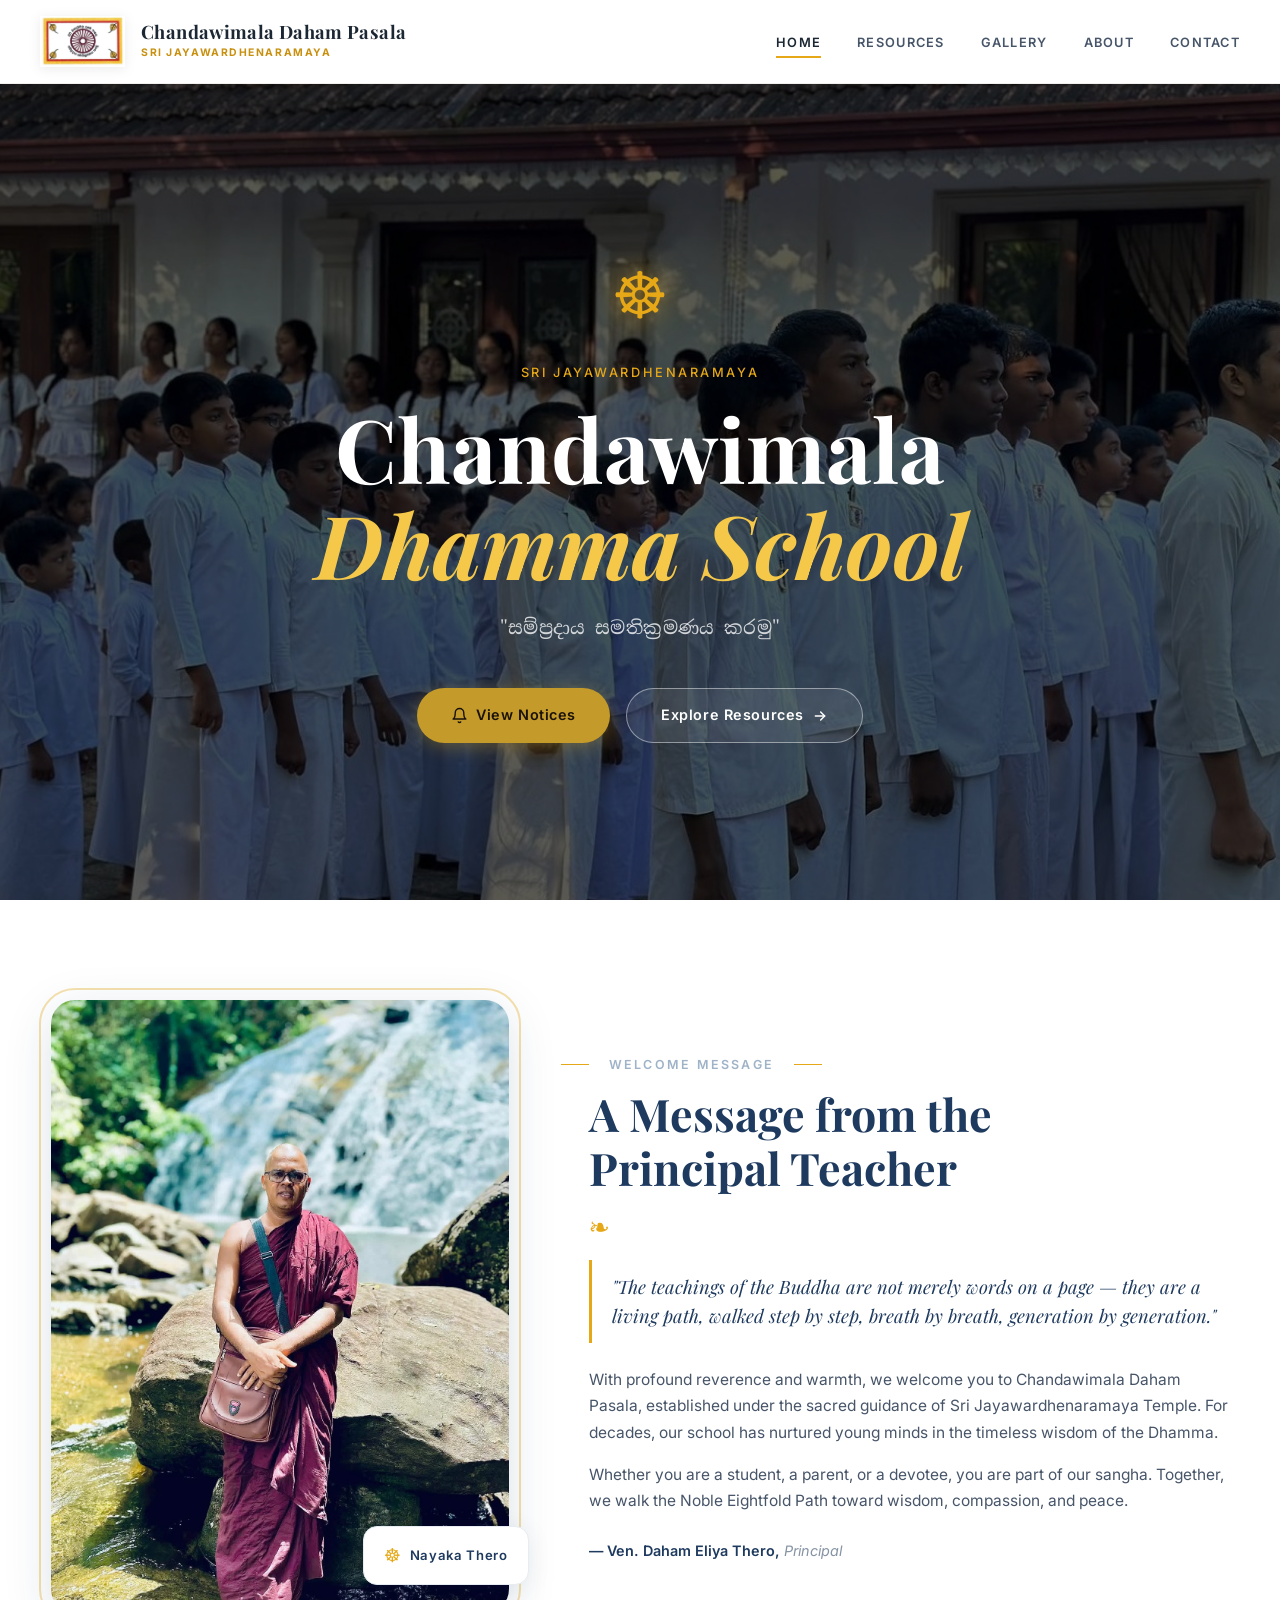
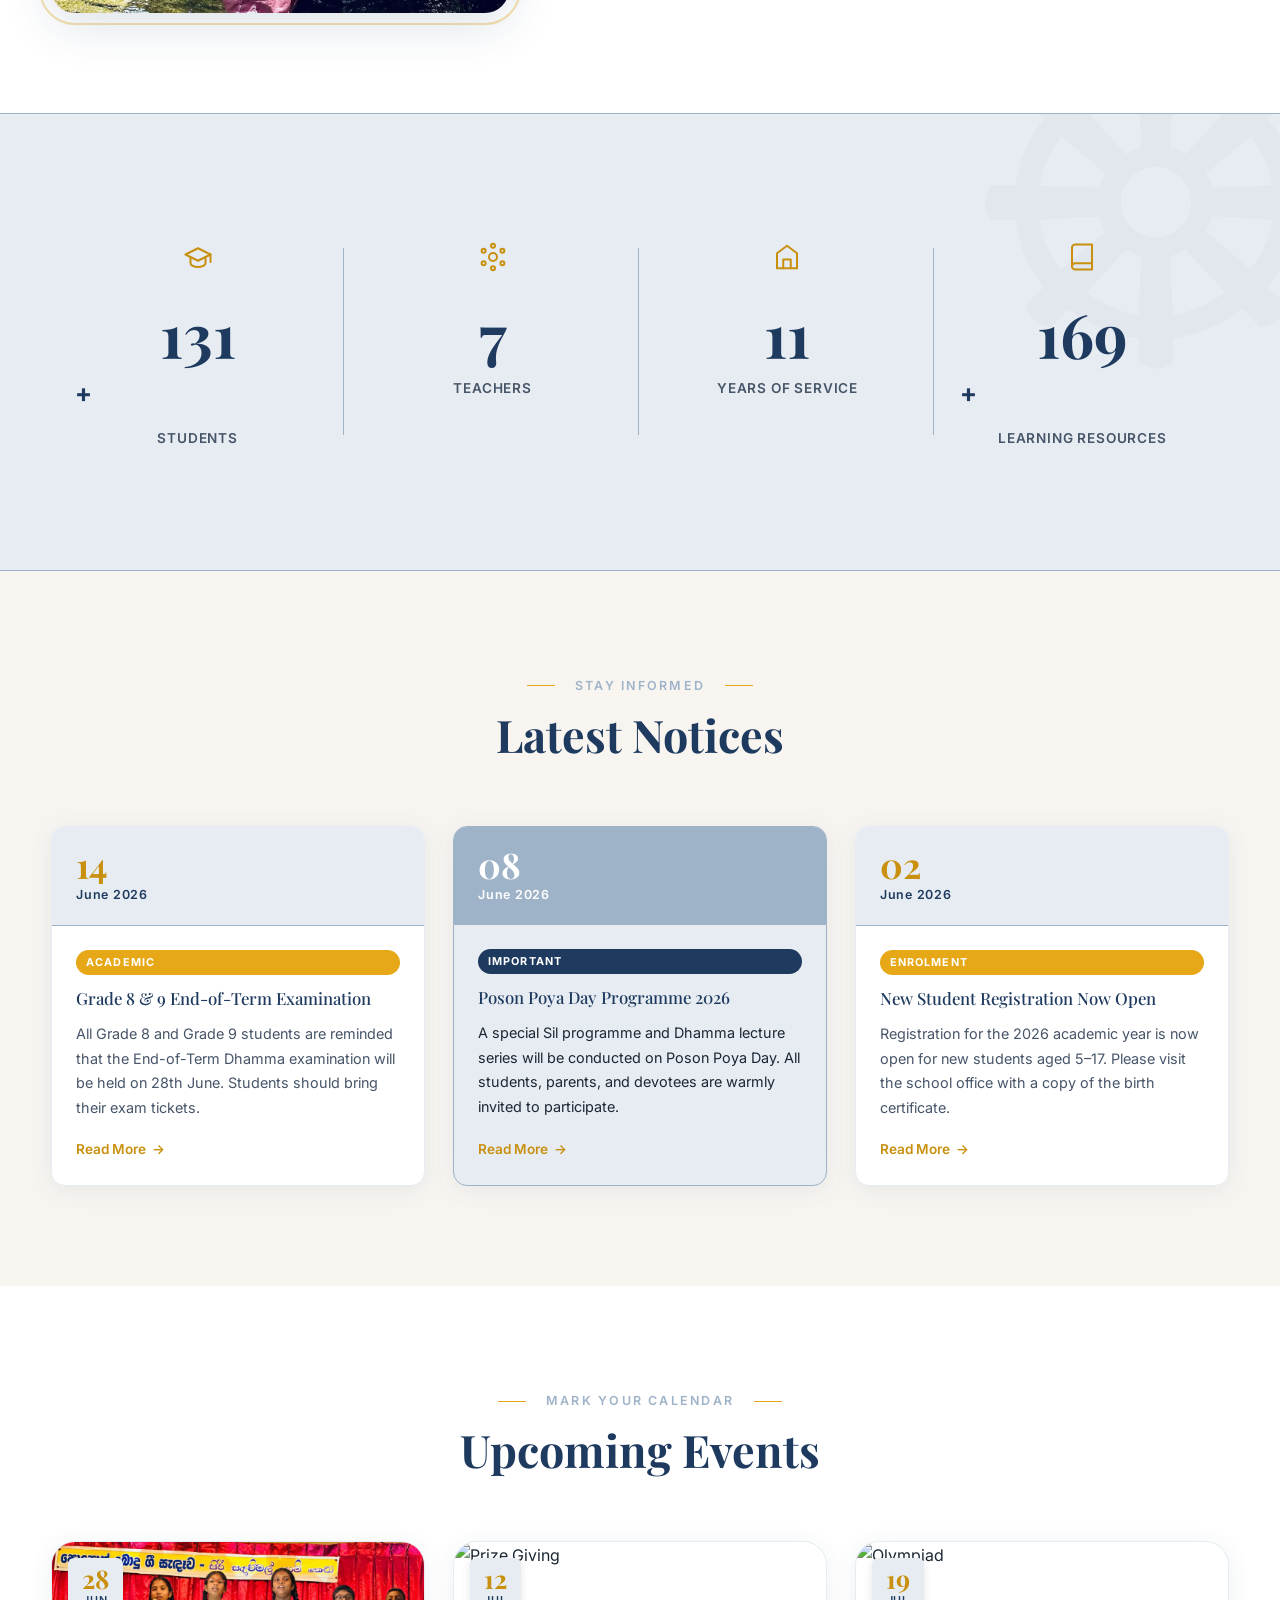
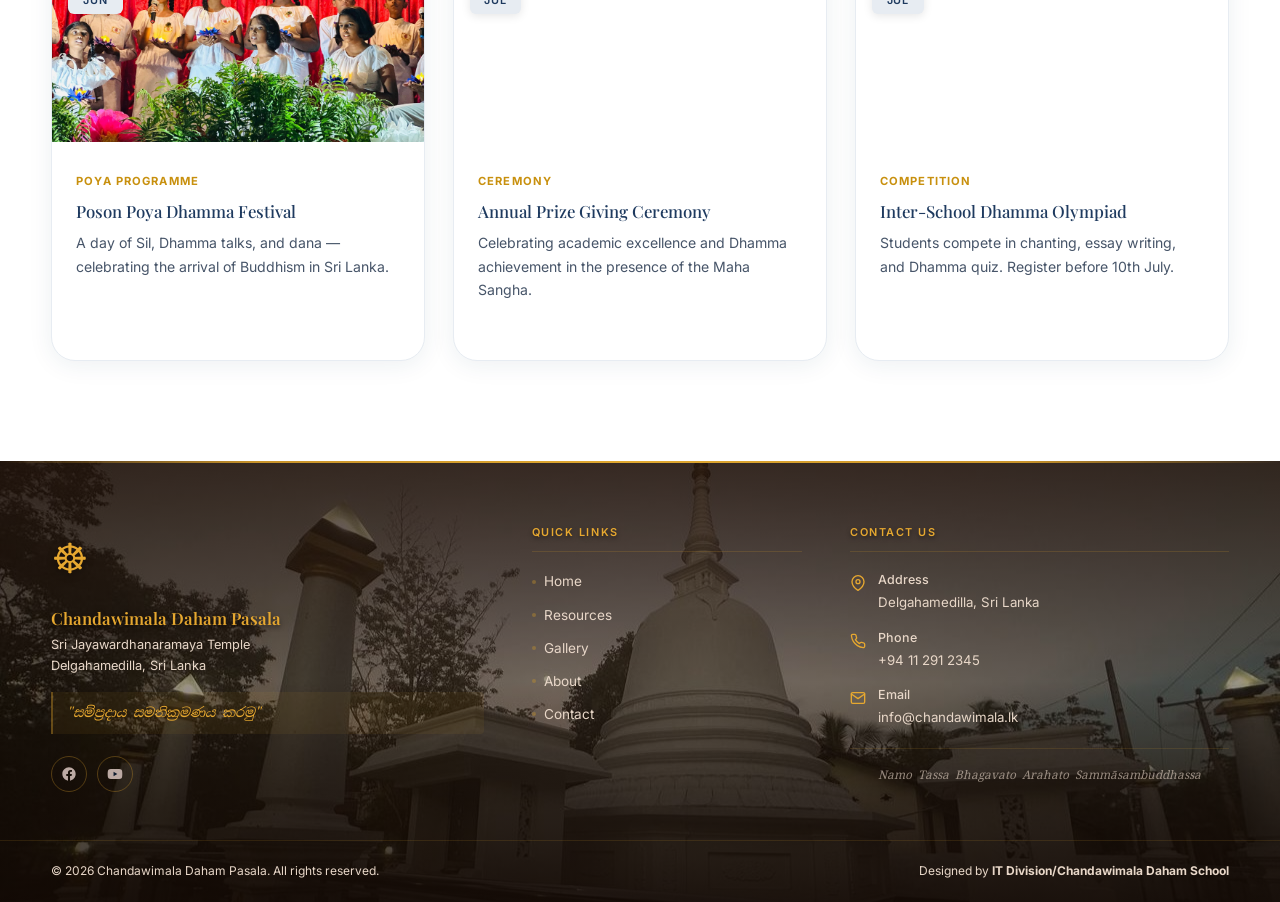
==== index.html @ 3c50608b "make the gallerypage" ====
<!DOCTYPE html>
<html lang="en">

<head>
  <meta charset="UTF-8" />
  <meta name="viewport" content="width=device-width, initial-scale=1.0" />
  <title>Chandawimala Daham Pasala | Home</title>
  <link
    href="https://fonts.googleapis.com/css2?family=Playfair+Display:ital,wght@0,500;0,700;1,500&family=Noto+Serif+Sinhala:wght@400;600&family=Inter:wght@300;400;500;600&display=swap"
    rel="stylesheet" />
  <link rel="stylesheet" href="css/style.css" />
  
</head>

<body>

  <!-- NAVIGATION -->
  <header class="site-header" id="site-header" role="banner">
    <nav class="nav-inner" aria-label="Main navigation">
      <a href="index.html" class="nav-brand" aria-label="Chandawimala Daham Pasala home">
        <img src="assets/images/school-flag.png" alt="School Flag" class="nav-logo-img">

        <div class="nav-title">
          <span class="nav-title-main">Chandawimala Daham Pasala</span>
          <span class="nav-title-sub">Sri Jayawardhenaramaya</span>
        </div>
      </a>
      <button class="hamburger" id="hamburger" aria-label="Open menu" aria-expanded="false">
        <span></span><span></span><span></span>
      </button>
      <ul class="nav-links" id="nav-links" role="list">
        <li><a href="index.html" class="nav-link active">Home</a></li>
        <li><a href="resources.html" class="nav-link">Resources</a></li>
        <li><a href="gallery.html" class="nav-link">Gallery</a></li>
        <li><a href="about.html" class="nav-link">About</a></li>
        <li><a href="contact.html" class="nav-link">Contact</a></li>
      </ul>
    </nav>
  </header>

  <main>
    <!-- HERO -->
    <section class="hero" aria-label="Hero">
      <!-- NEW SLIDER CONTAINER -->
      <div class="hero-slider" aria-hidden="true">
        <!-- Add your image paths in the inline styles below -->
        <div class="slide active" style="background-image: url('assets/images/chandawimala image homepage bg.jpeg');"></div>
       <div class="slide" style="background-image: url('assets/images/daham school-child bg.JPG');"></div>
        
        <div class="slide" style="background-image: url('assets/images/hero-bg4.jpg');"></div>
        
      </div>

      <div class="hero-overlay" aria-hidden="true"></div>
      <div class="hero-particles" id="hero-particles" aria-hidden="true"></div>
      <div class="hero-content">
        <div class="hero-dharma" aria-hidden="true">&#x2638;&#xFE0E;</div>
        <p class="hero-eyebrow">Sri Jayawardhenaramaya </p>
        <h1 class="hero-title">Chandawimala<br /><em>Dhamma School</em></h1>
        <p class="hero-motto">"සම්ප්‍රදාය සමතික්‍රමණය කරමු" </p>
        <div class="hero-actions">
          <a href="#notices" class="btn btn-primary">
            <svg class="btn-icon" width="17" height="17" viewBox="0 0 24 24" fill="none" stroke="currentColor" stroke-width="2" stroke-linecap="round" stroke-linejoin="round" aria-hidden="true"><path d="M18 8a6 6 0 0 0-12 0c0 7-3 9-3 9h18s-3-2-3-9"></path><path d="M13.73 21a2 2 0 0 1-3.46 0"></path></svg>
            <span>View Notices</span>
          </a>
          <a href="resources.html" class="btn btn-outline">
            <span>Explore Resources</span>
            <svg class="btn-icon btn-icon--end" width="16" height="16" viewBox="0 0 24 24" fill="none" stroke="currentColor" stroke-width="2.2" stroke-linecap="round" stroke-linejoin="round" aria-hidden="true"><path d="M5 12h14"></path><path d="M13 6l6 6-6 6"></path></svg>
          </a>
        </div>
      </div>
      <!-- <div class="hero-scroll" aria-hidden="true">
        <span class="scroll-line"></span>
        <span class="scroll-label">Scroll</span>
      </div> -->
    </section>

    <!-- WELCOME -->
    <section class="welcome section-pad" id="welcome" aria-labelledby="welcome-heading">
      <div class="container">
        <div class="welcome-grid">
          <div class="welcome-image-wrap">
            <div class="welcome-image-frame" aria-hidden="true">
              <img src="assets/images/principal-chandawimala.JPG" alt="Principal Teacher"
                class="welcome-image" loading="lazy" />
              <div class="welcome-image-badge">
                <span class="badge-dharma" aria-hidden="true">&#x2638;&#xFE0E;</span>
                <span>Nayaka Thero</span>
              </div>
            </div>
          </div>
          <div class="welcome-text">
            <p class="section-eyebrow">Welcome Message</p>
            <h2 id="welcome-heading" class="section-title">A Message from the<br />Principal Teacher</h2>
            <div class="divider-ornament" aria-hidden="true"><span>❧</span></div>
            <blockquote class="welcome-quote">
              "The teachings of the Buddha are not merely words on a page — they are a living path, walked step by step,
              breath by breath, generation by generation."
            </blockquote>
            <p class="welcome-body">With profound reverence and warmth, we welcome you to Chandawimala Daham Pasala,
              established under the sacred guidance of Sri Jayawardhenaramaya Temple. For decades, our school has
              nurtured young minds in the timeless wisdom of the Dhamma.</p>
            <p class="welcome-body">Whether you are a student, a parent, or a devotee, you are part of our sangha.
              Together, we walk the Noble Eightfold Path toward wisdom, compassion, and peace.</p>
            <p class="welcome-sig">— Ven. Daham Eliya Thero, <em>Principal</em></p>
          </div>
        </div>
      </div>
    </section>

    <!-- STATISTICS -->
    <section class="stats-section" aria-label="School statistics">
      <div class="container">
        <ul class="stats-grid" role="list">
          <li class="stat-card">
            <div class="stat-icon" aria-hidden="true">
              <svg width="30" height="30" viewBox="0 0 24 24" fill="none" stroke="currentColor" stroke-width="1.6" stroke-linecap="round" stroke-linejoin="round"><path d="M22 10 12 5 2 10l10 5 10-5Z"></path><path d="M6 12v5c0 1.5 2.7 3 6 3s6-1.5 6-3v-5"></path><path d="M22 10v6"></path></svg>
            </div>
            <span class="stat-number" data-target="480">0</span>
            <span class="stat-suffix">+</span>
            <span class="stat-label">Students</span>
          </li>
          <li class="stat-card">
            <div class="stat-icon" aria-hidden="true">
              <svg width="30" height="30" viewBox="0 0 24 24" fill="none" stroke="currentColor" stroke-width="1.6" stroke-linecap="round" stroke-linejoin="round"><circle cx="12" cy="12" r="3.2"></circle><circle cx="4.5" cy="7" r="1.6"></circle><circle cx="19.5" cy="7" r="1.6"></circle><circle cx="4.5" cy="17" r="1.6"></circle><circle cx="19.5" cy="17" r="1.6"></circle><circle cx="12" cy="3" r="1.6"></circle><circle cx="12" cy="21" r="1.6"></circle></svg>
            </div>
            <span class="stat-number" data-target="24">0</span>
            <span class="stat-label">Teachers</span>
          </li>
          <li class="stat-card">
            <div class="stat-icon" aria-hidden="true">
              <svg width="30" height="30" viewBox="0 0 24 24" fill="none" stroke="currentColor" stroke-width="1.6" stroke-linecap="round" stroke-linejoin="round"><path d="M4 21V9l8-6 8 6v12"></path><path d="M9 21v-7h6v7"></path><path d="M4 21h16"></path></svg>
            </div>
            <span class="stat-number" data-target="38">0</span>
            <span class="stat-label">Years of Service</span>
          </li>
          <li class="stat-card">
            <div class="stat-icon" aria-hidden="true">
              <svg width="30" height="30" viewBox="0 0 24 24" fill="none" stroke="currentColor" stroke-width="1.6" stroke-linecap="round" stroke-linejoin="round"><path d="M4 19.5A2.5 2.5 0 0 1 6.5 17H20"></path><path d="M6.5 2H20v20H6.5A2.5 2.5 0 0 1 4 19.5v-15A2.5 2.5 0 0 1 6.5 2Z"></path></svg>
            </div>
            <span class="stat-number" data-target="620">0</span>
            <span class="stat-suffix">+</span>
            <span class="stat-label">Learning Resources</span>
          </li>
        </ul>
      </div>
    </section>

    <!-- NOTICES -->
    <section class="notices section-pad" id="notices" aria-labelledby="notices-heading">
      <div class="container">
        <div class="section-header">
          <p class="section-eyebrow">Stay Informed</p>
          <h2 id="notices-heading" class="section-title">Latest Notices</h2>
        </div>
        <div class="notices-grid">
          <article class="notice-card">
            <div class="notice-date"><span class="notice-day">14</span><span class="notice-month">June 2026</span></div>
            <div class="notice-body">
              <span class="notice-tag">Academic</span>
              <h3>Grade 8 & 9 End-of-Term Examination</h3>
              <p>All Grade 8 and Grade 9 students are reminded that the End-of-Term Dhamma examination will be held on
                28th June. Students should bring their exam tickets.</p>
              <a href="#" class="notice-read-more">Read More <span aria-hidden="true">→</span></a>
            </div>
          </article>
          <article class="notice-card notice-card--featured">
            <div class="notice-date"><span class="notice-day">08</span><span class="notice-month">June 2026</span></div>
            <div class="notice-body">
              <span class="notice-tag notice-tag--important">Important</span>
              <h3>Poson Poya Day Programme 2026</h3>
              <p>A special Sil programme and Dhamma lecture series will be conducted on Poson Poya Day. All students,
                parents, and devotees are warmly invited to participate.</p>
              <a href="#" class="notice-read-more">Read More <span aria-hidden="true">→</span></a>
            </div>
          </article>
          <article class="notice-card">
            <div class="notice-date"><span class="notice-day">02</span><span class="notice-month">June 2026</span></div>
            <div class="notice-body">
              <span class="notice-tag">Enrolment</span>
              <h3>New Student Registration Now Open</h3>
              <p>Registration for the 2026 academic year is now open for new students aged 5–17. Please visit the school
                office with a copy of the birth certificate.</p>
              <a href="#" class="notice-read-more">Read More <span aria-hidden="true">→</span></a>
            </div>
          </article>
        </div>
      </div>
    </section>

    <!-- EVENTS -->
    <section class="events section-pad" id="events" aria-labelledby="events-heading">
      <div class="container">
        <div class="section-header">
          <p class="section-eyebrow">Mark Your Calendar</p>
          <h2 id="events-heading" class="section-title">Upcoming Events</h2>
        </div>
        <div class="events-grid">
          <article class="event-card">
            <div class="event-image-wrap">
              <img src="./assets/images/poson poya-bg.JPG" alt="Poson Poya Ceremony"
                class="event-image" loading="lazy" />
              <div class="event-date-badge"><span class="badge-day">28</span><span class="badge-month">Jun</span></div>
            </div>
            <div class="event-info">
              <span class="event-category">Poya Programme</span>
              <h3>Poson Poya Dhamma Festival</h3>
              <p>A day of Sil, Dhamma talks, and dana — celebrating the arrival of Buddhism in Sri Lanka.</p>
              
            </div>
          </article>
          <article class="event-card">
            <div class="event-image-wrap">
              <img src="./assets/images/prize-day bg.jpg" alt="Prize Giving"
                class="event-image" loading="lazy" />
              <div class="event-date-badge"><span class="badge-day">12</span><span class="badge-month">Jul</span></div>
            </div>
            <div class="event-info">
              <span class="event-category">Ceremony</span>
              <h3>Annual Prize Giving Ceremony</h3>
              <p>Celebrating academic excellence and Dhamma achievement in the presence of the Maha Sangha.</p>
              
            </div>
          </article>
          <article class="event-card">
            <div class="event-image-wrap">
              <img src="./assets/images/dhamma competition bg.jpg" alt="Olympiad"
                class="event-image" loading="lazy" />
              <div class="event-date-badge"><span class="badge-day">19</span><span class="badge-month">Jul</span></div>
            </div>
            <div class="event-info">
              <span class="event-category">Competition</span>
              <h3>Inter-School Dhamma Olympiad</h3>
              <p>Students compete in chanting, essay writing, and Dhamma quiz. Register before 10th July.</p>
              
            </div>
          </article>
        </div>
      </div>
    </section>
  </main>

<!-- FOOTER (Navy & Gold Theme) -->
  <footer class="site-footer" role="contentinfo">
    
    <!-- Background Layers (Controlled by your CSS) -->
    <div class="footer-bg-image" aria-hidden="true"></div>
    <div class="footer-bg-overlay" aria-hidden="true"></div>
    <div class="footer-saffron-line" aria-hidden="true"></div>
    
    <!-- Real Content sits on top -->
    <div class="footer-content">
      <div class="footer-top">
        <div class="container footer-top-grid">
          
          <!-- Column 1: Brand -->
          <div class="footer-brand">
            <div class="footer-dharma" aria-hidden="true">&#x2638;&#xFE0E;</div>
            <h3>Chandawimala Daham Pasala</h3>
            <p class="footer-tagline">Sri Jayawardhanaramaya Temple<br />Delgahamedilla, Sri Lanka</p>
            <p class="footer-quote">"සම්ප්‍රදාය සමතික්‍රමණය කරමු"</p>
            
            <div class="footer-social">
              <a href="#" class="social-link" aria-label="Facebook">
                <svg width="16" height="16" viewBox="0 0 24 24" fill="currentColor"><path d="M22 12.07C22 6.5 17.52 2 12 2S2 6.5 2 12.07c0 5 3.66 9.15 8.44 9.93v-7.03H7.9v-2.9h2.54V9.84c0-2.5 1.49-3.89 3.78-3.89 1.1 0 2.24.2 2.24.2v2.47h-1.26c-1.24 0-1.63.78-1.63 1.57v1.88h2.78l-.45 2.9h-2.33V22c4.78-.78 8.44-4.93 8.44-9.93Z"></path></svg>
              </a>
              <a href="#" class="social-link" aria-label="YouTube">
                <svg width="16" height="16" viewBox="0 0 24 24" fill="currentColor"><path d="M23 12s0-3.4-.43-5a3 3 0 0 0-2.1-2.1C18.9 4.5 12 4.5 12 4.5s-6.9 0-8.47.4A3 3 0 0 0 1.43 7C1 8.6 1 12 1 12s0 3.4.43 5a3 3 0 0 0 2.1 2.1c1.57.4 8.47.4 8.47.4s6.9 0 8.47-.4a3 3 0 0 0 2.1-2.1c.43-1.6.43-5 .43-5Z"></path><path d="M9.8 15.3 15.5 12 9.8 8.7Z" fill="#0d1b2e"></path></svg>
              </a>
            </div>
          </div>

          <!-- Column 2: Quick Links -->
          <div class="footer-links-col">
            <h4>Quick Links</h4>
            <ul role="list">
              <li><a href="index.html">Home</a></li>
              <li><a href="resources.html">Resources</a></li>
              <li><a href="gallery.html">Gallery</a></li>
              <li><a href="about.html">About</a></li>
              <li><a href="contact.html">Contact</a></li>
            </ul>
          </div>

          <!-- Column 3: Contact Info -->
          <div class="footer-contact">
            <h4>Contact Us</h4>
            
            <div class="footer-contact-row">
              <div class="footer-contact-icon">
                <!-- Location SVG -->
                <svg width="16" height="16" viewBox="0 0 24 24" fill="none" stroke="currentColor" stroke-width="2" stroke-linecap="round" stroke-linejoin="round"><path d="M21 10c0 7-9 13-9 13s-9-6-9-13a9 9 0 0 1 18 0z"></path><circle cx="12" cy="10" r="3"></circle></svg>
              </div>
              <div class="footer-contact-text">
                <strong>Address</strong>
                Delgahamedilla, Sri Lanka
              </div>
            </div>

            <div class="footer-contact-row">
              <div class="footer-contact-icon">
                <!-- Phone SVG -->
                <svg width="16" height="16" viewBox="0 0 24 24" fill="none" stroke="currentColor" stroke-width="2" stroke-linecap="round" stroke-linejoin="round"><path d="M22 16.92v3a2 2 0 0 1-2.18 2 19.79 19.79 0 0 1-8.63-3.07 19.5 19.5 0 0 1-6-6 19.79 19.79 0 0 1-3.07-8.67A2 2 0 0 1 4.11 2h3a2 2 0 0 1 2 1.72 12.84 12.84 0 0 0 .7 2.81 2 2 0 0 1-.45 2.11L8.09 9.91a16 16 0 0 0 6 6l1.27-1.27a2 2 0 0 1 2.11-.45 12.84 12.84 0 0 0 2.81.7A2 2 0 0 1 22 16.92z"></path></svg>
              </div>
              <div class="footer-contact-text">
                <strong>Phone</strong>
                +94 11 291 2345
              </div>
            </div>

            <div class="footer-contact-row">
              <div class="footer-contact-icon">
                <!-- Email SVG -->
                <svg width="16" height="16" viewBox="0 0 24 24" fill="none" stroke="currentColor" stroke-width="2" stroke-linecap="round" stroke-linejoin="round"><path d="M4 4h16c1.1 0 2 .9 2 2v12c0 1.1-.9 2-2 2H4c-1.1 0-2-.9-2-2V6c0-1.1.9-2 2-2z"></path><polyline points="22,6 12,13 2,6"></polyline></svg>
              </div>
              <div class="footer-contact-text">
                <strong>Email</strong>
                info@chandawimala.lk
              </div>
            </div>

            <p class="footer-pali">Namo Tassa Bhagavato Arahato Sammāsambuddhassa</p>
          </div>
          
        </div>
      </div>

      <!-- Bottom Bar -->
      <div class="footer-bottom">
        <div class="container footer-bottom-inner">
          <p>&copy; <span id="copy-year"></span> Chandawimala Daham Pasala. All rights reserved.</p>
          <p class="footer-heritage">Designed by <strong>IT Division/Chandawimala Daham School</strong></p>
        </div>
      </div>
    </div>
  </footer>

<button class="back-to-top" id="back-to-top" aria-label="Back to top">&#x25B2;</button>
<script src="js/script.js"></script>
<script>
  document.getElementById('copy-year').textContent = new Date().getFullYear();
</script>
 
</body>

</html>
---- css/style.css ----
/* ════════════════════════════════════════════
   CHANDAWIMALA DAHAM PASALA
   style.css — Complete Stylesheet (White & Navy Professional Theme)
   ════════════════════════════════════════════ */

/* ── DESIGN TOKENS ── */
:root {
  --saffron:      #E6A817;
  --saffron-light:#F5C84A;
  --saffron-deep: #C8900E;
  
  /* Professional Navy / Slate Theme Colors */
  --ink-pale:  #E7ECF2; /* Cool pale slate for backgrounds */
  --ink-soft:    #9FB3C8; /* Medium slate-blue for accents and borders */
  --ink-deep:   #1E3A5F; /* Deep navy for headings and contrast */
  
  --cream:        #FFFFFF; /* Base background is now pure white */
  --cream-dark:   #F8F5F1; /* Off-white for section contrast */
  --gold:         #D4AF37;
  --gold-light:   #E8D07A;
  --white:        #FFFFFF;
  
  --text-dark:    #1B2733;
  --text-mid:     #475569;
  --text-light:   #8593A3;
  
  --shadow-warm:  0 4px 24px rgba(30, 58, 95, 0.08);
  --shadow-deep:  0 12px 48px rgba(30, 58, 95, 0.15);
  --radius-sm:    6px;
  --radius-md:    14px;
  --radius-lg:    24px;
  --nav-h:        76px;
  --transition:   0.32s cubic-bezier(0.4, 0, 0.2, 1);
}

/* ── RESET & BASE ── */
*, *::before, *::after { box-sizing: border-box; margin: 0; padding: 0; }

html {
  scroll-behavior: smooth;
  font-size: 16px;
}

body {
  font-family: 'Inter', system-ui, sans-serif;
  color: var(--text-dark);
  background: var(--cream);
  line-height: 1.7;
  overflow-x: hidden;
}

img { display: block; max-width: 100%; height: auto; }
a { color: inherit; text-decoration: none; }
ul { list-style: none; }
button { cursor: pointer; border: none; background: none; font-family: inherit; }

/* ── TYPOGRAPHY ── */
h1, h2, h3 { font-family: 'Playfair Display', Georgia, serif; line-height: 1.2; }
h1 { font-size: clamp(2.6rem, 6vw, 5rem); font-weight: 700; }
h2 { font-size: clamp(1.8rem, 3.5vw, 2.8rem); font-weight: 700; }
h3 { font-size: clamp(1.1rem, 2vw, 1.4rem); font-weight: 500; }

/* ── FOCUS VISIBLE ── */
:focus-visible {
  outline: 3px solid var(--saffron);
  outline-offset: 3px;
  border-radius: 3px;
}

/* ── CONTAINER ── */
.container {
  width: 92%;
  max-width: 1220px;
  margin: 0 auto;
}

/* ── SECTION PADDING ── */
.section-pad { padding: 100px 0; }

/* ── SECTION HEADER ── */
.section-header {
  text-align: center;
  margin-bottom: 64px;
}

.section-eyebrow {
  display: inline-block;
  font-size: 0.78rem;
  font-weight: 600;
  letter-spacing: 0.18em;
  text-transform: uppercase;
  color: var(--ink-soft);
  margin-bottom: 12px;
  position: relative;
  padding: 0 20px;
}

.section-eyebrow::before,
.section-eyebrow::after {
  content: '';
  position: absolute;
  top: 50%;
  width: 28px;
  height: 1px;
  background: var(--saffron);
}
.section-eyebrow::before { right: 100%; }
.section-eyebrow::after  { left: 100%; }

.section-title {
  color: var(--ink-deep);
  margin-bottom: 16px;
}

.section-sub {
  color: var(--text-light);
  font-size: 1.05rem;
  max-width: 560px;
  margin: 0 auto;
}

.section-cta { text-align: center; margin-top: 52px; }

/* ── DIVIDER ORNAMENT ── */
.divider-ornament {
  text-align: left;
  color: var(--saffron);
  font-size: 1.6rem;
  margin: 20px 0;
  line-height: 1;
}

/* ══════════════════════════════════════════
   BUTTONS
══════════════════════════════════════════ */
.btn {
  display: inline-flex;
  align-items: center;
  gap: 8px;
  padding: 14px 34px;
  border-radius: 50px;
  font-size: 0.9rem;
  font-weight: 600;
  letter-spacing: 0.04em;
  transition: all var(--transition);
  cursor: pointer;
}

.btn-primary {
  background: #C49A2A;
  color: #1a1209;
  box-shadow: 0 4px 18px rgba(196, 154, 42, 0.38);
}
.btn-primary:hover {
  background: #D4AA35;
  box-shadow: 0 8px 28px rgba(196, 154, 42, 0.55);
  transform: translateY(-2px);
}

.btn-outline {
  background: rgba(255, 255, 255, 0.08);
  color: #fff;
  border: 1.5px solid rgba(255, 255, 255, 0.45);
}
.btn-outline:hover {
  background: rgba(255, 255, 255, 0.16);
  border-color: rgba(255, 255, 255, 0.75);
  color: #fff; /* stays white — no more disappearing text */
  transform: translateY(-2px);
}

/* Remove the override rules for span/svg — they're no longer needed */
/* ══════════════════════════════════════════
   NAVIGATION (Premium & Professional)
══════════════════════════════════════════ */
:root {
  /* Slightly taller nav bar for a premium feel */
  --nav-h: 84px; 
}

.site-header {
  position: fixed;
  top: 0;
  left: 0;
  right: 0;
  z-index: 1000;
  height: var(--nav-h);
  background: rgba(255, 255, 255, 0.98); 
  backdrop-filter: blur(16px);
  /* Softer, wider premium shadow and subtle border */
  box-shadow: 0 4px 30px rgba(122, 92, 67, 0.08); 
  border-bottom: 1px solid rgba(122, 92, 67, 0.1); 
  transition: all var(--transition);
}

.nav-inner {
  height: 100%;
  display: flex;
  align-items: center;
  justify-content: space-between;
  max-width: 1340px;
  margin: 0 auto;
  padding: 0 40px;
}

.nav-brand {
  display: flex;
  align-items: center;
  gap: 16px;
  text-decoration: none;
  transition: opacity var(--transition);
}

.nav-brand:hover {
  opacity: 0.9;
}

.nav-logo-img {
  height: 52px; 
  width: auto;
  object-fit: contain;
  filter: drop-shadow(0 2px 6px rgba(0,0,0,0.08));
}

.nav-title { 
  display: flex; 
  flex-direction: column; 
  justify-content: center; 
}

.nav-title-main {
  font-family: 'Playfair Display', serif;
  font-size: 1.15rem;
  font-weight: 700;
  color: var(--brown-dark); 
  line-height: 1.1;
  letter-spacing: 0.02em;
}

.nav-title-sub {
  font-size: 0.65rem;
  font-weight: 700;
  color: var(--saffron-deep);
  text-transform: uppercase;
  letter-spacing: 0.15em;
  margin-top: 2px;
}

.nav-links {
  display: flex;
  align-items: center;
  gap: 36px; /* Elegant spacing between links */
}

/* Premium Animated Underline Links */
.nav-link {
  position: relative;
  font-size: 0.8rem;
  font-weight: 600;
  color: var(--text-mid);
  padding: 8px 0;
  text-transform: uppercase;
  letter-spacing: 0.1em;
  transition: color var(--transition);
}

.nav-link::after {
  content: '';
  position: absolute;
  bottom: 0;
  left: 0;
  width: 100%;
  height: 2px;
  background-color: var(--saffron);
  transform: scaleX(0);
  transform-origin: right;
  transition: transform 0.4s cubic-bezier(0.4, 0, 0.2, 1);
}

.nav-link:hover,
.nav-link.active {
  color: var(--brown-dark);
}

.nav-link:hover::after,
.nav-link.active::after {
  transform: scaleX(1);
  transform-origin: left;
}


/* ══════════════════════════════════════════
   HERO (Updated for Slider)
══════════════════════════════════════════ */
.hero {
  position: relative;
  margin-top: var(--nav-h); 
  height: calc(100vh - var(--nav-h)); 
  min-height: 600px;
  display: flex;
  align-items: center;
  justify-content: center;
  overflow: hidden;
}

/* NEW SLIDER CSS */
.hero-slider {
  position: absolute;
  inset: 0;
  overflow: hidden;
  z-index: 0;
}

.hero-slider .slide {
  position: absolute;
  inset: 0;
  background-size: cover;
  background-position: center 15%;
  background-repeat: no-repeat;
  opacity: 0; /* Hide all slides by default */
  transition: opacity 1.5s ease-in-out, transform 8s linear;
  transform: scale(1.05); /* Slight zoom out start */
}

/* The active slide becomes visible and slowly zooms in */
.hero-slider .slide.active {
  opacity: 1;
  transform: scale(1.12); 
}

.hero-overlay {
  position: absolute;
  inset: 0;
  background: rgba(0, 0, 0, 0.65);
  z-index: 1;
}



.hero-particles {
  position: absolute;
  inset: 0;
  pointer-events: none;
}

.particle {
  position: absolute;
  width: 4px;
  height: 4px;
  border-radius: 50%;
  background: var(--saffron);
  opacity: 0;
  animation: float-particle var(--dur, 6s) ease-in-out var(--delay, 0s) infinite;
}

@keyframes float-particle {
  0%   { opacity: 0; transform: translateY(0) scale(0.5); }
  30%  { opacity: 0.7; }
  70%  { opacity: 0.4; }
  100% { opacity: 0; transform: translateY(-120px) scale(1); }
}

.hero-content {
  position: relative;
  z-index: 2;
  text-align: center;
  color: var(--white);
  padding: 0 24px;
  max-width: 860px;
  animation: fade-up 1.1s ease both;
}

@keyframes fade-up {
  from { opacity: 0; transform: translateY(36px); }
  to   { opacity: 1; transform: translateY(0); }
}

.hero-dharma {
  font-size: 4rem;
  color: var(--saffron);
  margin-bottom: 12px;
  display: block;
  filter: drop-shadow(0 0 16px rgba(230,168,23,0.7));
  animation: dharma-glow 3s ease-in-out infinite alternate, fade-up 1s ease both;
}

@keyframes dharma-glow {
  from { filter: drop-shadow(0 0 12px rgba(230,168,23,0.5)); }
  to   { filter: drop-shadow(0 0 28px rgba(230,168,23,0.9)); }
}

.hero-eyebrow {
  font-size: 0.8rem;
  letter-spacing: 0.2em;
  text-transform: uppercase;
  color: var(--saffron);
  margin-bottom: 16px;
  font-weight: 500;
  animation: fade-up 1s 0.2s ease both;
}

.hero-title {
  font-size: clamp(2.8rem, 7vw, 5.5rem);
  font-weight: 700;
  line-height: 1.1;
  margin-bottom: 20px;
  color: var(--white);
  animation: fade-up 1s 0.35s ease both;
}

.hero-title em {
  font-style: italic;
  color: var(--saffron-light);
}

.hero-motto {
  font-size: clamp(0.9rem, 2vw, 1.15rem);
  color: rgba(255,255,255,0.78);
  margin-bottom: 44px;
  letter-spacing: 0.02em;
  font-family: 'Noto Serif Sinhala', serif;
  animation: fade-up 1s 0.5s ease both;
}

.hero-actions {
  display: flex;
  gap: 16px;
  justify-content: center;
  flex-wrap: wrap;
  animation: fade-up 1s 0.65s ease both;
}

.hero-scroll {
  position: absolute;
  bottom: 36px;
  left: 50%;
  transform: translateX(-50%);
  display: flex;
  flex-direction: column;
  align-items: center;
  gap: 8px;
  z-index: 2;
  animation: fade-up 1s 1s ease both;
}

.scroll-line {
  width: 1px;
  height: 44px;
  background: linear-gradient(to bottom, var(--saffron), transparent);
  animation: scroll-pulse 2s ease-in-out infinite;
}

@keyframes scroll-pulse {
  0%, 100% { opacity: 0.4; transform: scaleY(1); }
  50% { opacity: 1; transform: scaleY(1.15); }
}

.scroll-label {
  font-size: 0.68rem;
  letter-spacing: 0.18em;
  text-transform: uppercase;
  color: rgba(255,255,255,0.5);
}

/* ══════════════════════════════════════════
   WELCOME
══════════════════════════════════════════ */
.welcome { background: var(--cream); }

.welcome-grid {
  display: grid;
  grid-template-columns: 1fr 1.4fr;
  gap: 80px;
  align-items: center;
}

.welcome-image-frame {
  position: relative;
}

.welcome-image {
  width: 100%;
  border-radius: var(--radius-lg);
  box-shadow: var(--shadow-deep);
  transition: transform var(--transition);
}

.welcome-image:hover { transform: translateY(-6px); }

.welcome-image-frame::before {
  content: '';
  position: absolute;
  inset: -12px;
  border: 2px solid var(--saffron);
  border-radius: calc(var(--radius-lg) + 12px);
  opacity: 0.35;
  z-index: -1;
}

.welcome-image-badge {
  position: absolute;
  bottom: 28px;
  right: -20px;
  background: var(--white);
  color: var(--ink-deep);
  padding: 12px 20px;
  border-radius: var(--radius-md);
  font-size: 0.82rem;
  font-weight: 600;
  display: flex;
  align-items: center;
  gap: 8px;
  box-shadow: var(--shadow-warm);
  letter-spacing: 0.05em;
  border: 1px solid var(--ink-pale);
}

.badge-dharma { font-size: 1.2rem; color: var(--saffron); }

.welcome-quote {
  font-family: 'Playfair Display', serif;
  font-style: italic;
  font-size: 1.15rem;
  color: var(--ink-deep);
  border-left: 3px solid var(--saffron);
  padding: 12px 0 12px 20px;
  margin: 20px 0 24px;
  line-height: 1.6;
}

.welcome-body {
  color: var(--text-mid);
  margin-bottom: 16px;
  font-size: 0.97rem;
}

.welcome-sig {
  margin-top: 24px;
  font-weight: 600;
  color: var(--ink-deep);
  font-size: 0.9rem;
}

.welcome-sig em {
  color: var(--text-light);
  font-style: italic;
  font-weight: 400;
}

/* ══════════════════════════════════════════
   STATISTICS
══════════════════════════════════════════ */
.stats-section {
  background: var(--ink-pale);
  padding: 72px 0;
  position: relative;
  overflow: hidden;
  border-top: 1px solid var(--ink-soft);
  border-bottom: 1px solid var(--ink-soft);
}

.stats-section::before {
  content: '\2638\FE0E';
  position: absolute;
  font-size: 28rem;
  color: rgba(30, 58, 95, 0.03);
  right: -6%;
  top: -30%;
  line-height: 1;
  pointer-events: none;
}

.stats-grid {
  display: grid;
  grid-template-columns: repeat(4, 1fr);
  gap: 2px;
}

.stat-card {
  display: flex;
  flex-direction: column;
  align-items: center;
  text-align: center;
  padding: 48px 24px;
  color: var(--text-mid);
  position: relative;
  transition: background var(--transition);
}

.stat-card:not(:last-child)::after {
  content: '';
  position: absolute;
  right: 0;
  top: 20%;
  height: 60%;
  width: 1px;
  background: var(--ink-soft);
}

.stat-card:hover { background: rgba(255,255,255,0.4); }

.stat-icon {
  font-size: 2rem;
  margin-bottom: 16px;
  color: var(--saffron-deep);
}

.stat-number {
  font-family: 'Playfair Display', serif;
  font-size: clamp(2.5rem, 5vw, 3.8rem);
  font-weight: 700;
  color: var(--ink-deep);
  line-height: 1;
}

.stat-suffix {
  font-size: 1.6rem;
  color: var(--ink-deep);
  font-weight: 700;
  align-self: flex-start;
  margin-top: 6px;
}

.stat-label {
  margin-top: 12px;
  font-size: 0.85rem;
  color: var(--text-mid);
  letter-spacing: 0.06em;
  text-transform: uppercase;
  font-weight: 600;
}

/* ══════════════════════════════════════════
   ABOUT
══════════════════════════════════════════ */
.about { background: var(--cream);
padding-top: 140px;
 }


.about-card {
  background: var(--white);
  border-radius: var(--radius-lg);
  padding: 44px 36px;
  box-shadow: var(--shadow-warm);
  transition: transform var(--transition), box-shadow var(--transition);
  border-top: 4px solid transparent;
  position: relative;
  overflow: hidden;
  outline: none;
  border: 1px solid var(--ink-pale);
}

.about-card::after {
  content: '';
  position: absolute;
  top: 0;
  left: 0;
  right: 0;
  height: 4px;
  background: linear-gradient(90deg, var(--saffron), var(--gold));
  transform: scaleX(0);
  transform-origin: left;
  transition: transform var(--transition);
}

.about-card:hover::after,
.about-card:focus::after { transform: scaleX(1); }

.about-card:hover,
.about-card:focus {
  transform: translateY(-8px);
  box-shadow: var(--shadow-deep);
}

.about-card-icon {
  font-size: 2.4rem;
  margin-bottom: 20px;
  display: block;
}

.about-card h3 {
  color: var(--ink-deep);
  margin-bottom: 14px;
  font-size: 1.3rem;
}

.about-card p {
  color: var(--text-mid);
  font-size: 0.95rem;
  line-height: 1.75;
}
/* ══════════════════════════════════════════
   ABOUT HISTORY PARAGRAPH & IMAGE
══════════════════════════════════════════ */
.about-history {
  display: flex;
  align-items: center;
  gap: 40px;
  margin-bottom: 60px; 
  background: var(--white);
  padding: 40px;
  border-radius: var(--radius-lg);
  box-shadow: var(--shadow-warm);
  border: 1px solid var(--ink-pale);
}

.history-content {
  flex: 1.2;
}

.history-content h3 {
  color: var(--saffron-deep);
  font-size: 1.8rem;
  margin-bottom: 16px;
}

.history-content p {
  color: var(--text-mid);
  line-height: 1.8;
  margin-bottom: 16px;
  font-size: 1.05rem;
}

.history-content p:last-child {
  margin-bottom: 0;
}

.history-image-wrap {
  flex: 1;
  border-radius: var(--radius-md);
  overflow: hidden;
  box-shadow: 0 4px 15px rgba(0,0,0,0.1);
}

.history-image {
  width: 100%;
  height: 100%;
  object-fit: cover;
  display: block;
  transition: transform 0.5s ease;
}

.about-history:hover .history-image {
  transform: scale(1.03); /* Slight zoom effect on hover */
}
/* ══════════════════════════════════════════
   EXPANDED HISTORY SECTION & PHOTO GRID
══════════════════════════════════════════ */
.about-history-elaborate {
  display: grid;
  grid-template-columns: 1fr 1fr;
  gap: 60px;
  margin-top: 90px;
  margin-bottom: 80px;
  align-items: center;
}

.history-text h3 {
  color: var(--saffron-deep, #b45309);
  font-family: 'Playfair Display', serif;
  font-size: 2.2rem;
  margin-bottom: 24px;
  position: relative;
  padding-bottom: 16px;
}

/* Elegant gold underline for the history title */
.history-text h3::after {
  content: '';
  position: absolute;
  bottom: 0;
  left: 0;
  width: 70px;
  height: 3px;
  background: linear-gradient(90deg, var(--saffron), var(--gold));
}

.history-text p {
  color: var(--text-mid);
  line-height: 1.85;
  margin-bottom: 20px;
  font-size: 1.05rem;
  text-align: justify;
}

/* 3-Image Masonry Layout */
.history-photo-grid {
  display: grid;
  grid-template-columns: repeat(2, 1fr);
  grid-template-rows: repeat(2, 1fr);
  gap: 20px;
  height: 100%;
}

.history-img-large {
  grid-row: 1 / span 2;
  width: 100%;
  height: 100%;
  object-fit: cover;
  border-radius: var(--radius-lg);
  box-shadow: var(--shadow-warm);
}

.history-img-small {
  width: 100%;
  height: 100%;
  object-fit: cover;
  border-radius: var(--radius-lg);
  box-shadow: var(--shadow-warm);
}

/* ══════════════════════════════════════════
   PROFESSIONAL VISION & MISSION CARDS
══════════════════════════════════════════ */
.professional-cards {
  display: grid;
  grid-template-columns: repeat(2, 1fr);
  gap: 40px;
  max-width: 1000px;
  margin: 0 auto;
}

.pro-card {
  background: var(--white);
  padding: 50px 40px;
  box-shadow: 0 10px 30px rgba(0,0,0,0.04);
  position: relative;
  border: 1px solid var(--ink-pale);
  transition: transform 0.4s ease, box-shadow 0.4s ease;
  text-align: center;
  border-radius: var(--radius-md); /* Subtle rounded corners */
}

/* Stylish top border instead of emojis */
.pro-card-accent {
  position: absolute;
  top: 0;
  left: 0;
  width: 100%;
  height: 5px;
  background: linear-gradient(90deg, var(--saffron), var(--gold));
  border-top-left-radius: var(--radius-md);
  border-top-right-radius: var(--radius-md);
}

.pro-card:hover {
  transform: translateY(-8px);
  box-shadow: 0 15px 40px rgba(0,0,0,0.08);
}

.pro-card h3 {
  font-family: 'Playfair Display', serif;
  font-size: 1.8rem;
  color: var(--ink-deep);
  margin-bottom: 20px;
  letter-spacing: 0.5px;
  text-transform: uppercase;
}

.pro-card p {
  color: var(--text-mid);
  font-size: 1.05rem;
  line-height: 1.8;
}





/* ══════════════════════════════════════════
   NOTICES
══════════════════════════════════════════ */
.notices { background: var(--cream-dark); }

.notices-grid {
  display: grid;
  grid-template-columns: repeat(3, 1fr);
  gap: 28px;
}

.notice-card {
  background: var(--white);
  border-radius: var(--radius-md);
  overflow: hidden;
  box-shadow: var(--shadow-warm);
  transition: transform var(--transition), box-shadow var(--transition);
  display: flex;
  flex-direction: column;
  border: 1px solid var(--ink-pale);
}

.notice-card:hover { transform: translateY(-6px); box-shadow: var(--shadow-deep); }

.notice-card--featured {
  background: var(--ink-pale);
  border-color: var(--ink-soft);
}

.notice-card--featured .notice-body h3,
.notice-card--featured .notice-body p { color: var(--text-dark); }

.notice-card--featured .notice-body h3 { color: var(--ink-deep); }

.notice-date {
  background: var(--ink-pale);
  color: var(--ink-deep);
  padding: 20px 24px;
  display: flex;
  flex-direction: column;
  align-items: flex-start;
  border-bottom: 1px solid var(--ink-soft);
}

.notice-card--featured .notice-date { background: var(--ink-soft); border-bottom: none; }

.notice-day {
  font-family: 'Playfair Display', serif;
  font-size: 2.2rem;
  font-weight: 700;
  color: var(--saffron-deep);
  line-height: 1;
}

.notice-card--featured .notice-day { color: var(--white); }

.notice-month {
  font-size: 0.78rem;
  letter-spacing: 0.06em;
  color: var(--ink-deep);
  margin-top: 2px;
  font-weight: 600;
}

.notice-card--featured .notice-month { color: var(--white); }

.notice-body { padding: 24px; flex: 1; display: flex; flex-direction: column; }

.notice-tag {
  display: inline-block;
  font-size: 0.68rem;
  font-weight: 700;
  letter-spacing: 0.1em;
  text-transform: uppercase;
  background: var(--saffron);
  color: var(--white);
  padding: 3px 10px;
  border-radius: 50px;
  margin-bottom: 12px;
}

.notice-tag--important { background: var(--ink-deep); color: var(--white); }

.notice-body h3 {
  color: var(--ink-deep);
  margin-bottom: 12px;
  font-size: 1.05rem;
  line-height: 1.4;
}

.notice-body p {
  color: var(--text-mid);
  font-size: 0.9rem;
  line-height: 1.7;
  flex: 1;
}

.notice-read-more {
  display: inline-flex;
  align-items: center;
  gap: 6px;
  margin-top: 18px;
  font-size: 0.85rem;
  font-weight: 600;
  color: var(--saffron-deep);
  transition: gap var(--transition), color var(--transition);
}

.notice-read-more:hover { gap: 10px; color: var(--ink-deep); }

/* ══════════════════════════════════════════
   EVENTS
══════════════════════════════════════════ */
.events { background: var(--cream); }

.events-grid {
  display: grid;
  grid-template-columns: repeat(3, 1fr);
  gap: 28px;
}

.event-card {
  background: var(--white);
  border-radius: var(--radius-lg);
  overflow: hidden;
  box-shadow: var(--shadow-warm);
  transition: transform var(--transition), box-shadow var(--transition);
  border: 1px solid var(--ink-pale);
}

.event-card:hover { transform: translateY(-8px); box-shadow: var(--shadow-deep); }

.event-image-wrap {
  position: relative;
  overflow: hidden;
  height: 200px;
}

.event-image {
  width: 100%;
  height: 100%;
  object-fit: cover ;
  transition: transform var(--transition);
}

.event-card:hover .event-image { transform: scale(1.06); }

.event-date-badge {
  position: absolute;
  top: 16px;
  left: 16px;
  background: var(--ink-pale);
  color: var(--ink-deep);
  border-radius: var(--radius-sm);
  padding: 8px 14px;
  text-align: center;
  line-height: 1;
  box-shadow: 0 2px 10px rgba(0,0,0,0.1);
}

.badge-day {
  display: block;
  font-family: 'Playfair Display', serif;
  font-size: 1.6rem;
  font-weight: 700;
  color: var(--saffron-deep);
}

.badge-month {
  display: block;
  font-size: 0.68rem;
  letter-spacing: 0.08em;
  text-transform: uppercase;
  margin-top: 3px;
  font-weight: 600;
}

.event-info { padding: 24px; }

.event-category {
  display: inline-block;
  font-size: 0.7rem;
  font-weight: 700;
  letter-spacing: 0.1em;
  text-transform: uppercase;
  color: var(--saffron-deep);
  margin-bottom: 10px;
}

.event-info h3 {
  color: var(--ink-deep);
  margin-bottom: 10px;
  font-size: 1.05rem;
}

.event-info p {
  color: var(--text-mid);
  font-size: 0.88rem;
  line-height: 1.65;
  margin-bottom: 35px; /* Changed from 16px to 0 so the box padding looks balanced */
}

.event-meta {
  display: flex;
  flex-wrap: wrap;
  gap: 12px;
  font-size: 0.8rem;
  color: var(--text-light);
}

/* ══════════════════════════════════════════
   RESOURCE HUB
══════════════════════════════════════════ */

.resources {
  background-color: var(--cream-dark);
  padding-top: 100px;
  /* Adds image with a slight white fade over it so text stays easy to read */
  background-image: linear-gradient(rgb(255, 255, 255), rgba(255, 255, 255, 0.164)), url('../assets/images/resources-bg.jpg');
  background-size: cover;
  background-position: center;
  background-attachment: fixed; /* Creates a cool 3D scrolling effect */
  
  position: relative;
  overflow: hidden;
  border-top: 1px solid var(--ink-pale);
  border-bottom: 1px solid var(--ink-pale);
}



.resources .section-eyebrow { color: var(--ink-soft); }
.resources .section-title   { color: var(--ink-deep); }
.resources .section-sub     { color: var(--text-mid); }
.resources-grid {
  display: grid;
  grid-template-columns: repeat(2, 1fr);
  gap: 20px;
}

.resource-card {
  background: var(--white);
  border: 1px solid var(--ink-pale);
  border-radius: 16px;
  padding: 36px 28px 30px;
  display: flex;
  flex-direction: column;
  align-items: center;
  text-align: center;
  text-decoration: none;
  color: var(--text-mid);
  transition: all var(--transition);
  position: relative;
  overflow: hidden;
}

.resource-card-bar {
  position: absolute;
  top: 0; left: 0; right: 0;
  height: 3px;
  border-radius: 16px 16px 0 0;
  opacity: 0;
  transition: opacity var(--transition);
}

.resource-card:hover {
  border-color: var(--ink-soft);
  transform: translateY(-5px);
  box-shadow: 0 16px 40px rgba(30, 58, 95, 0.1);
}

.resource-card:hover .resource-card-bar { opacity: 1; }

.resource-icon {
  width: 60px;
  height: 60px;
  border-radius: 16px;
  display: flex;
  align-items: center;
  justify-content: center;
  margin-bottom: 22px;
  transition: transform var(--transition);
}

.resource-card:hover .resource-icon { transform: scale(1.08); }

.resource-icon svg {
  width: 28px;
  height: 28px;
  fill: none;
  stroke-width: 1.6;
  stroke-linecap: round;
  stroke-linejoin: round;
}

.resource-card h3 {
  font-size: 1.5rem;
  font-weight: 600;
  margin: 0 0 8px;
  color: var(--ink-deep);
}

.resource-card p {
  font-size: 0.875rem;
  color: var(--text-mid);
  line-height: 1.65;
  flex: 1;
  margin: 0;
}

.resource-meta {
  margin-top: 22px;
  display: flex;
  align-items: center;
  gap: 6px;
}

.resource-count {
  font-size: 0.7rem;
  font-weight: 600;
  letter-spacing: 0.06em;
  text-transform: uppercase;
  padding: 4px 12px;
  border-radius: 50px;
}

.resource-arrow {
  font-size: 0.85rem;
  color: var(--ink-soft);
  opacity: 0;
  transition: transform var(--transition), opacity var(--transition);
}

.resource-card:hover .resource-arrow {
  opacity: 1;
  transform: translateX(3px);
}

/* ═══════════════════════════════════════
   GALLERY 
══════════════════════════════════════════ */
.gallery-section {
  background: var(--cream);
  margin-top:40px;
}

/* Filter Buttons */
.gallery-filters {
  display: flex;
  justify-content: center;
  flex-wrap: wrap;
  gap: 12px;
  margin-bottom: 40px;
}

.filter-btn {
  padding: 8px 24px;
  border: 1px solid var(--ink-pale);
  background: var(--white);
  color: var(--text-mid);
  border-radius: 50px;
  cursor: pointer;
  font-weight: 500;
  font-size: 0.9rem;
  transition: all var(--transition);
  font-family: 'Inter', sans-serif;
  box-shadow: 0 2px 5px rgba(0,0,0,0.02);
}

.filter-btn:hover, .filter-btn.active {
  background: var(--saffron-deep);
  color: var(--white);
  border-color: var(--saffron-deep);
  transform: translateY(-2px);
  box-shadow: 0 4px 10px rgba(217, 119, 6, 0.2);
}

/* The Photo Grid */
.gallery-grid {
  display: grid;
  /* Automatically adjusts the number of columns based on screen size */
  grid-template-columns: repeat(auto-fill, minmax(320px, 1fr));
  gap: 24px;
}

.gallery-item {
  display: block; /* Added: Forces the link to act like a structural box */
  text-decoration: none; /* Added: Removes any accidental link underlines */
  position: relative;
  border-radius: var(--radius-md);
  overflow: hidden;
  aspect-ratio: 4 / 3;
  cursor: pointer;
  box-shadow: var(--shadow-warm);
}

.gallery-item img {
  width: 100%;
  height: 100%;
  object-fit: cover;
  transition: transform 0.6s ease;
}

/* Zoom effect on hover */
.gallery-item:hover img {
  transform: scale(1.08);
}

/* Dark gradient overlay for text readability */
.gallery-overlay {
  position: absolute;
  inset: 0;
  background: linear-gradient(to top, rgba(20, 10, 5, 0.85) 0%, rgba(20, 10, 5, 0.2) 50%, transparent 100%);
  opacity: 0;
  display: flex;
  align-items: flex-end;
  padding: 24px;
  transition: opacity 0.4s ease;
}

.gallery-item:hover .gallery-overlay {
  opacity: 1;
}

/* Text animation inside the image */
.gallery-overlay span {
  color: var(--white);
  font-family: 'Playfair Display', serif;
  font-size: 1.2rem;
  letter-spacing: 0.5px;
  transform: translateY(15px);
  transition: transform 0.4s ease;
}

.gallery-item:hover .gallery-overlay span {
  transform: translateY(0);
}

/* ══════════════════════════════════════════
   TEACHERS
══════════════════════════════════════════ */
.teachers { background: var(--cream); 
margin-top: -50px;
}

.teachers-grid {
  display: grid;
  grid-template-columns: repeat(3, 1fr);
  gap: 28px;
}

.teacher-card {
  background: var(--white);
  border-radius: var(--radius-lg);
  overflow: hidden;
  box-shadow: var(--shadow-warm);
  transition: transform var(--transition), box-shadow var(--transition);
  text-align: center;
  border: 1px solid var(--ink-pale);
}

.teacher-card:hover { transform: translateY(-8px); box-shadow: var(--shadow-deep); }

.teacher-image-wrap { overflow: hidden; }

.teacher-image {
  width: 100%;
  height: 240px;
  object-fit: cover;
  transition: transform 0.5s ease;
}

.teacher-card:hover .teacher-image { transform: scale(1.05); }

.teacher-info {
  padding: 24px 20px 28px;
}

.teacher-info h3 {
  color: var(--ink-deep);
  font-size: 1.05rem;
  margin-bottom: 6px;
}

.teacher-info p {
  color: var(--text-light);
  font-size: 0.85rem;
  letter-spacing: 0.03em;
}

.teacher-dhamma {
  font-size: 1.3rem;
  color: var(--saffron);
  margin-top: 12px;
  opacity: 0.6;
  transition: opacity var(--transition), transform var(--transition);
}

.teacher-card:hover .teacher-dhamma { opacity: 1; transform: scale(1.2); }

/* ══════════════════════════════════════════
   PREFECT BOARD
══════════════════════════════════════════ */
.prefects {
  background: var(--cream-dark);
}

.prefects-layout { display: flex; flex-direction: column; align-items: center; gap: 32px; }

.prefect-tier { display: flex; gap: 28px; justify-content: center; }

.prefect-card {
  background: var(--white);
  border-radius: var(--radius-lg);
  padding: 28px 24px;
  text-align: center;
  box-shadow: var(--shadow-warm);
  transition: transform var(--transition), box-shadow var(--transition);
  position: relative;
  border: 1px solid var(--ink-pale);
}

.prefect-card:hover { transform: translateY(-6px); box-shadow: var(--shadow-deep); }

/* ══════════════════════════════════════════
   LEADER CARDS (Head & Deputy)
══════════════════════════════════════════ */
.prefect-card--leader {
  border-top: 4px solid var(--saffron);
  min-width: 240px; /* Ensures both boxes are exactly the same width */
}

.prefect-card--leader .prefect-image-wrap {
  width: 160px;
  height: 160px;
  margin: 0 auto 16px;
}

.prefect-tier--top {
  display: flex;
  gap: 30px;
  justify-content: center;
  align-items: stretch; /* Makes them equal height if names are different lengths */
  flex-wrap: wrap;
  width: 100%;
}

/* ══════════════════════════════════════════
   PREFECT GROUP CARD (Matched to Teacher size)
══════════════════════════════════════════ */
.prefect-group-card {
  background: var(--white);
  border-radius: var(--radius-lg);
  width: 100%; /* Spans the entire container, matching teachers */
  overflow: hidden;
  box-shadow: var(--shadow-warm);
  border: 1px solid var(--ink-pale);
  transition: transform var(--transition), box-shadow var(--transition);
  text-align: center;
}

.prefect-group-card:hover {
  transform: translateY(-6px);
  box-shadow: var(--shadow-deep);
}

.prefect-group-image {
  width: 100%;
  height: 400px; /* Increased from 380px to perfectly match the Teacher photo */
  object-fit: cover;
  transition: transform 0.5s ease;
}

.prefect-group-card:hover .prefect-group-image { 
  transform: scale(1.03); 
}

.prefect-group-info {
  padding: 24px 20px 28px;
}

.prefect-group-info h3 {
  color: var(--ink-deep);
  font-size: 1.2rem;
  margin-bottom: 6px;
}

.prefect-card--senior .prefect-image-wrap {
  width: 100px;
  height: 100px;
  margin: 0 auto 12px;
}

.prefect-image-wrap {
  border-radius: 50%;
  overflow: hidden;
  border: 3px solid var(--ink-soft);
}

.prefect-image {
  width: 100%;
  height: 100%;
  object-fit: cover;
}

.prefect-card h3 {
  color: var(--ink-deep);
  font-size: 1rem;
  margin-bottom: 4px;
}

.prefect-role {
  font-size: 0.78rem;
  letter-spacing: 0.06em;
  text-transform: uppercase;
  color: var(--saffron-deep);
  font-weight: 600;
}

.prefect-card--head {
  border-top: 4px solid var(--saffron);
  min-width: 200px;
}

/* ══════════════════════════════════════════
   CONTACT
══════════════════════════════════════════ */
.contact { background: var(--cream); }

.contact-grid {
  display: grid;
  grid-template-columns: 1fr 1.3fr;
  gap: 60px;
  align-items: start;
}

.contact-item {
  display: flex;
  gap: 20px;
  margin-bottom: 32px;
  align-items: flex-start;
}

.contact-icon {
  font-size: 1.6rem;
  flex-shrink: 0;
  width: 48px;
  height: 48px;
  background: var(--ink-pale);
  color: var(--ink-deep);
  border-radius: var(--radius-md);
  display: flex;
  align-items: center;
  justify-content: center;
}

.contact-item strong {
  display: block;
  color: var(--ink-deep);
  font-size: 0.82rem;
  letter-spacing: 0.08em;
  text-transform: uppercase;
  font-weight: 700;
  margin-bottom: 6px;
}

.contact-item p {
  color: var(--text-mid);
  font-size: 0.92rem;
  line-height: 1.65;
  margin: 0;
}

.contact-item a {
  color: var(--ink-deep);
  transition: color var(--transition);
  text-decoration: none;
}
.contact-item a:hover { color: var(--saffron-deep); }

.contact-map-placeholder {
  background: var(--cream-dark);
  border-radius: var(--radius-lg);
  height: 380px;
  display: flex;
  align-items: center;
  justify-content: center;
  border: 2px dashed var(--ink-soft);
  position: relative;
  overflow: hidden;
}

.contact-map-placeholder::before {
  content: '';
  position: absolute;
  inset: 0;
  background: repeating-linear-gradient(
    45deg,
    transparent,
    transparent 20px,
    rgba(159,179,200,0.1) 20px,
    rgba(159,179,200,0.1) 40px
  );
}

.map-inner {
  text-align: center;
  position: relative;
  z-index: 1;
  padding: 20px;
}

.map-pin { font-size: 3rem; margin-bottom: 12px; }
.map-inner strong { display: block; color: var(--ink-deep); font-size: 1.05rem; margin-bottom: 6px; }
.map-inner p { color: var(--text-light); font-size: 0.9rem; }

/* ══════════════════════════════════════════
   FOOTER (Gold & Brown Final Theme)
══════════════════════════════════════════ */
.site-footer {
  position: relative;
  overflow: hidden;
  background-color: #2C1810; 
  color: #bcaaa4; 
}

.footer-bg-image {
  position: absolute;
  inset: 0;
  /* IMPORTANT: Check this path to make sure it points to your background image */
  background-image: url('../assets/images/temple-background.jpg'); 
  background-size: cover;
  background-position: center 30%;
  opacity: 1; /* Fully opaque so it exists strongly */
  z-index: 0;
}

.footer-bg-overlay {
  position: absolute;
  inset: 0;
  background: linear-gradient(
    to bottom,
    rgba(35, 18, 10, 0.80) 0%,   /* Reduced from 0.92 to 0.80: Lighter top, but still protects the text */
    rgba(35, 18, 10, 0.45) 50%,  /* Reduced from 0.65 to 0.45: Much lighter middle to show the stupa clearly */
    rgba(20, 10, 5, 0.88) 100%   /* Reduced from 0.98 to 0.88: Softer dark brown at the bottom */
  );
  z-index: 1;
}

.footer-saffron-line {
  position: relative;
  z-index: 2;
  height: 2px;
  background: linear-gradient(
    90deg,
    transparent 0%,
    #c8932a 20%,
    #e0a830 50%,
    #c8932a 80%,
    transparent 100%
  );
}

.footer-content {
  position: relative;
  z-index: 2;
}

.footer-top { padding: 60px 0 48px; }

.footer-top-grid {
  display: grid;
  grid-template-columns: 1.6fr 1fr 1.4fr;
  gap: 48px;
  align-items: start;
}

.footer-dharma {
  font-size: 2.6rem;
  color: #e6a830;
  margin-bottom: 14px;
  display: block;
  text-shadow: 0 2px 8px rgba(0, 0, 0, 0.4);
}

.footer-brand h3, .footer-links-col h4, .footer-contact h4 {
  color: #e6a830; /* Vibrant Gold */
  text-shadow: 0 2px 4px rgba(0, 0, 0, 0.5);
  margin-bottom: 18px;
}

.footer-brand h3 { font-size: 1.05rem; font-weight: 600; margin-bottom: 6px; }

.footer-tagline, .footer-contact-text, .footer-contact-text strong, .footer-bottom-inner p, .footer-heritage {
  color: #e8d7c8; /* Crisp Cream for readability */
}

.footer-tagline { font-size: 0.8rem; line-height: 1.65; margin-bottom: 16px; }

.footer-quote {
  font-family: 'Noto Serif Sinhala', serif;
  font-size: 0.82rem;
  color: #e6a830;
  font-style: italic;
  margin-bottom: 22px;
  padding: 10px 14px;
  border-left: 2px solid rgba(200, 147, 42, 0.4);
  background: rgba(200, 147, 42, 0.08);
  border-radius: 0 4px 4px 0;
}

.footer-social { display: flex; gap: 10px; }

.social-link {
  width: 36px;
  height: 36px;
  border-radius: 50%;
  border: 1px solid rgba(200, 147, 42, 0.35);
  display: flex;
  align-items: center;
  justify-content: center;
  color: #bcaaa4;
  text-decoration: none;
  transition: all 0.25s ease;
}

.social-link:hover {
  border-color: #e6a830;
  color: #2C1810; 
  background: #e6a830; 
  transform: translateY(-2px);
}

.footer-links-col h4, .footer-contact h4 {
  font-size: 0.68rem;
  letter-spacing: 0.14em;
  text-transform: uppercase;
  font-weight: 600;
  font-family: 'Inter', sans-serif;
  padding-bottom: 10px;
  border-bottom: 1px solid rgba(200, 147, 42, 0.2);
}

.footer-links-col ul { list-style: none; padding: 0; margin: 0; }
.footer-links-col ul li { margin-bottom: 10px; }

.footer-links-col ul li a {
  color: #e8d7c8;
  font-size: 0.85rem;
  text-decoration: none;
  display: flex;
  align-items: center;
  gap: 8px;
  transition: color 0.2s ease;
}

.footer-links-col ul li a::before {
  content: '';
  width: 4px;
  height: 4px;
  border-radius: 50%;
  background: rgba(200, 147, 42, 0.4);
  flex-shrink: 0;
  transition: background 0.2s ease;
}

.footer-links-col ul li a:hover { color: #ffffff; }
.footer-links-col ul li a:hover::before { background: #e6a830; }

.footer-contact-row {
  display: flex;
  gap: 10px;
  margin-bottom: 14px;
  align-items: flex-start;
}

.footer-contact-icon { color: #e6a830; flex-shrink: 0; width: 18px; margin-top: 2px; }
.footer-contact-text { font-size: 0.83rem; line-height: 1.6; }
.footer-contact-text strong { display: block; font-weight: 500; font-size: 0.78rem; margin-bottom: 2px; }

.footer-pali {
  font-family: 'Noto Serif Sinhala', serif;
  font-style: italic;
  font-size: 0.74rem;
  color: rgba(232, 215, 200, 0.6);
  margin-top: 20px;
  text-align: center;
  padding-top: 16px;
  border-top: 1px solid rgba(200, 147, 42, 0.15);
}

.footer-bottom {
  border-top: 1px solid rgba(200, 147, 42, 0.15);
  padding: 20px 0;
}

.footer-bottom-inner {
  display: flex;
  justify-content: space-between;
  align-items: center;
  flex-wrap: wrap;
  gap: 10px;
}

.footer-bottom-inner p { font-size: 0.75rem; margin: 0; }


/* ══════════════════════════════════════════
   BACK TO TOP
══════════════════════════════════════════ */
.back-to-top {
  position: fixed;
  bottom: 32px;
  right: 32px;
  width: 50px;
  height: 50px;
  background: linear-gradient(135deg, var(--saffron) 0%, var(--saffron-deep) 100%);
  color: var(--white);
  border-radius: 50%;
  font-size: 1.2rem;
  display: flex;
  align-items: center;
  justify-content: center;
  box-shadow: 0 4px 20px rgba(230,168,23,0.45);
  transition: all var(--transition);
  z-index: 900;
  opacity: 0;
  transform: translateY(16px);
  pointer-events: none;
}

.back-to-top.visible {
  opacity: 1;
  transform: translateY(0);
  pointer-events: auto;
}

.back-to-top:hover { transform: translateY(-4px); box-shadow: 0 8px 28px rgba(230,168,23,0.6); }

/* ══════════════════════════════════════════
   SCROLL REVEAL ANIMATIONS
══════════════════════════════════════════ */
.reveal {
  opacity: 0;
  transform: translateY(32px);
  transition: opacity 0.7s ease, transform 0.7s ease;
}

.reveal.visible { opacity: 1; transform: translateY(0); }

.reveal-left  { opacity: 0; transform: translateX(-40px); transition: opacity 0.7s ease, transform 0.7s ease; }
.reveal-right { opacity: 0; transform: translateX(40px);  transition: opacity 0.7s ease, transform 0.7s ease; }
.reveal-left.visible,
.reveal-right.visible { opacity: 1; transform: translateX(0); }

/* ══════════════════════════════════════════
   10. GLOBAL RESPONSIVENESS (Mobile & Tablets)
══════════════════════════════════════════ */

/* Hide Hamburger by default on Desktop */
.hamburger {
  display: none;
  flex-direction: column;
  gap: 6px;
  padding: 8px;
  background: none;
  border: none;
  cursor: pointer;
  z-index: 1000;
}

.hamburger span {
  display: block;
  width: 26px;
  height: 2px;
  background: var(--ink-deep); 
  border-radius: 2px;
  transition: all var(--transition);
}

.hamburger.open span:nth-child(1) { transform: rotate(45deg) translate(5px, 6px); }
.hamburger.open span:nth-child(2) { opacity: 0; }
.hamburger.open span:nth-child(3) { transform: rotate(-45deg) translate(5px, -6px); }

/* --- 1100px: Tablets --- */
@media (max-width: 1100px) {
  .welcome-grid { grid-template-columns: 1fr; gap: 48px; }
  .welcome-image-wrap { max-width: 440px; margin: 0 auto; }
  .welcome-image-badge { right: 0; }
  .stats-grid { grid-template-columns: repeat(2, 1fr); }
  .stat-card:nth-child(2)::after { display: none; }
  .about-cards { grid-template-columns: 1fr; max-width: 620px; margin: 0 auto; }
  .notices-grid { grid-template-columns: 1fr; max-width: 580px; margin: 0 auto; }
  .events-grid  { grid-template-columns: 1fr; max-width: 560px; margin: 0 auto; }
  .resources-grid { grid-template-columns: repeat(2, 1fr); }
  .library-grid { grid-template-columns: 1fr; max-width: 640px; margin: 0 auto; }
  .teachers-grid { grid-template-columns: repeat(2, 1fr); }
  .contact-grid { grid-template-columns: 1fr; }
}

/* --- 950px: Small Tablets --- */
@media (max-width: 950px) {
  .about-history-elaborate { grid-template-columns: 1fr; gap: 40px; }
  .history-text p { text-align: left; }
  .professional-cards { grid-template-columns: 1fr; }
  .footer-top-grid { grid-template-columns: 1fr 1fr; gap: 36px; }
  .footer-brand { grid-column: 1 / -1; }
}

/* --- 900px: Mobile Nav Activation --- */
@media (max-width: 900px) {
  :root { --nav-h: 68px; }

  .hamburger { display: flex; }

  .nav-links {
    position: fixed;
    top: var(--nav-h);
    left: 0;
    right: 0;
    background: rgba(255,255,255,0.98);
    backdrop-filter: blur(14px);
    flex-direction: column;
    align-items: stretch;
    gap: 0;
    padding: 20px 0 28px;
    border-top: 1px solid var(--ink-pale);
    
    /* Hides the menu off-screen */
    transform: translateY(-150%); 
    opacity: 0;
    visibility: hidden;
    transition: all 0.4s ease;
    z-index: 990;
    max-height: calc(100vh - var(--nav-h));
    overflow-y: auto;
    box-shadow: 0 10px 20px rgba(0,0,0,0.05);
  }

  /* When JS adds .open OR .active, the menu drops down safely! */
  .nav-links.open, .nav-links.active { 
    transform: translateY(0); 
    opacity: 1;
    visibility: visible;
  }

  .nav-link {
    display: block;
    padding: 16px 32px;
    border-radius: 0;
    font-size: 1.05rem;
    color: var(--ink-deep);
    border-bottom: 1px solid rgba(0,0,0,0.05);
    text-align: center;
  }

  
  .nav-link::after {
    display: none;
  }

  .nav-link:hover, .nav-link.active {
    background-color: var(--cream);
    color: var(--saffron-deep);
  }

  .gallery-grid { grid-template-columns: 1fr 1fr; }
  .gallery-item--wide { grid-column: span 2; }
  .prefect-tier--senior { flex-wrap: wrap; }
}

/* --- 640px & 580px: Mobile Phones --- */
@media (max-width: 640px) {
  .section-pad { padding: 64px 0; }
  .stats-grid { grid-template-columns: 1fr 1fr; }
  .resources-grid { grid-template-columns: 1fr; }
  .teachers-grid { grid-template-columns: 1fr; max-width: 340px; margin: 0 auto; }
  .gallery-grid { grid-template-columns: 1fr; }
  .gallery-item--wide { grid-column: span 1; }
  
  .hero-actions { flex-direction: column; align-items: center; }
  .nav-inner { padding: 0 20px; }
  .nav-title-main { font-size: 0.88rem; }
  .back-to-top { bottom: 20px; right: 20px; }
  .welcome-image-badge { right: 12px; bottom: 12px; }
  .prefect-tier { flex-direction: column; align-items: center; }
}

@media (max-width: 580px) {
  .footer-top-grid { grid-template-columns: 1fr; gap: 40px; }
  .footer-top { padding: 40px 0 32px; }
  .footer-bottom-inner { flex-direction: column; text-align: center; gap: 12px; }
  .footer-brand, .footer-links-col, .footer-contact { text-align: left; }
  .footer-social { justify-content: flex-start; }
}

/* ── REDUCED MOTION ── */
@media (prefers-reduced-motion: reduce) {
  *, *::before, *::after {
    animation-duration: 0.01ms !important;
    transition-duration: 0.01ms !important;
  }
}



/* ══════════════════════════════════════════
   SUBPAGE HEADER BANNER
══════════════════════════════════════════ */
.hero-subpage {
  height: 40vh;
  min-height: 350px;
  position: relative;
  display: flex;
  align-items: center;
  justify-content: center;
  background: linear-gradient(160deg, rgba(30,58,95,0.8) 0%, rgba(30,58,95,0.6) 100%), url('https://placehold.co/1920x1080/1E3A5F/E6A817');
  background-size: cover;
  background-position: center;
  text-align: center;
  padding-top: var(--nav-h);
}

.hero-subpage h1 {
  color: var(--white);
  font-size: clamp(2.5rem, 5vw, 4rem);
  margin-bottom: 10px;
  animation: fade-up 0.8s ease both;
  text-shadow: 0 2px 10px rgba(0,0,0,0.3);
}

.hero-subpage p {
  color: var(--saffron-light);
  letter-spacing: 0.1em;
  text-transform: uppercase;
  font-size: 0.9rem;
  font-weight: 600;
  animation: fade-up 0.8s 0.2s ease both;
}
/* ══════════════════════════════════════════
   NEW GROUP CARDS (Teachers & Prefects)
══════════════════════════════════════════ */

/* Teacher Group Card */
.teacher-group-card {
  grid-column: 1 / -1; /* This makes the box stretch across all 3 columns */
  background: var(--white);
  border-radius: var(--radius-lg);
  overflow: hidden;
  box-shadow: var(--shadow-warm);
  transition: transform var(--transition), box-shadow var(--transition);
  text-align: center;
  border: 1px solid var(--ink-pale);
  margin-top: 10px;
}

.teacher-group-card:hover { 
  transform: translateY(-8px); 
  box-shadow: var(--shadow-deep); 
}

.teacher-group-image-wrap {
  overflow: hidden;
}

.teacher-group-image {
  width: 100%;
  height: 400px;
  object-fit: cover;
  transition: transform 0.5s ease;
}

.teacher-group-card:hover .teacher-group-image { 
  transform: scale(1.03); 
}

/* Prefect Group Card */
.prefect-group-card {
  background: var(--white);
  border-radius: var(--radius-lg);
  width: 100%;
  max-width: 900px; /* Keeps it neatly constrained in the center */
  overflow: hidden;
  box-shadow: var(--shadow-warm);
  border: 1px solid var(--ink-pale);
  transition: transform var(--transition), box-shadow var(--transition);
  text-align: center;
}

.prefect-group-card:hover {
  transform: translateY(-6px);
  box-shadow: var(--shadow-deep);
}

.prefect-group-image {
  width: 100%;
  height: 380px;
  object-fit: cover;
}

.prefect-group-info {
  padding: 24px 20px 28px;
}

.prefect-group-info h3 {
  color: var(--ink-deep);
  font-size: 1.2rem;
  margin-bottom: 6px;
}

/* Adjustments for the top two prefect boxes to align them nicely side by side */
.prefect-tier--top {
  display: flex;
  gap: 30px;
  justify-content: center;
  align-items: flex-start;
  flex-wrap: wrap;
}
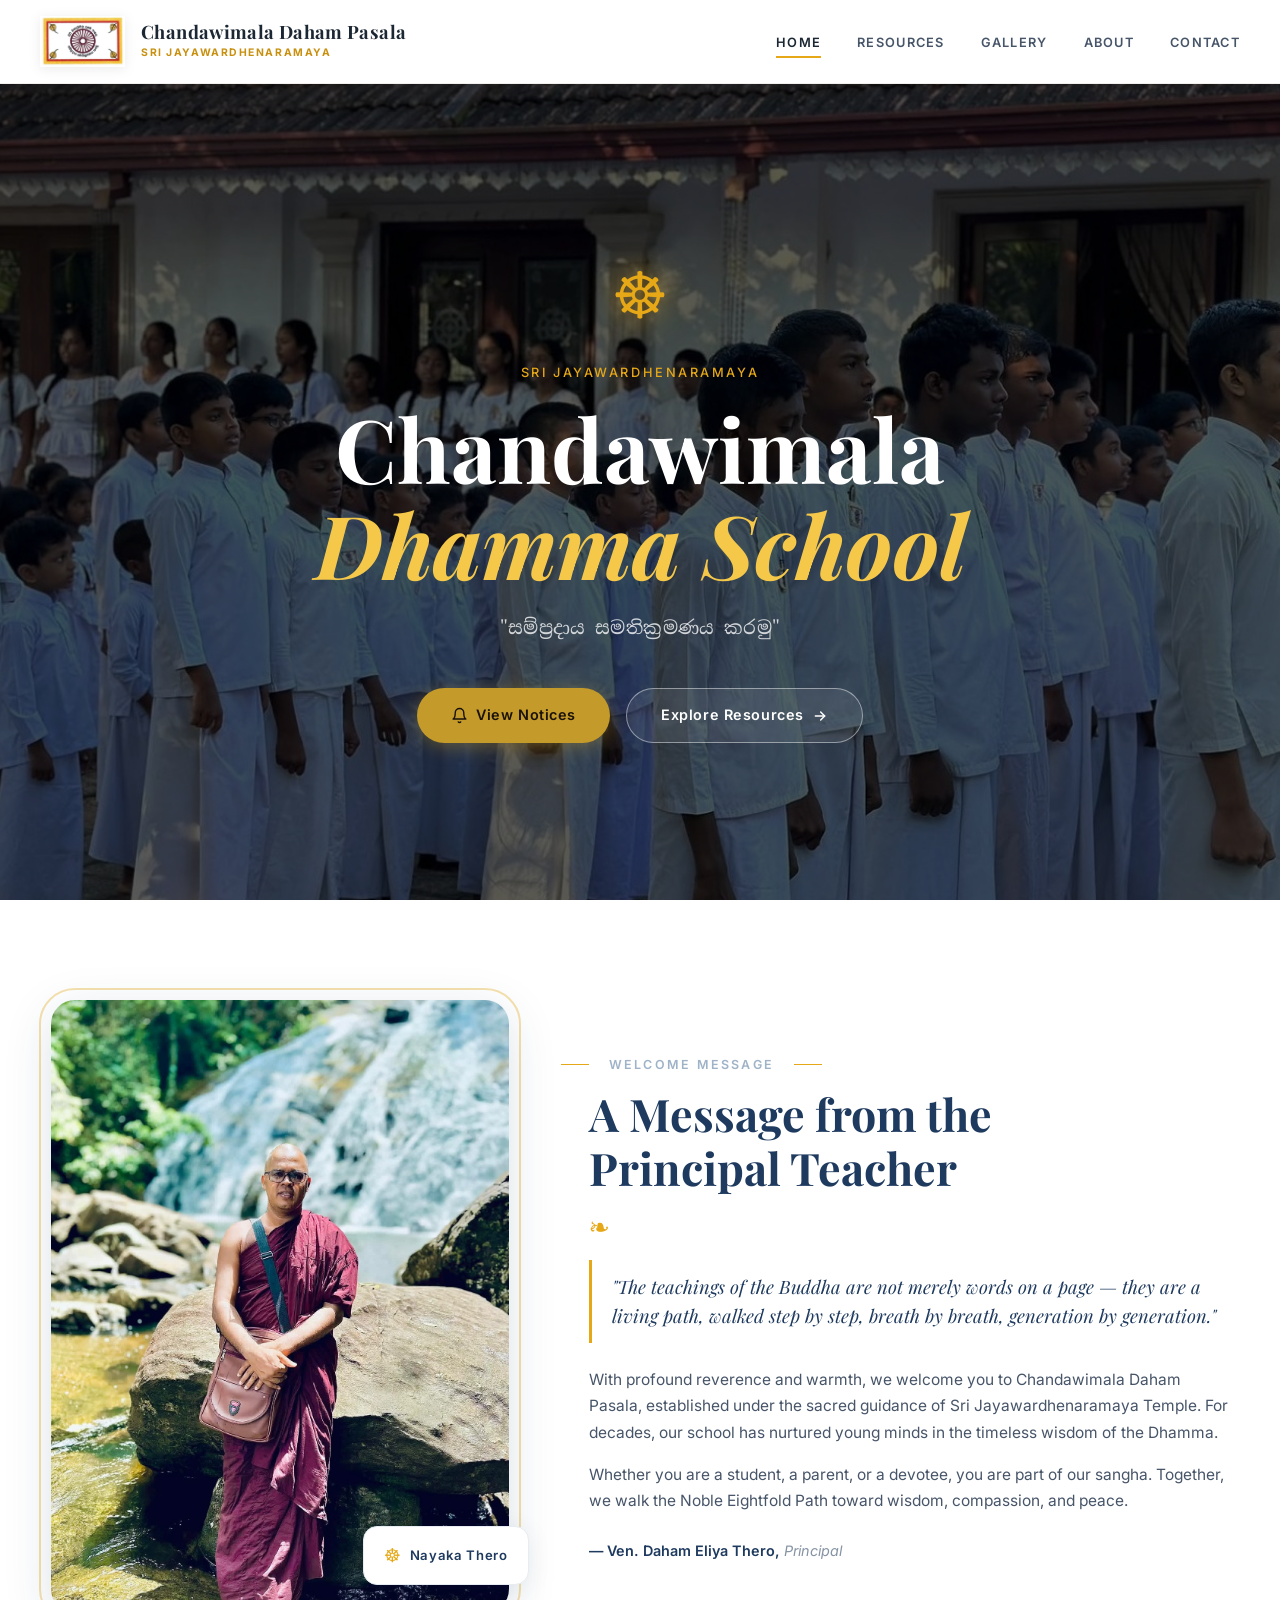
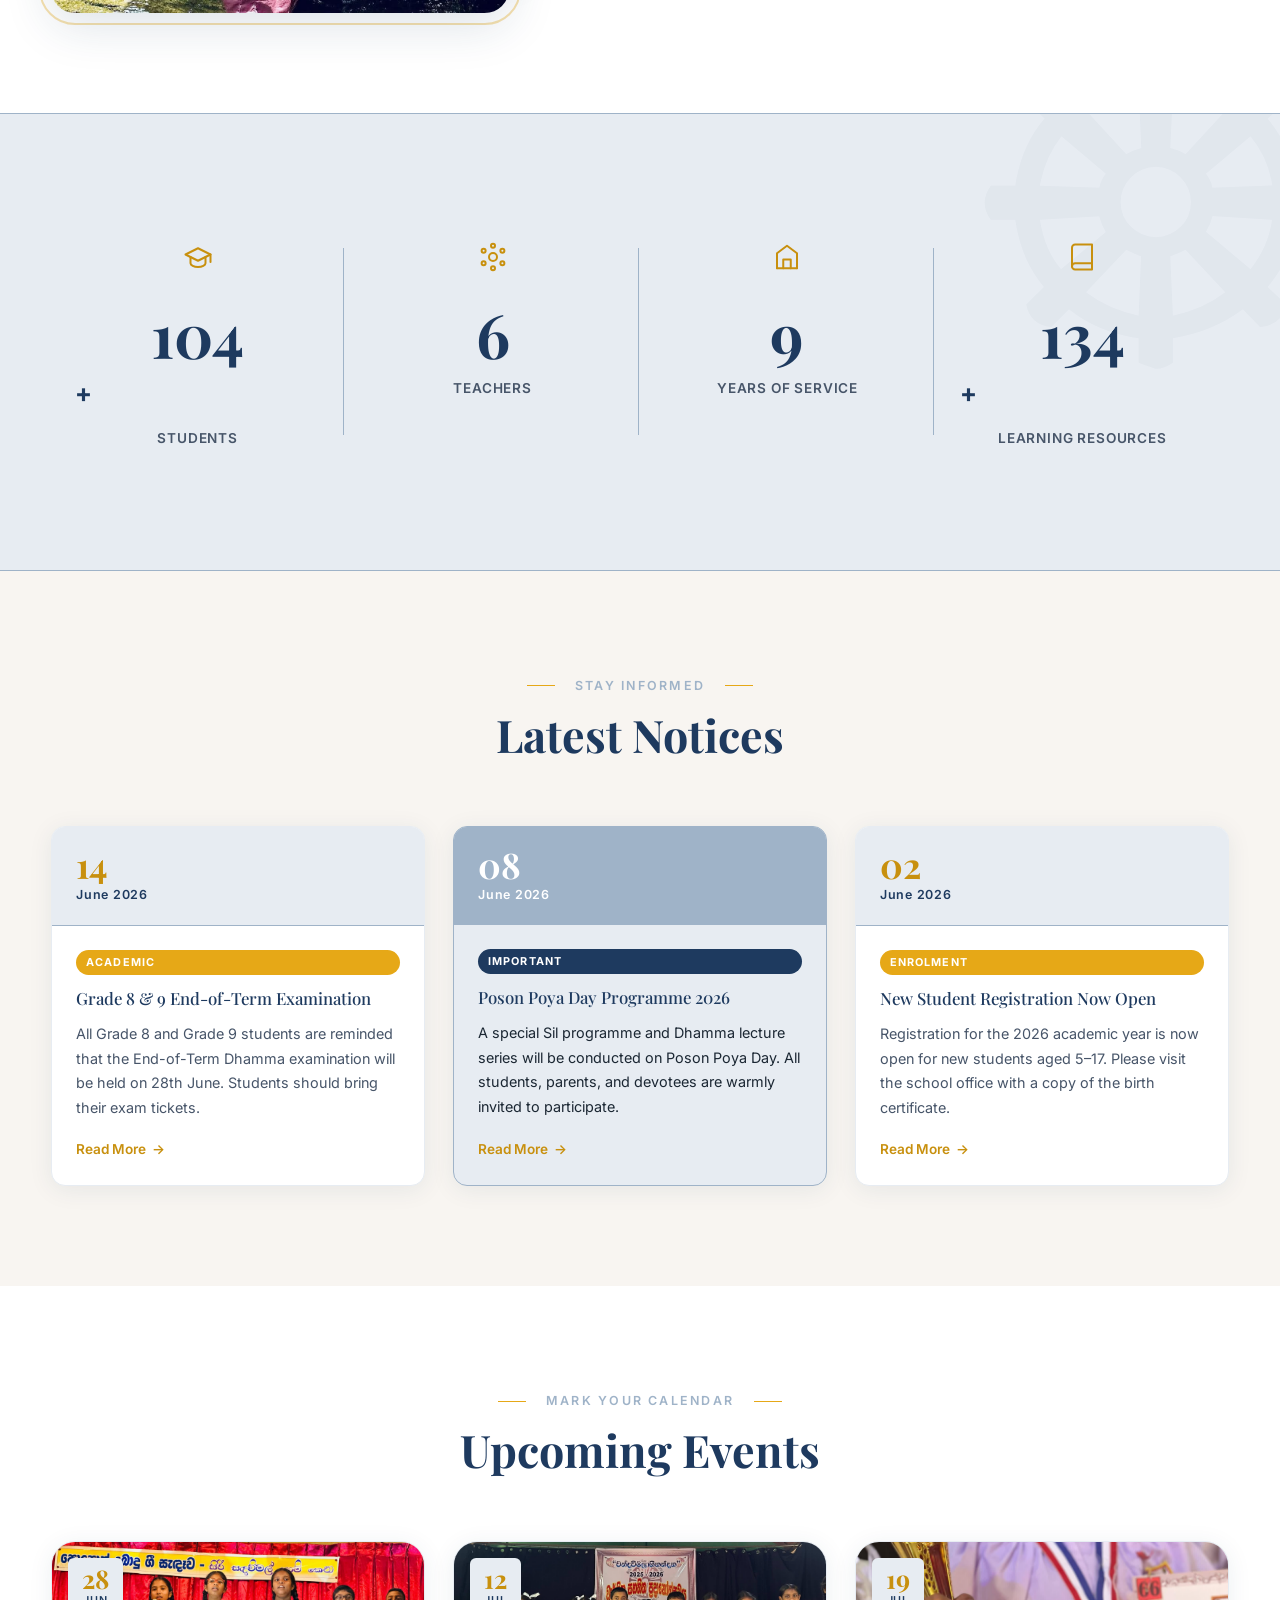
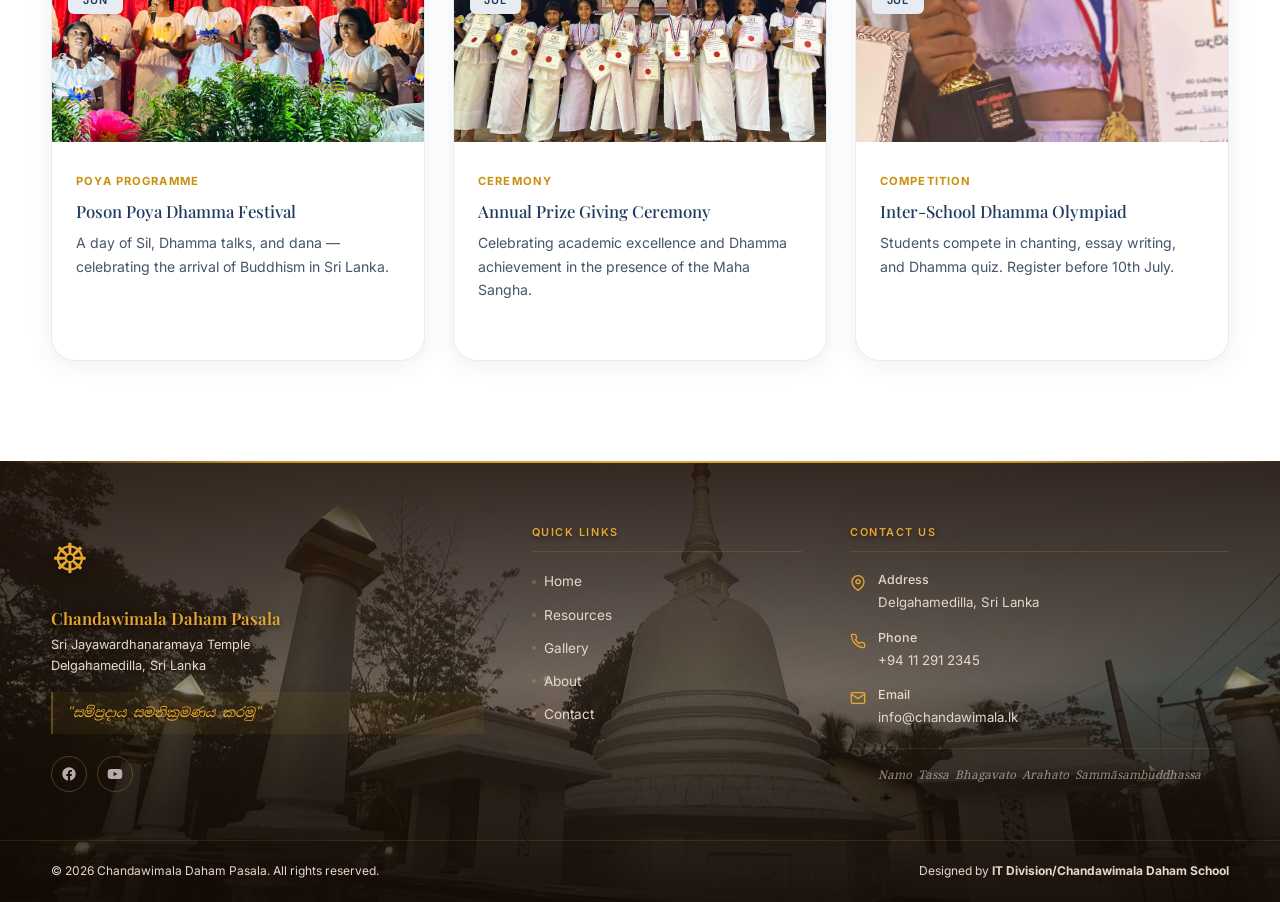
==== commit 0055a67d: "change some images" ====
--- a/index.html
+++ b/index.html
@@ -211,7 +211,7 @@
           </article>
           <article class="event-card">
             <div class="event-image-wrap">
-              <img src="./assets/images/prize-day bg.jpg" alt="Prize Giving"
+              <img src="./assets/images/prize-day bg.JPG" alt="Prize Giving"
                 class="event-image" loading="lazy" />
               <div class="event-date-badge"><span class="badge-day">12</span><span class="badge-month">Jul</span></div>
             </div>
@@ -224,7 +224,7 @@
           </article>
           <article class="event-card">
             <div class="event-image-wrap">
-              <img src="./assets/images/dhamma competition bg.jpg" alt="Olympiad"
+              <img src="./assets/images/dhamma competition bg.JPG" alt="Olympiad"
                 class="event-image" loading="lazy" />
               <div class="event-date-badge"><span class="badge-day">19</span><span class="badge-month">Jul</span></div>
             </div>
--- a/css/style.css
+++ b/css/style.css
@@ -1211,7 +1211,7 @@
 ══════════════════════════════════════════ */
 .gallery-section {
   background: var(--cream);
-  margin-top:40px;
+  margin-top:20px;
 }
 
 /* Filter Buttons */
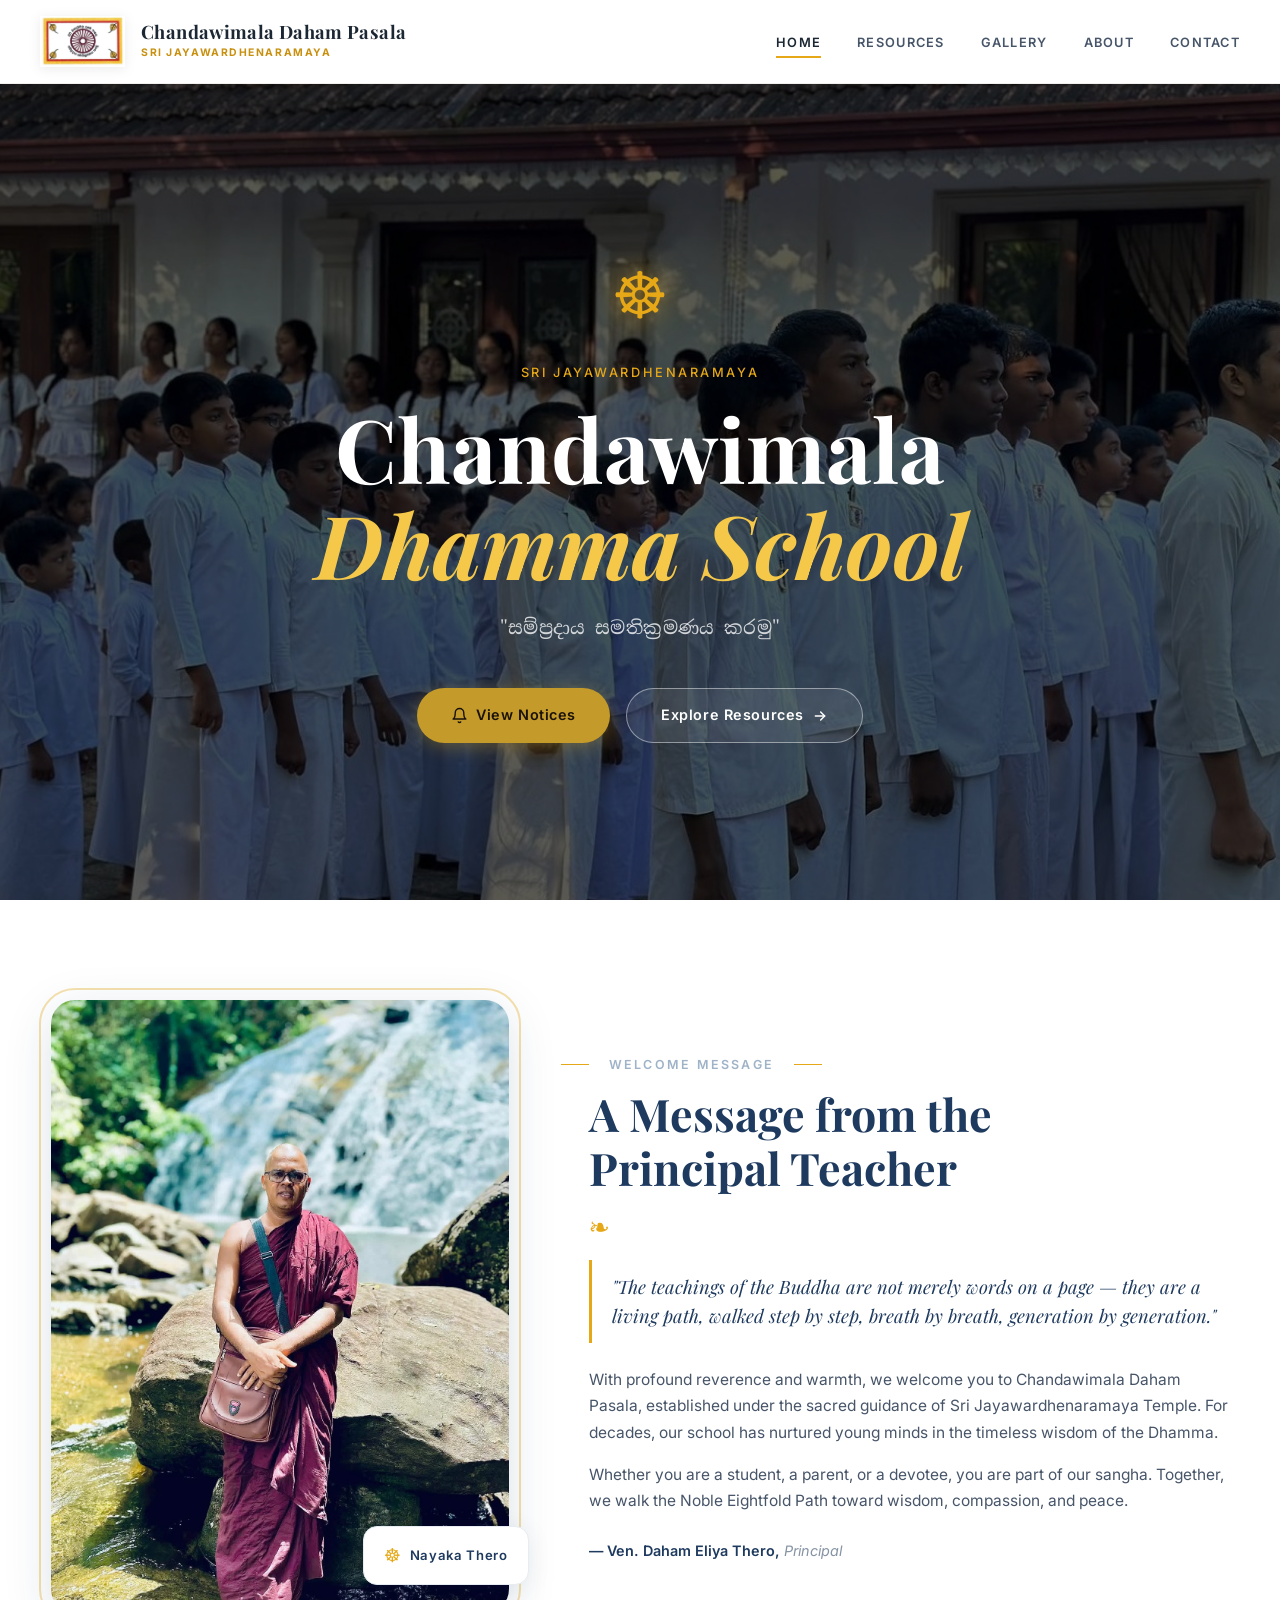
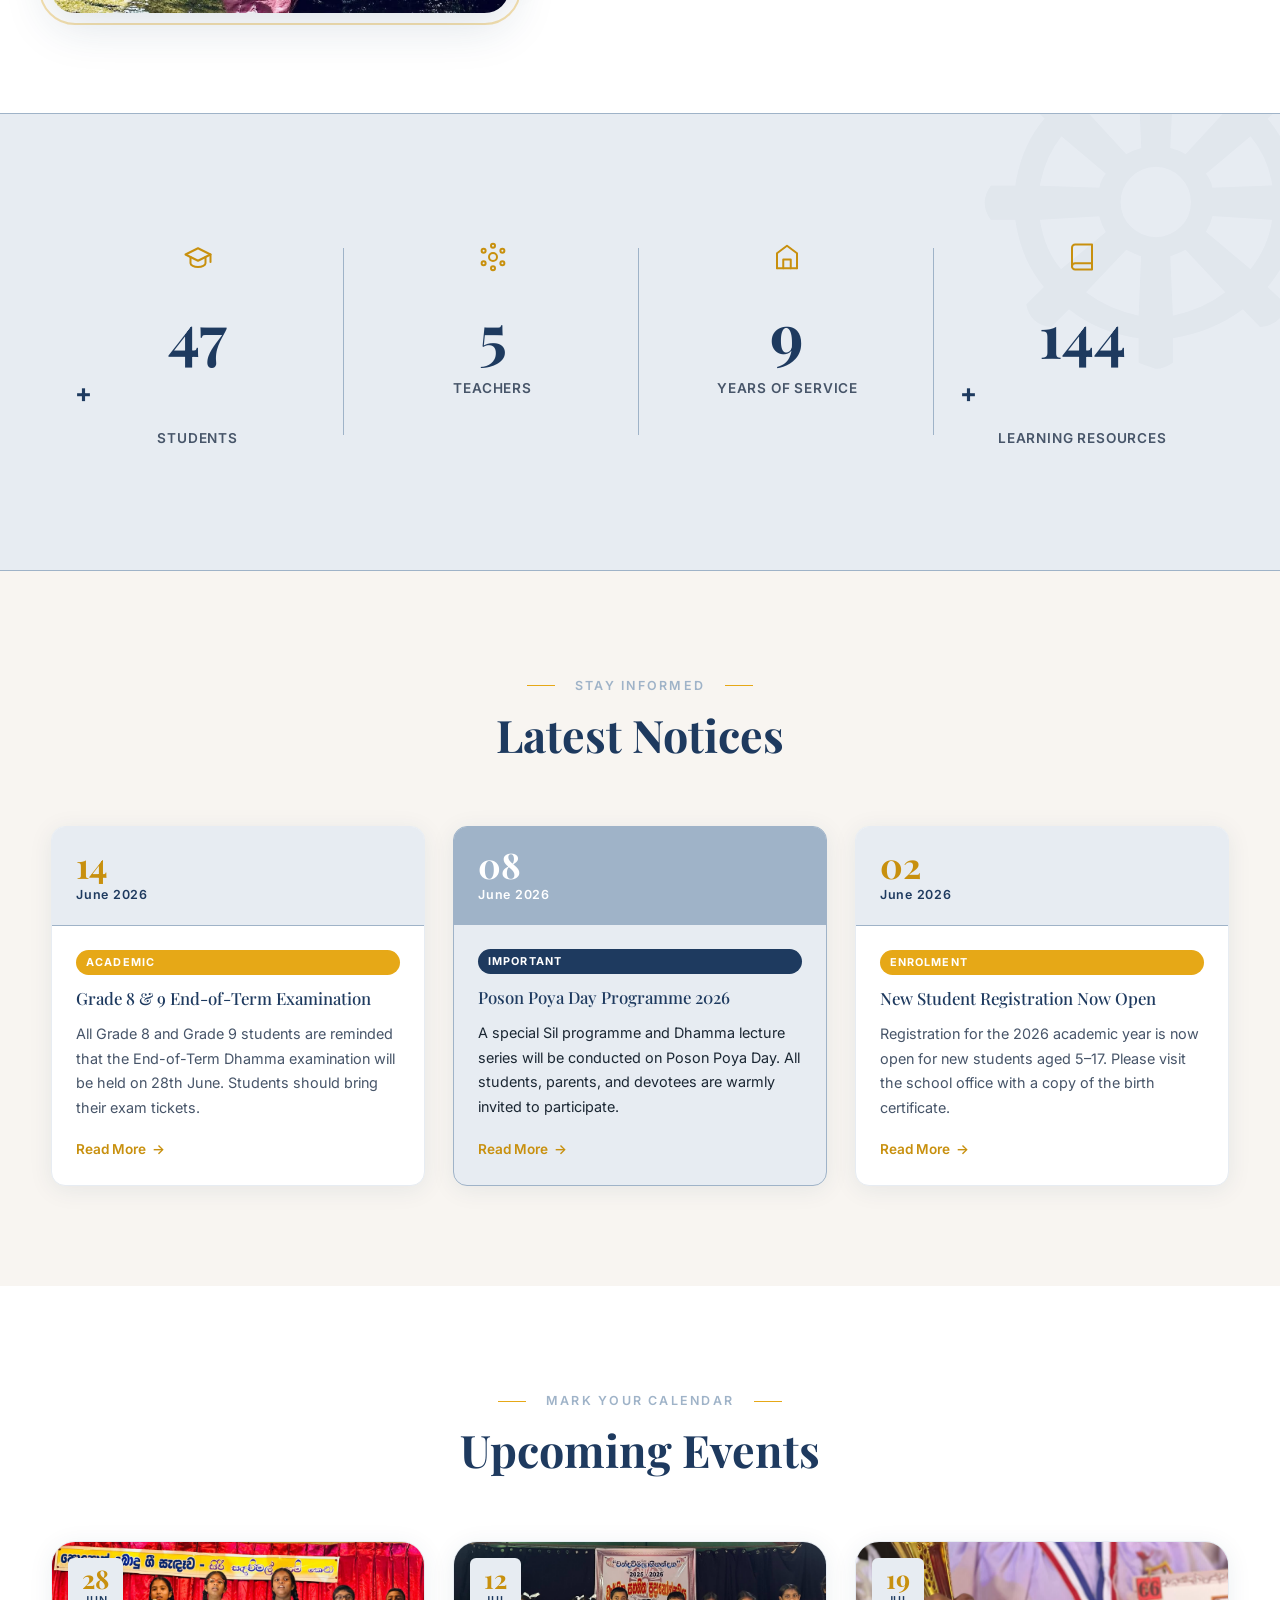
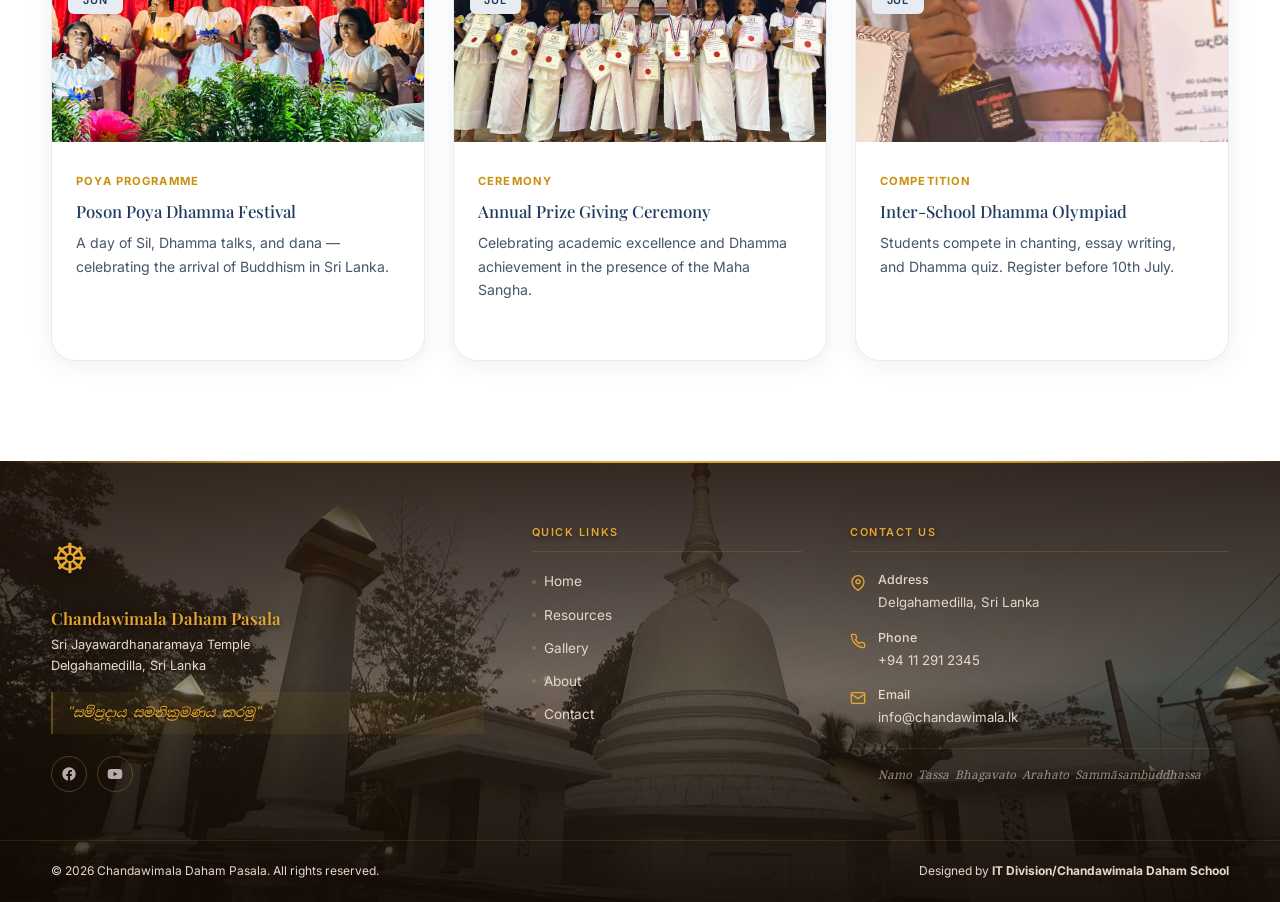
==== commit 8a203eba: "added images" ====
--- a/index.html
+++ b/index.html
@@ -8,6 +8,8 @@
   <link
     href="https://fonts.googleapis.com/css2?family=Playfair+Display:ital,wght@0,500;0,700;1,500&family=Noto+Serif+Sinhala:wght@400;600&family=Inter:wght@300;400;500;600&display=swap"
     rel="stylesheet" />
+    <!-- Favicon -->
+  <link rel="icon" type="image/png" href="./assets/images/favicon.png" />
   <link rel="stylesheet" href="css/style.css" />
   
 </head>
@@ -47,7 +49,7 @@
         <div class="slide active" style="background-image: url('assets/images/chandawimala image homepage bg.jpeg');"></div>
        <div class="slide" style="background-image: url('assets/images/daham school-child bg.JPG');"></div>
         
-        <div class="slide" style="background-image: url('assets/images/hero-bg4.jpg');"></div>
+        <div class="slide" style="background-image: url('assets/images/hero-bg4.JPG');"></div>
         
       </div>
 
@@ -116,7 +118,7 @@
             <div class="stat-icon" aria-hidden="true">
               <svg width="30" height="30" viewBox="0 0 24 24" fill="none" stroke="currentColor" stroke-width="1.6" stroke-linecap="round" stroke-linejoin="round"><path d="M22 10 12 5 2 10l10 5 10-5Z"></path><path d="M6 12v5c0 1.5 2.7 3 6 3s6-1.5 6-3v-5"></path><path d="M22 10v6"></path></svg>
             </div>
-            <span class="stat-number" data-target="480">0</span>
+            <span class="stat-number" data-target="200">0</span>
             <span class="stat-suffix">+</span>
             <span class="stat-label">Students</span>
           </li>
@@ -124,7 +126,7 @@
             <div class="stat-icon" aria-hidden="true">
               <svg width="30" height="30" viewBox="0 0 24 24" fill="none" stroke="currentColor" stroke-width="1.6" stroke-linecap="round" stroke-linejoin="round"><circle cx="12" cy="12" r="3.2"></circle><circle cx="4.5" cy="7" r="1.6"></circle><circle cx="19.5" cy="7" r="1.6"></circle><circle cx="4.5" cy="17" r="1.6"></circle><circle cx="19.5" cy="17" r="1.6"></circle><circle cx="12" cy="3" r="1.6"></circle><circle cx="12" cy="21" r="1.6"></circle></svg>
             </div>
-            <span class="stat-number" data-target="24">0</span>
+            <span class="stat-number" data-target="19">0</span>
             <span class="stat-label">Teachers</span>
           </li>
           <li class="stat-card">
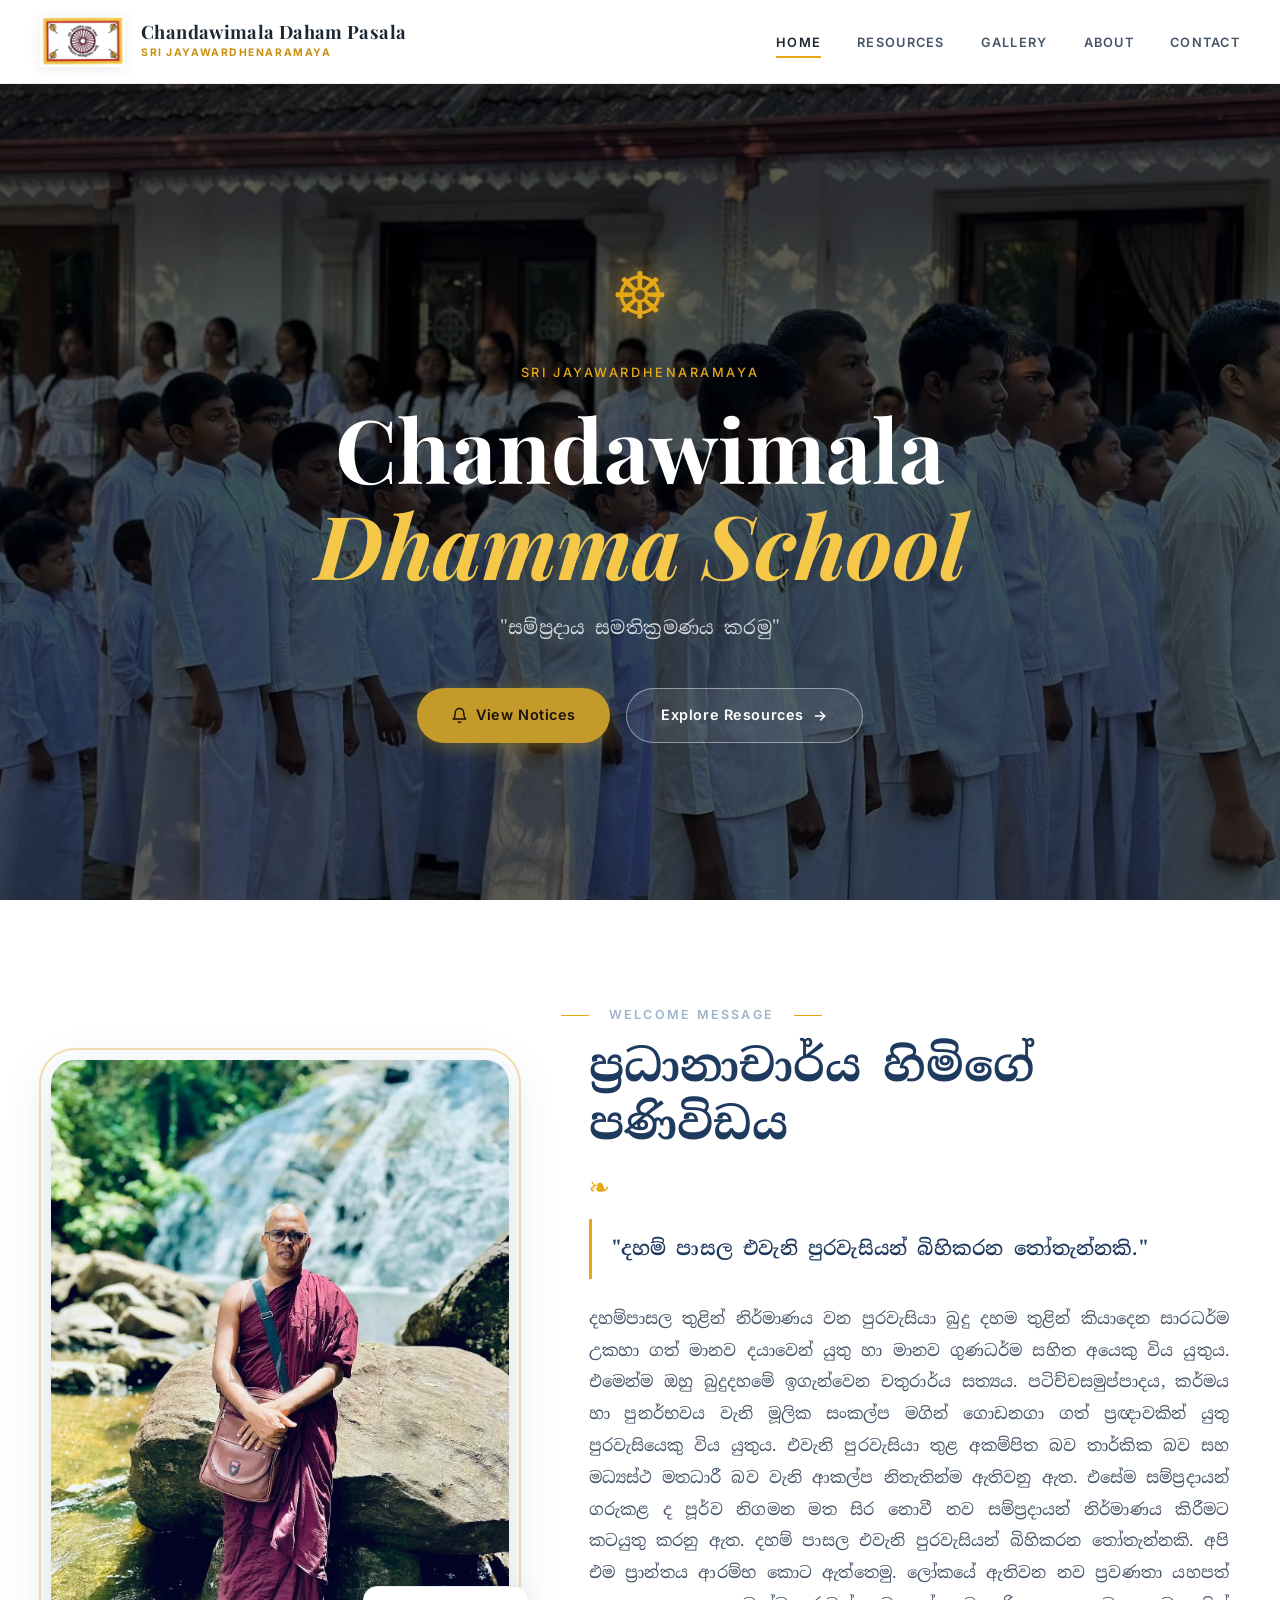
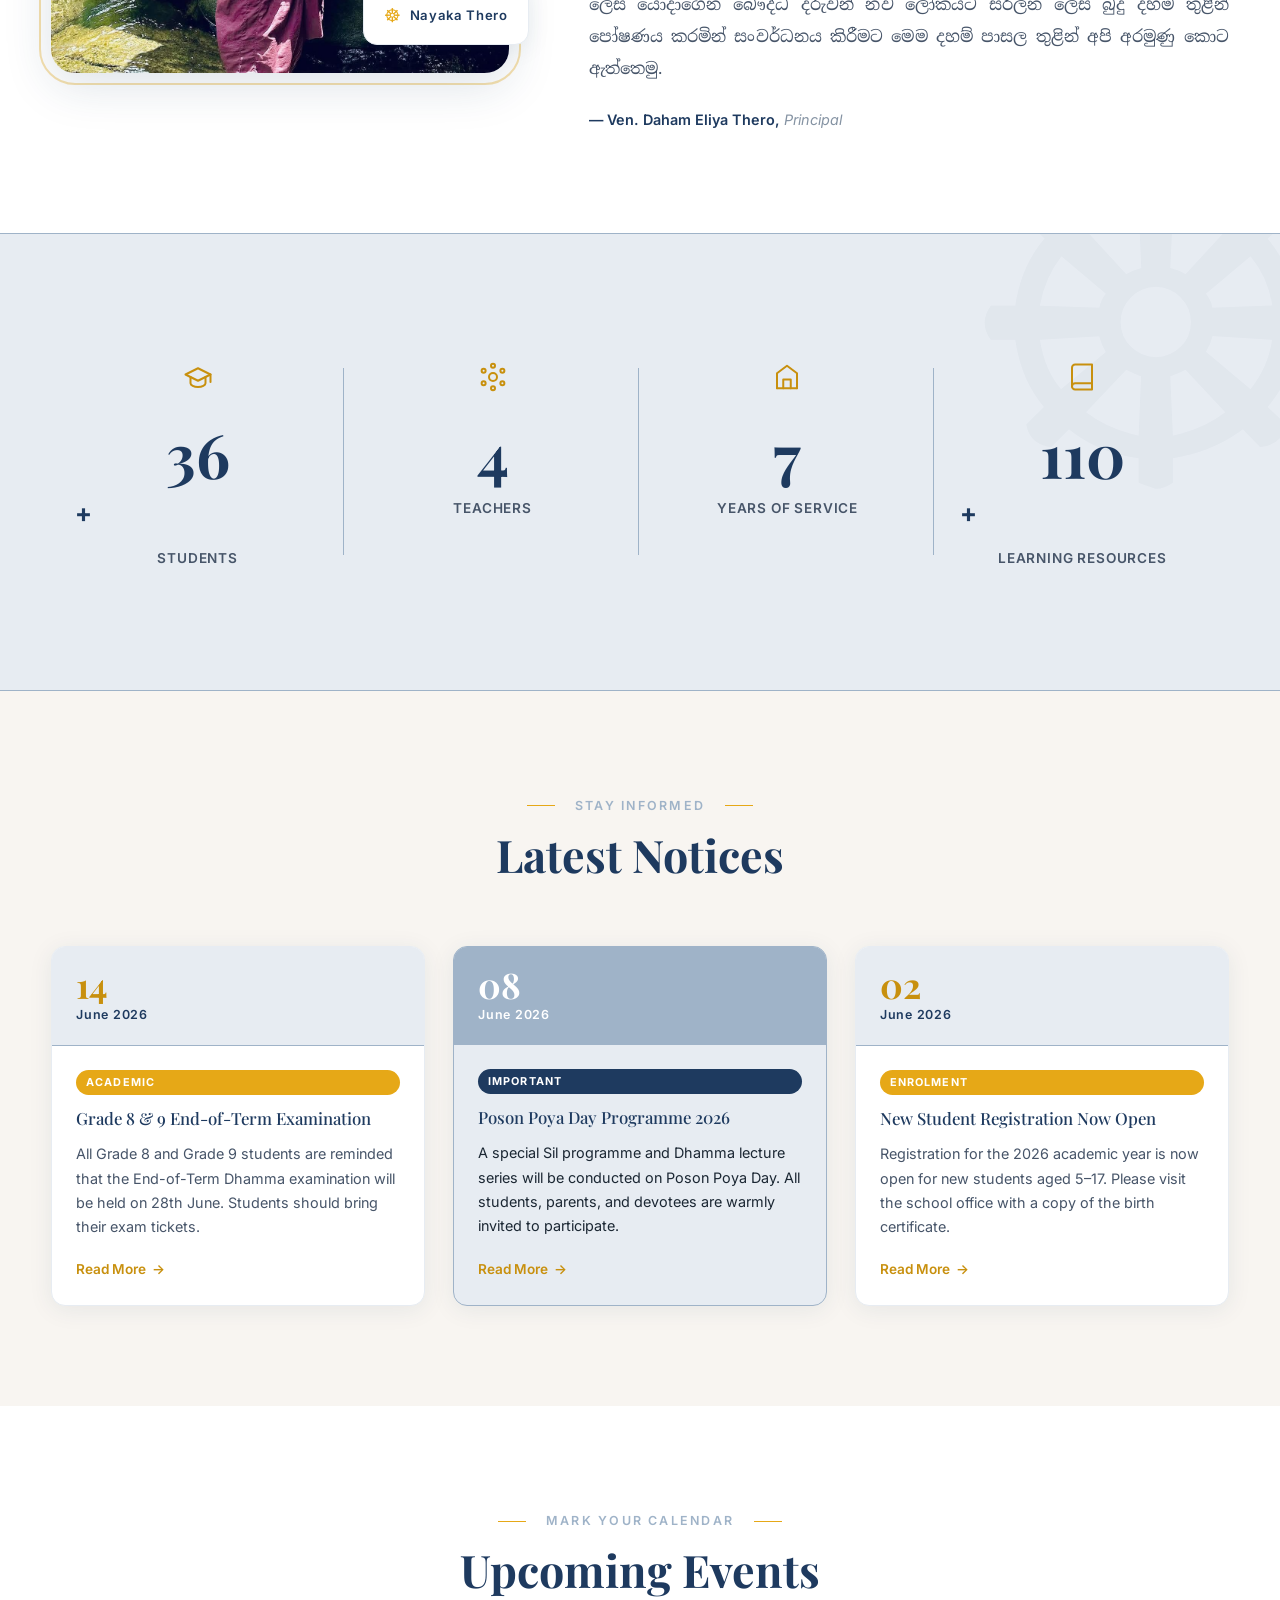
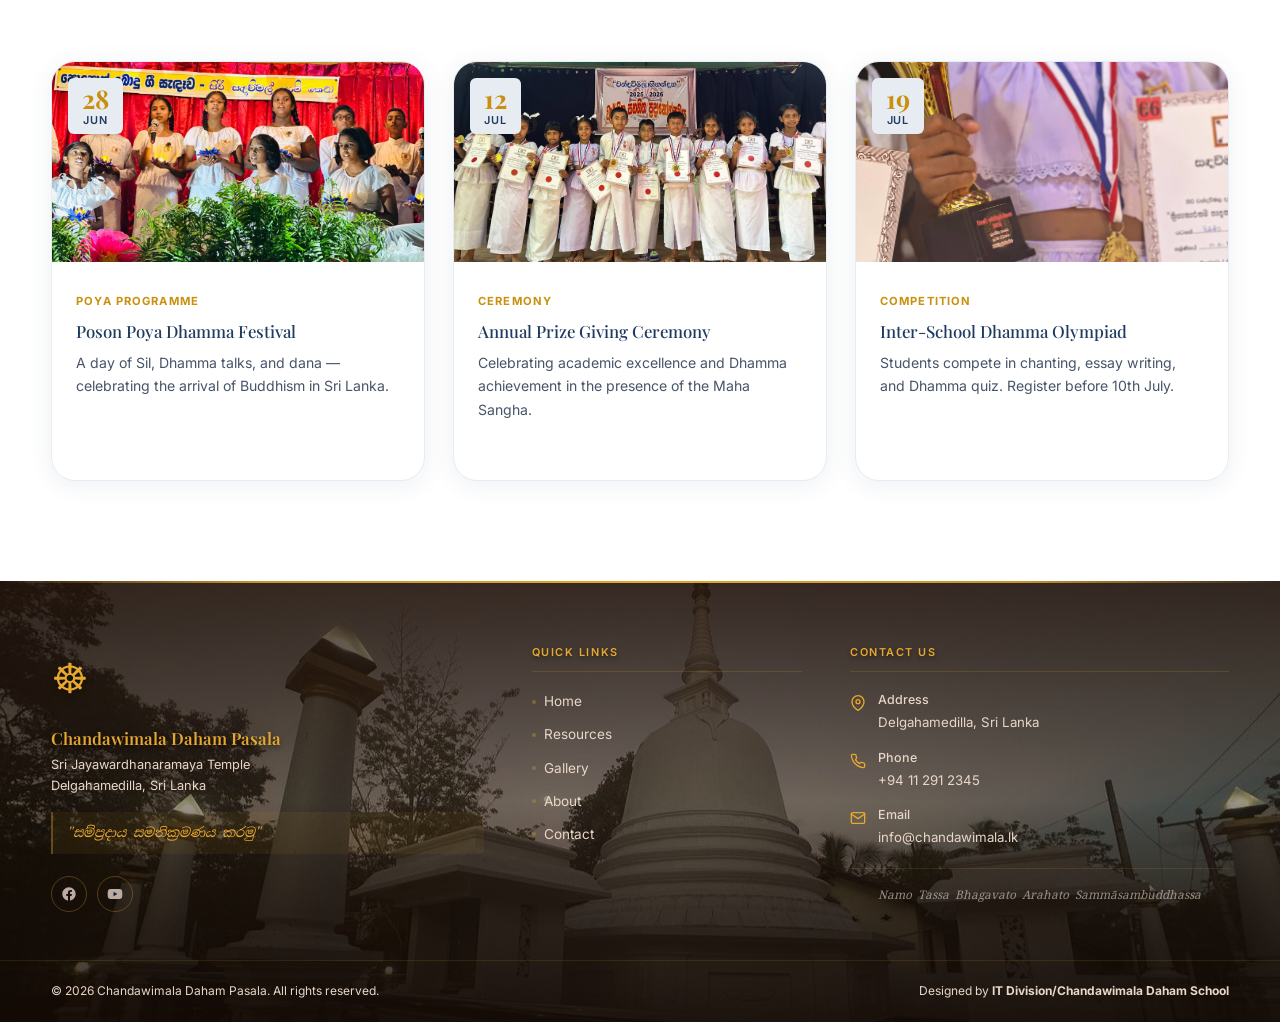
==== commit f9280c1c: "changed the homepage" ====
--- a/index.html
+++ b/index.html
@@ -93,17 +93,15 @@
           </div>
           <div class="welcome-text">
             <p class="section-eyebrow">Welcome Message</p>
-            <h2 id="welcome-heading" class="section-title">A Message from the<br />Principal Teacher</h2>
+            <h2 id="welcome-heading" class="section-title">ප්‍රධානාචාර්ය හිමිගේ <br />පණිවිඩය</h2>
             <div class="divider-ornament" aria-hidden="true"><span>❧</span></div>
-            <blockquote class="welcome-quote">
-              "The teachings of the Buddha are not merely words on a page — they are a living path, walked step by step,
-              breath by breath, generation by generation."
+            <blockquote class="welcome-quote welcome-quote--sinhala">
+              "දහම් පාසල එවැනි පුරවැසියන් බිහිකරන තෝතැන්නකි."
             </blockquote>
-            <p class="welcome-body">With profound reverence and warmth, we welcome you to Chandawimala Daham Pasala,
-              established under the sacred guidance of Sri Jayawardhenaramaya Temple. For decades, our school has
-              nurtured young minds in the timeless wisdom of the Dhamma.</p>
-            <p class="welcome-body">Whether you are a student, a parent, or a devotee, you are part of our sangha.
-              Together, we walk the Noble Eightfold Path toward wisdom, compassion, and peace.</p>
+            <p class="welcome-body welcome-body--sinhala">දහම්පාසල තුළින් නිර්මාණය වන පුරවැසියා බුදු දහම තුළින් කියාදෙන සාරධර්ම උකහා ගත් මානව දයාවෙන් යුතු හා මානව ගුණධර්ම සහිත අයෙකු විය යුතුය. එමෙන්ම ඔහු බුදුදහමේ ඉගැන්වෙන චතුරාර්ය සත්‍යය. පටිච්චසමුප්පාදය, කර්මය හා පුනර්භවය වැනි මූලික සංකල්ප මගින් ගොඩනගා ගත් ප්‍රඥාවකින් යුතු
+               පුරවැසියෙකු විය යුතුය. එවැනි පුරවැසියා තුළ අකම්පිත බව තාර්කික බව සහ මධ්‍යස්ථ මතධාරී බව වැනි ආකල්ප නිතැතින්ම ඇතිවනු ඇත. එසේම සම්ප්‍රදායන් ගරුකළ ද පූර්ව නිගමන මත සිර නොවී නව සම්ප්‍රදායන් නිර්මාණය කිරීමට කටයුතු කරනු ඇත. දහම් පාසල එවැනි පුරවැසියන් බිහිකරන තෝතැන්නකි. අපි එම ප්‍රාන්තය ආරම්භ කොට ඇත්තෙමු. ලෝකයේ ඇතිවන
+                නව ප්‍රවණතා යහපත් ලෙස යොදාගෙන බෞද්ධ දරුවන් නව ලෝකයට සරිලන ලෙස බුදු දහම තුළින් පෝෂණය කරමින් සංවර්ධනය කිරීමට මෙම දහම් පාසල තුළින් අපි අරමුණු කොට ඇත්තෙමු.</p>
+            
             <p class="welcome-sig">— Ven. Daham Eliya Thero, <em>Principal</em></p>
           </div>
         </div>
--- a/css/style.css
+++ b/css/style.css
@@ -546,6 +546,42 @@
   font-style: italic;
   font-weight: 400;
 }
+/* ══════════════════════════════════════════
+   WELCOME — Sinhala message typography
+   Additive rules; keep the existing .welcome-quote
+   and .welcome-body rules above, these refine them
+   specifically for Sinhala script (denser glyphs,
+   taller vowel marks need more breathing room).
+══════════════════════════════════════════ */
+
+.welcome-quote--sinhala {
+  font-family: 'Noto Serif Sinhala', serif;
+  font-style: normal;        /* Sinhala has no italic forms; fake-italic looks broken */
+  font-weight: 600;
+  font-size: 1.2rem;
+  line-height: 1.85;
+  letter-spacing: 0.01em;
+}
+
+.welcome-body--sinhala {
+  font-family: 'Noto Serif Sinhala', serif;
+  font-size: 1.02rem;
+  line-height: 1.95;          /* extra room for vowel signs above/below the baseline */
+  letter-spacing: 0.005em;
+  text-align: justify;
+}
+
+/* The section heading also switches to Sinhala here, so give it the
+   matching serif rather than leaving it in Playfair Display (Latin-only) */
+#welcome-heading {
+  font-family: 'Noto Serif Sinhala', serif;
+  line-height: 1.3;
+}
+
+@media (max-width: 640px) {
+  .welcome-quote--sinhala { font-size: 1.08rem; line-height: 1.75; }
+  .welcome-body--sinhala  { font-size: 0.98rem; line-height: 1.85; text-align: left; }
+}
 
 /* ══════════════════════════════════════════
    STATISTICS
@@ -629,6 +665,7 @@
   text-transform: uppercase;
   font-weight: 600;
 }
+
 
 /* ══════════════════════════════════════════
    ABOUT
@@ -747,15 +784,181 @@
 /* ══════════════════════════════════════════
    EXPANDED HISTORY SECTION & PHOTO GRID
 ══════════════════════════════════════════ */
-.about-history-elaborate {
+
+
+.heritage-block {
   display: grid;
-  grid-template-columns: 1fr 1fr;
-  gap: 60px;
+  grid-template-columns: 0.85fr 1.15fr;
+  gap: 64px;
   margin-top: 90px;
   margin-bottom: 80px;
   align-items: center;
 }
 
+/* ---------- PHOTO COLUMN ---------- */
+.heritage-photos {
+  display: flex;
+  flex-direction: column;
+  gap: 22px;
+  position: relative;
+}
+
+/* Vertical saffron-to-gold rule running behind the photos,
+   echoing a temple boundary wall rather than a plain border */
+.heritage-photos::before {
+  content: '';
+  position: absolute;
+  top: -18px;
+  bottom: -18px;
+  left: -18px;
+  width: 3px;
+  background: linear-gradient(180deg, var(--saffron-deep, #b45309), var(--gold, #e6a817));
+  border-radius: 3px;
+}
+
+.heritage-photo-frame {
+  position: relative;
+  aspect-ratio: 4 / 3;
+  border-radius: var(--radius-lg);
+  overflow: hidden;
+  box-shadow: var(--shadow-warm);
+  border: 1px solid var(--ink-pale);
+}
+
+.heritage-photo {
+  width: 100%;
+  height: 100%;
+  object-fit: cover;
+  display: block;
+  transition: transform 0.6s ease;
+}
+
+.heritage-photo-frame:hover .heritage-photo {
+  transform: scale(1.05);
+}
+
+/* Lotus-petal corner accent on the first photo, a small motif that
+   nods to the dharma theme instead of a plain shadow-only frame */
+.heritage-photo-frame:first-child::after {
+  content: '\2638\FE0E';
+  position: absolute;
+  top: 14px;
+  left: 14px;
+  font-size: 1.4rem;
+  color: var(--gold, #e6a817);
+  background: rgba(43, 24, 16, 0.55);
+  width: 40px;
+  height: 40px;
+  border-radius: 50%;
+  display: flex;
+  align-items: center;
+  justify-content: center;
+  backdrop-filter: blur(2px);
+}
+
+/* ---------- TEXT COLUMN ---------- */
+.heritage-content {
+  display: flex;
+  flex-direction: column;
+}
+
+.heritage-heading {
+  position: relative;
+  padding: 28px 32px 26px 84px;
+  margin-bottom: 32px;
+  border: 1px solid var(--ink-pale);
+  border-left: 4px solid var(--saffron-deep, #b45309);
+  border-radius: var(--radius-md);
+  background: linear-gradient(135deg, rgba(230, 168, 23, 0.06), transparent 60%);
+}
+
+.heritage-glyph {
+  position: absolute;
+  top: 50%;
+  left: 24px;
+  transform: translateY(-50%);
+  font-size: 2.6rem;
+  line-height: 1;
+  color: var(--gold, #e6a817);
+  opacity: 0.85;
+}
+
+.heritage-eyebrow {
+  font-family: 'Playfair Display', serif;
+  font-style: italic;
+  font-size: 1.05rem;
+  color: var(--saffron-deep, #b45309);
+  margin: 0 0 8px;
+  letter-spacing: 0.02em;
+}
+
+.heritage-title {
+  font-family: 'Playfair Display', serif;
+  font-weight: 700;
+  font-size: 2.1rem;
+  line-height: 1.2;
+  color: var(--ink-deep, #2c1810);
+  margin: 0;
+}
+
+.heritage-text p {
+  color: var(--text-mid);
+  line-height: 1.85;
+  margin-bottom: 18px;
+  font-size: 1.02rem;
+  text-align: justify;
+}
+
+.heritage-text p:last-child {
+  margin-bottom: 0;
+}
+
+/* ---------- RESPONSIVE ---------- */
+@media (max-width: 950px) {
+  .heritage-block {
+    grid-template-columns: 1fr;
+    gap: 40px;
+  }
+
+  .heritage-photos {
+    flex-direction: row;
+  }
+
+  .heritage-photos::before {
+    top: -18px;
+    bottom: auto;
+    left: -18px;
+    width: 3px;
+    height: calc(100% + 36px);
+  }
+
+  .heritage-heading {
+    padding: 24px 24px 22px 76px;
+  }
+
+  .heritage-text p {
+    text-align: left;
+  }
+}
+
+@media (max-width: 640px) {
+  .heritage-photos {
+    flex-direction: column;
+  }
+
+  .heritage-heading {
+    padding: 22px 20px 20px 68px;
+  }
+
+  .heritage-glyph {
+    left: 18px;
+    font-size: 2.1rem;
+  }
+
+  .heritage-title {
+    font-size: 1.7rem;
+  }
+}
 .history-text h3 {
   color: var(--saffron-deep, #b45309);
   font-family: 'Playfair Display', serif;
@@ -813,7 +1016,7 @@
 /* ══════════════════════════════════════════
    PROFESSIONAL VISION & MISSION CARDS
 ══════════════════════════════════════════ */
-.professional-cards {
+/* .professional-cards {
   display: grid;
   grid-template-columns: repeat(2, 1fr);
   gap: 40px;
@@ -830,10 +1033,10 @@
   transition: transform 0.4s ease, box-shadow 0.4s ease;
   text-align: center;
   border-radius: var(--radius-md); /* Subtle rounded corners */
-}
-
+
+ 
 /* Stylish top border instead of emojis */
-.pro-card-accent {
+/* .pro-card-accent {
   position: absolute;
   top: 0;
   left: 0;
@@ -864,7 +1067,7 @@
   line-height: 1.8;
 }
 
-
+ */
 
 
 
@@ -2085,4 +2288,101 @@
   justify-content: center;
   align-items: flex-start;
   flex-wrap: wrap;
+}
+/* ══════════════════════════════════════════
+   VISION & MISSION (Redesigned)
+   Replaces the old .vm-grid / .vm-card rules
+══════════════════════════════════════════ */
+
+.vm-grid {
+  display: grid;
+  grid-template-columns: repeat(auto-fit, minmax(320px, 1fr));
+  gap: 28px;
+  margin: 40px auto;
+}
+
+.vm-card {
+  position: relative;
+  background: var(--white, #ffffff);
+  border-radius: var(--radius-lg, 16px);
+  border: 1px solid var(--ink-pale, #e8ddd0);
+  box-shadow: var(--shadow-warm, 0 8px 24px rgba(107, 46, 26, 0.12));
+  overflow: hidden;
+  padding: 48px 40px 44px;
+  display: flex;
+  flex-direction: column;
+  align-items: center;
+  text-align: center;
+  transition: transform 0.35s ease, box-shadow 0.35s ease;
+}
+
+.vm-card:hover {
+  transform: translateY(-6px);
+  box-shadow: 0 18px 40px rgba(107, 46, 26, 0.16);
+}
+
+/* Saffron-to-gold top rule */
+.vm-card::before {
+  content: '';
+  position: absolute;
+  top: 0; left: 0; right: 0;
+  height: 5px;
+  background: linear-gradient(90deg, var(--saffron-deep, #b45309), var(--gold, #e6a817), var(--saffron-deep, #b45309));
+}
+
+/* Oversized faded glyph watermark — unique per card via data-glyph attribute,
+   so Vision and Mission read as visually distinct, not duplicated */
+.vm-card::after {
+  content: attr(data-glyph);
+  position: absolute;
+  top: -10px;
+  right: -6px;
+  font-size: 7.5rem;
+  line-height: 1;
+  color: var(--saffron-deep, #b45309);
+  opacity: 0.06;
+  pointer-events: none;
+}
+
+.vm-title {
+  font-family: 'Noto Serif Sinhala', serif;
+  font-size: 1.7rem;
+  font-weight: 700;
+  color: var(--ink-deep, #2c1810);
+  margin: 6px 0 10px;
+  position: relative;
+  z-index: 1;
+}
+
+.vm-rule {
+  width: 36px;
+  height: 3px;
+  border-radius: 2px;
+  background: linear-gradient(90deg, var(--saffron, #d9822b), var(--gold, #e6a817));
+  margin-bottom: 22px;
+}
+
+.vm-text {
+  font-family: 'Noto Serif Sinhala', serif;
+  font-size: 1.05rem;
+  font-weight: 500;
+  line-height: 1.85;
+  color: var(--text-mid, #5a4a3f);
+  max-width: 92%;
+  margin: 0 auto;
+  position: relative;
+  z-index: 1;
+}
+
+/* Vision card has shorter copy — give it slightly larger text so it
+   doesn't look empty next to Mission's longer paragraph */
+.vm-card--vision .vm-text {
+  font-size: 1.2rem;
+  line-height: 1.9;
+}
+
+@media (max-width: 640px) {
+  .vm-card { padding: 38px 26px 34px; }
+  .vm-title { font-size: 1.4rem; }
+  .vm-card::after { font-size: 5.5rem; }
 }
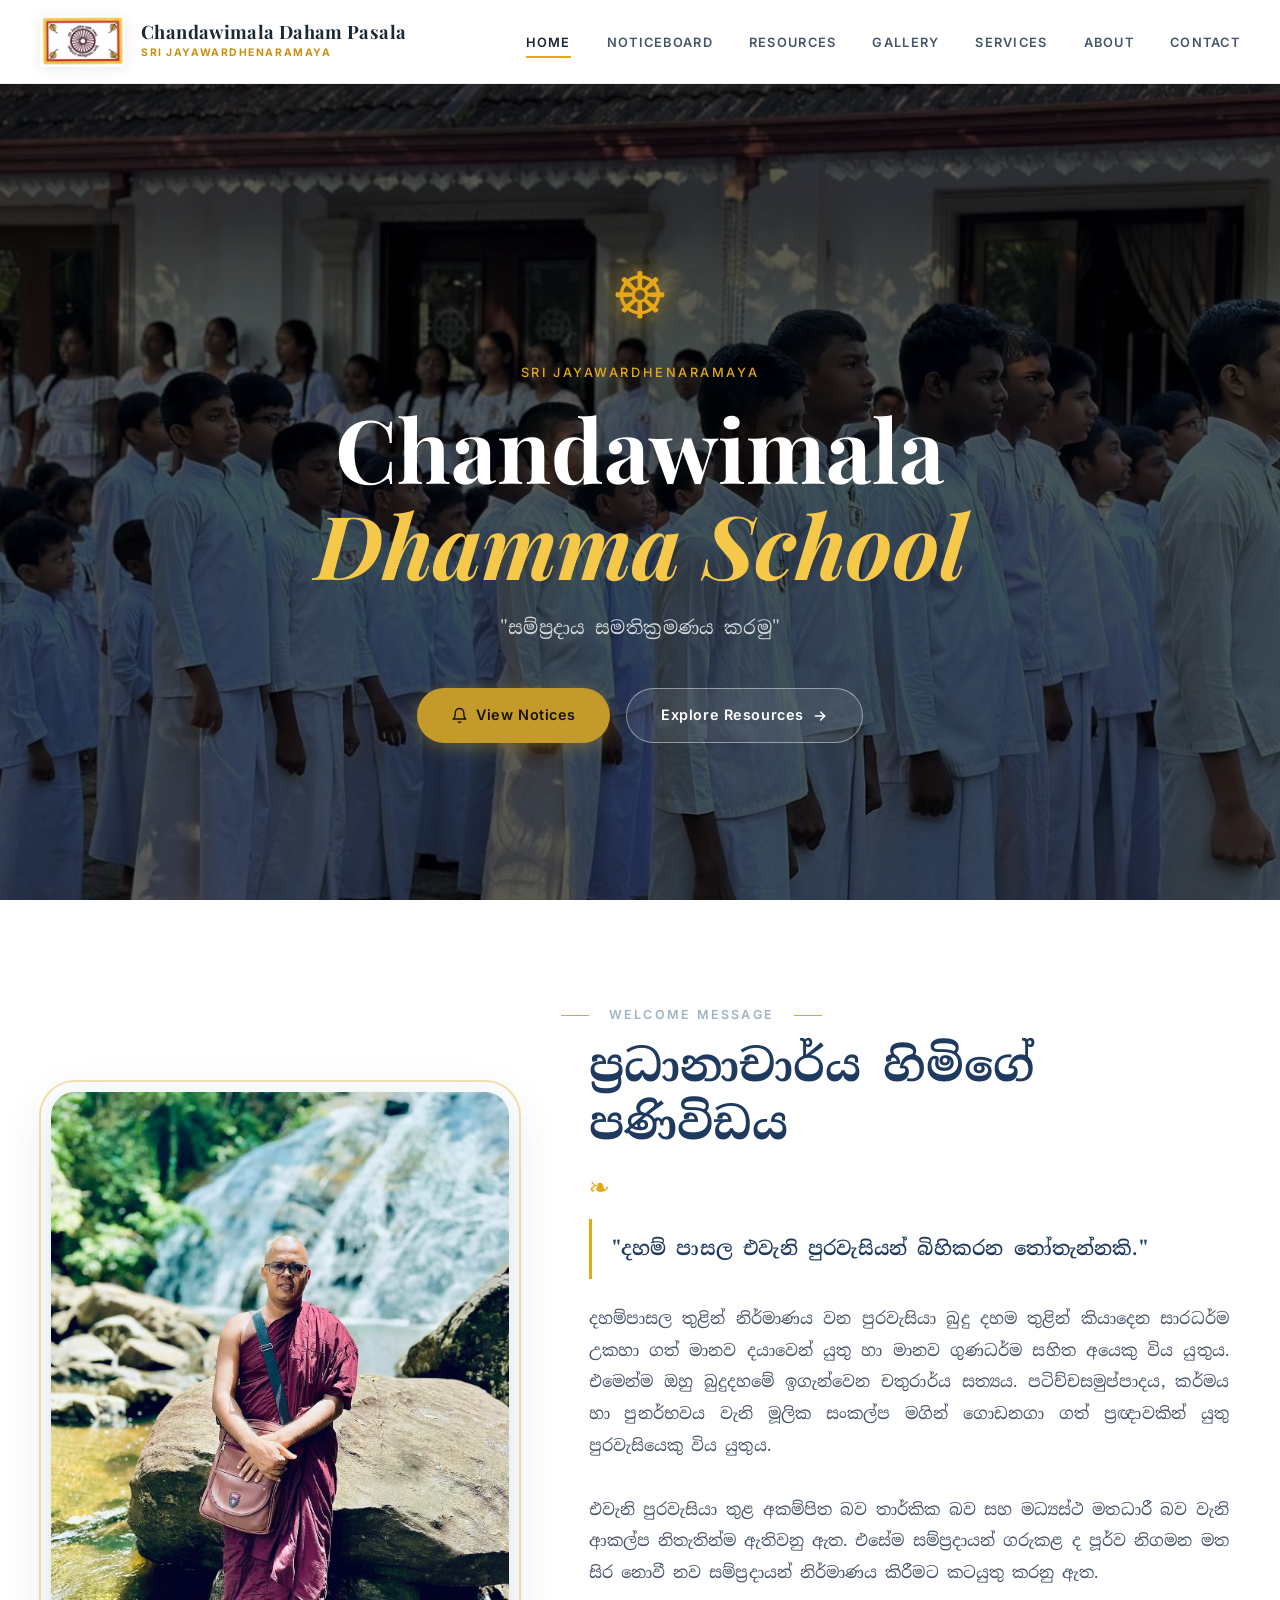
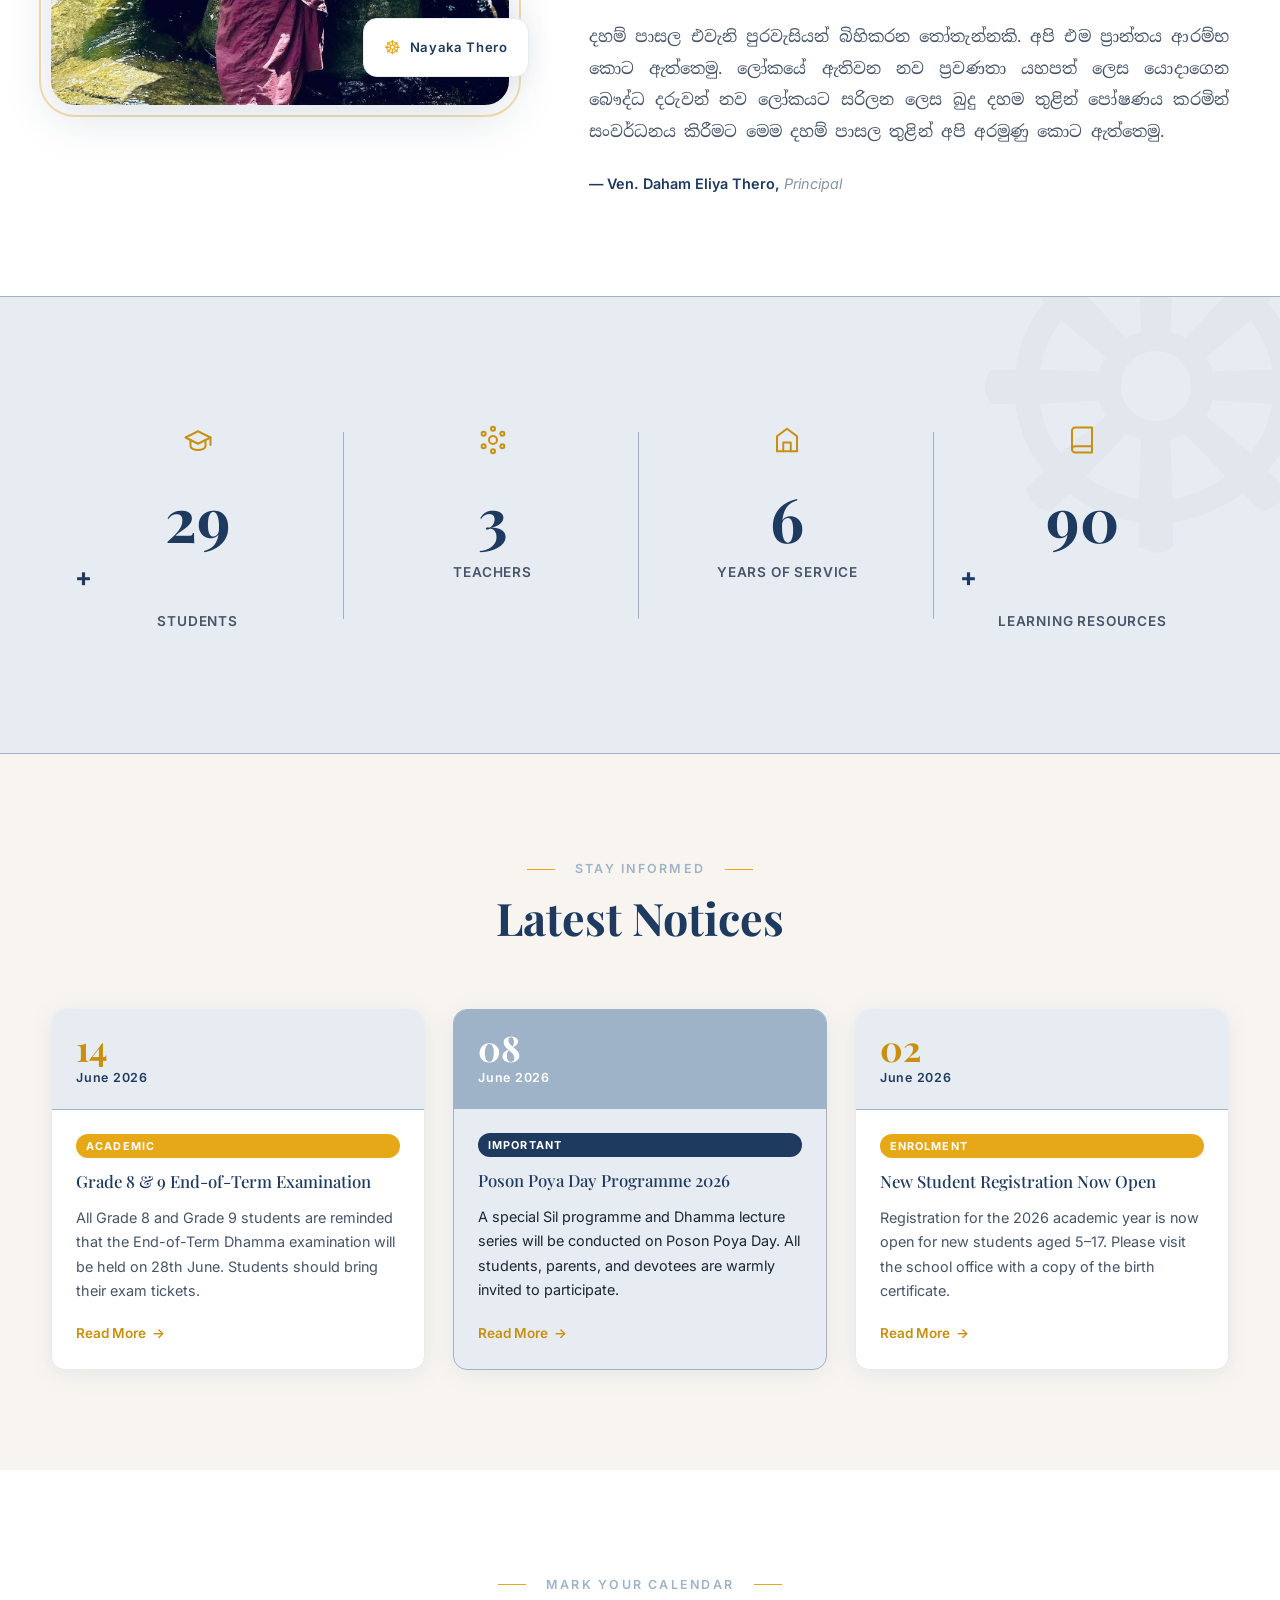
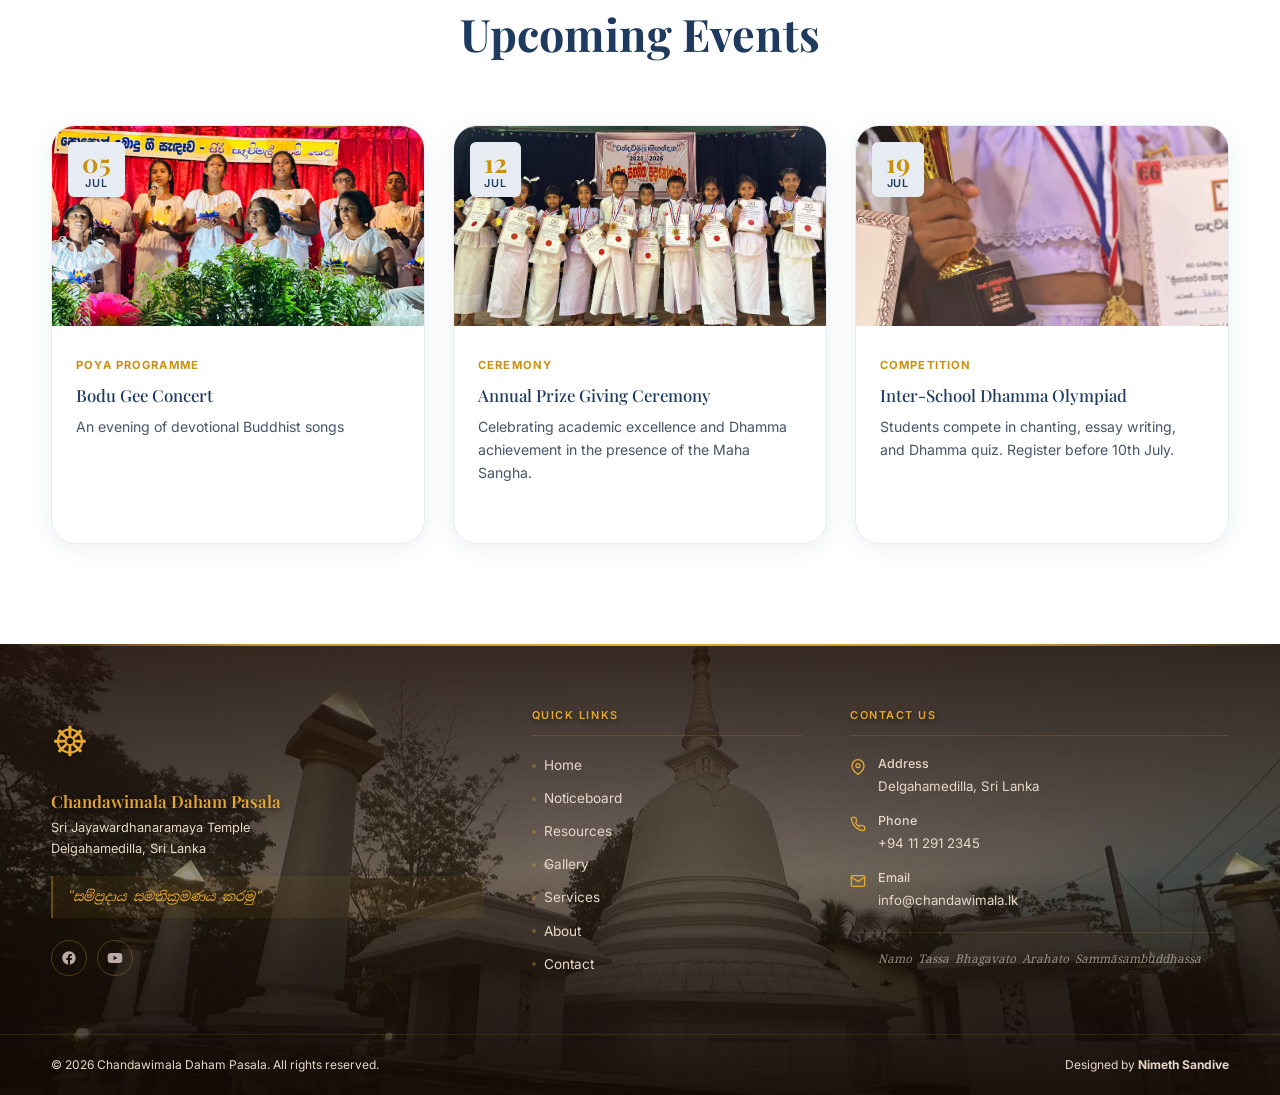
==== commit ff880f95: "add services and noticeboard pages" ====
--- a/index.html
+++ b/index.html
@@ -32,8 +32,10 @@
       </button>
       <ul class="nav-links" id="nav-links" role="list">
         <li><a href="index.html" class="nav-link active">Home</a></li>
+        <li><a href="notices.html" class="nav-link">Noticeboard</a></li>
         <li><a href="resources.html" class="nav-link">Resources</a></li>
         <li><a href="gallery.html" class="nav-link">Gallery</a></li>
+        <li><a href="services.html" class="nav-link">Services</a></li>
         <li><a href="about.html" class="nav-link">About</a></li>
         <li><a href="contact.html" class="nav-link">Contact</a></li>
       </ul>
@@ -61,7 +63,7 @@
         <h1 class="hero-title">Chandawimala<br /><em>Dhamma School</em></h1>
         <p class="hero-motto">"සම්ප්‍රදාය සමතික්‍රමණය කරමු" </p>
         <div class="hero-actions">
-          <a href="#notices" class="btn btn-primary">
+          <a href="notices.html" class="btn btn-primary">
             <svg class="btn-icon" width="17" height="17" viewBox="0 0 24 24" fill="none" stroke="currentColor" stroke-width="2" stroke-linecap="round" stroke-linejoin="round" aria-hidden="true"><path d="M18 8a6 6 0 0 0-12 0c0 7-3 9-3 9h18s-3-2-3-9"></path><path d="M13.73 21a2 2 0 0 1-3.46 0"></path></svg>
             <span>View Notices</span>
           </a>
@@ -99,7 +101,7 @@
               "දහම් පාසල එවැනි පුරවැසියන් බිහිකරන තෝතැන්නකි."
             </blockquote>
             <p class="welcome-body welcome-body--sinhala">දහම්පාසල තුළින් නිර්මාණය වන පුරවැසියා බුදු දහම තුළින් කියාදෙන සාරධර්ම උකහා ගත් මානව දයාවෙන් යුතු හා මානව ගුණධර්ම සහිත අයෙකු විය යුතුය. එමෙන්ම ඔහු බුදුදහමේ ඉගැන්වෙන චතුරාර්ය සත්‍යය. පටිච්චසමුප්පාදය, කර්මය හා පුනර්භවය වැනි මූලික සංකල්ප මගින් ගොඩනගා ගත් ප්‍රඥාවකින් යුතු
-               පුරවැසියෙකු විය යුතුය. එවැනි පුරවැසියා තුළ අකම්පිත බව තාර්කික බව සහ මධ්‍යස්ථ මතධාරී බව වැනි ආකල්ප නිතැතින්ම ඇතිවනු ඇත. එසේම සම්ප්‍රදායන් ගරුකළ ද පූර්ව නිගමන මත සිර නොවී නව සම්ප්‍රදායන් නිර්මාණය කිරීමට කටයුතු කරනු ඇත. දහම් පාසල එවැනි පුරවැසියන් බිහිකරන තෝතැන්නකි. අපි එම ප්‍රාන්තය ආරම්භ කොට ඇත්තෙමු. ලෝකයේ ඇතිවන
+               පුරවැසියෙකු විය යුතුය.<br><br> එවැනි පුරවැසියා තුළ අකම්පිත බව තාර්කික බව සහ මධ්‍යස්ථ මතධාරී බව වැනි ආකල්ප නිතැතින්ම ඇතිවනු ඇත. එසේම සම්ප්‍රදායන් ගරුකළ ද පූර්ව නිගමන මත සිර නොවී නව සම්ප්‍රදායන් නිර්මාණය කිරීමට කටයුතු කරනු ඇත.<br><br> දහම් පාසල එවැනි පුරවැසියන් බිහිකරන තෝතැන්නකි. අපි එම ප්‍රාන්තය ආරම්භ කොට ඇත්තෙමු. ලෝකයේ ඇතිවන
                 නව ප්‍රවණතා යහපත් ලෙස යොදාගෙන බෞද්ධ දරුවන් නව ලෝකයට සරිලන ලෙස බුදු දහම තුළින් පෝෂණය කරමින් සංවර්ධනය කිරීමට මෙම දහම් පාසල තුළින් අපි අරමුණු කොට ඇත්තෙමු.</p>
             
             <p class="welcome-sig">— Ven. Daham Eliya Thero, <em>Principal</em></p>
@@ -200,12 +202,12 @@
             <div class="event-image-wrap">
               <img src="./assets/images/poson poya-bg.JPG" alt="Poson Poya Ceremony"
                 class="event-image" loading="lazy" />
-              <div class="event-date-badge"><span class="badge-day">28</span><span class="badge-month">Jun</span></div>
+              <div class="event-date-badge"><span class="badge-day">05</span><span class="badge-month">Jul</span></div>
             </div>
             <div class="event-info">
               <span class="event-category">Poya Programme</span>
-              <h3>Poson Poya Dhamma Festival</h3>
-              <p>A day of Sil, Dhamma talks, and dana — celebrating the arrival of Buddhism in Sri Lanka.</p>
+              <h3>Bodu Gee Concert</h3>
+              <p>An evening of devotional Buddhist songs </p>
               
             </div>
           </article>
@@ -240,7 +242,8 @@
     </section>
   </main>
 
-<!-- FOOTER (Navy & Gold Theme) -->
+<!-- FOOTER -->
+  <!-- FOOTER -->
   <footer class="site-footer" role="contentinfo">
     
     <!-- Background Layers (Controlled by your CSS) -->
@@ -275,8 +278,10 @@
             <h4>Quick Links</h4>
             <ul role="list">
               <li><a href="index.html">Home</a></li>
+              <li><a href="notices.html">Noticeboard</a></li>
               <li><a href="resources.html">Resources</a></li>
               <li><a href="gallery.html">Gallery</a></li>
+              <li><a href="services.html">Services</a></li>
               <li><a href="about.html">About</a></li>
               <li><a href="contact.html">Contact</a></li>
             </ul>
@@ -329,11 +334,12 @@
       <div class="footer-bottom">
         <div class="container footer-bottom-inner">
           <p>&copy; <span id="copy-year"></span> Chandawimala Daham Pasala. All rights reserved.</p>
-          <p class="footer-heritage">Designed by <strong>IT Division/Chandawimala Daham School</strong></p>
+          <p class="footer-heritage">Designed by <strong>Nimeth Sandive</strong></p>
         </div>
       </div>
     </div>
   </footer>
+
 
 <button class="back-to-top" id="back-to-top" aria-label="Back to top">&#x25B2;</button>
 <script src="js/script.js"></script>
--- a/css/style.css
+++ b/css/style.css
@@ -666,7 +666,226 @@
   font-weight: 600;
 }
 
-
+/* ══════════════════════════════════════════
+   NOTICEBOARD PAGE: ACHIEVEMENTS & EXAMS
+══════════════════════════════════════════ */
+
+/* Hall of Fame Grid */
+.achievements-grid {
+  display: grid;
+  grid-template-columns: repeat(auto-fit, minmax(280px, 1fr));
+  gap: 30px;
+  margin-top: 40px;
+}
+
+.achievement-card {
+  background: var(--white, #ffffff);
+  border-radius: 12px;
+  overflow: hidden;
+  box-shadow: 0 5px 20px rgba(0,0,0,0.05);
+  text-align: center;
+  border: 1px solid #eee;
+  transition: transform 0.3s ease;
+}
+
+.achievement-card:hover {
+  transform: translateY(-5px);
+}
+
+.achievement-img {
+  width: 100%;
+  height: 220px;
+  object-fit: cover;
+  background: #f4f4f4;
+}
+
+.achievement-info {
+  padding: 24px;
+}
+
+.achievement-name {
+  font-family: 'Playfair Display', serif;
+  font-size: 1.25rem;
+  color: var(--brown-dark, #3D2A1E);
+  margin: 0 0 8px 0;
+}
+
+.achievement-award {
+  font-size: 0.95rem;
+  color: var(--saffron, #D9822B);
+  font-weight: 600;
+  margin-bottom: 12px;
+}
+
+/* Exam Results Banner */
+.exam-results-banner {
+  background: linear-gradient(135deg, #185FA5 0%, #0C447C 100%);
+  border-radius: 16px;
+  padding: 50px 40px;
+  text-align: center;
+  color: #ffffff;
+  margin-top: 60px;
+  box-shadow: 0 10px 30px rgba(24, 95, 165, 0.2);
+}
+
+.exam-results-banner h3 {
+  font-family: 'Playfair Display', serif;
+  font-size: 2rem;
+  margin-bottom: 15px;
+  color: #ffffff;
+}
+
+.exam-results-banner p {
+  font-size: 1.1rem;
+  opacity: 0.9;
+  margin-bottom: 30px;
+  max-width: 600px;
+  margin-left: auto;
+  margin-right: auto;
+}
+
+.btn-white {
+  background: #ffffff;
+  color: #0C447C;
+  padding: 14px 28px;
+  border-radius: 6px;
+  font-weight: 600;
+  text-decoration: none;
+  display: inline-flex;
+  align-items: center;
+  gap: 10px;
+  transition: background 0.2s;
+}
+
+.btn-white:hover {
+  background: #f0f0f0;
+}
+/* ══════════════════════════════════════════
+   SERVICES & FORMS PAGE
+══════════════════════════════════════════ */
+
+/* 1. Downloadable Forms Grid */
+.forms-grid {
+  display: grid;
+  grid-template-columns: repeat(auto-fit, minmax(300px, 1fr));
+  gap: 30px;
+  margin-top: 20px;
+}
+
+.form-card {
+  background: var(--white, #ffffff);
+  border: 1px solid #EBEBEB;
+  border-radius: 12px;
+  padding: 32px 24px;
+  display: flex;
+  flex-direction: column;
+  align-items: center;
+  text-align: center;
+  transition: transform 0.3s ease, box-shadow 0.3s ease;
+  position: relative;
+  overflow: hidden;
+}
+
+.form-card:hover {
+  transform: translateY(-5px);
+  box-shadow: 0 15px 35px rgba(0,0,0,0.06);
+  border-color: rgba(217, 130, 43, 0.3); /* Subtle saffron glow on border */
+}
+
+.form-icon-wrapper {
+  width: 64px;
+  height: 64px;
+  background: #F4F8FA;
+  color: var(--blue-dark, #0C447C);
+  border-radius: 50%;
+  display: flex;
+  align-items: center;
+  justify-content: center;
+  margin-bottom: 20px;
+}
+
+.form-icon-wrapper svg {
+  width: 32px;
+  height: 32px;
+}
+
+.form-content h3 {
+  font-family: 'Playfair Display', serif;
+  font-size: 1.3rem;
+  color: var(--brown-dark, #3D2A1E);
+  margin-bottom: 12px;
+}
+
+.form-content p {
+  font-family: 'Noto Serif Sinhala', serif; /* Forces the beautiful Sinhala font */
+  font-size: 0.85rem; /* Bumps up the size significantly */
+  font-weight: 500; /* Makes the letters thicker and easier to read */
+  color: var(--text-mid, #4A4A4A);
+  line-height: 1.7;
+  margin-bottom: 24px;
+  flex-grow: 1; 
+}
+
+/* Download PDF Button inside the card */
+.btn-download {
+  display: inline-flex;
+  align-items: center;
+  justify-content: center;
+  gap: 8px;
+  width: 100%;
+  background: var(--blue-dark, #0C447C);
+  color: #ffffff;
+  padding: 12px 20px;
+  border-radius: 6px;
+  font-weight: 600;
+  font-size: 0.95rem;
+  text-decoration: none;
+  transition: background 0.2s ease;
+}
+
+.btn-download:hover {
+  background: var(--saffron, #D9822B);
+  color: #ffffff;
+}
+
+.btn-download svg {
+  width: 18px;
+  height: 18px;
+}
+
+/* 2. Additional Services Layout (Library, Counseling) */
+.additional-services-grid {
+  display: grid;
+  grid-template-columns: repeat(auto-fit, minmax(320px, 1fr));
+  gap: 40px;
+  margin-top: 40px;
+}
+
+.service-info-card {
+  background: var(--white, #ffffff);
+  border-radius: 12px;
+  padding: 40px;
+  text-align: center;
+  box-shadow: 0 5px 20px rgba(0,0,0,0.03);
+}
+
+.service-info-icon {
+  font-size: 3rem;
+  color: var(--saffron, #D9822B);
+  margin-bottom: 20px;
+}
+
+.service-info-card h3 {
+  font-family: 'Playfair Display', serif;
+  font-size: 1.5rem;
+  color: var(--brown-dark, #3D2A1E);
+  margin-bottom: 15px;
+}
+
+.service-info-card p {
+  color: var(--text-mid, #4A4A4A);
+  line-height: 1.7;
+}
 /* ══════════════════════════════════════════
    ABOUT
 ══════════════════════════════════════════ */
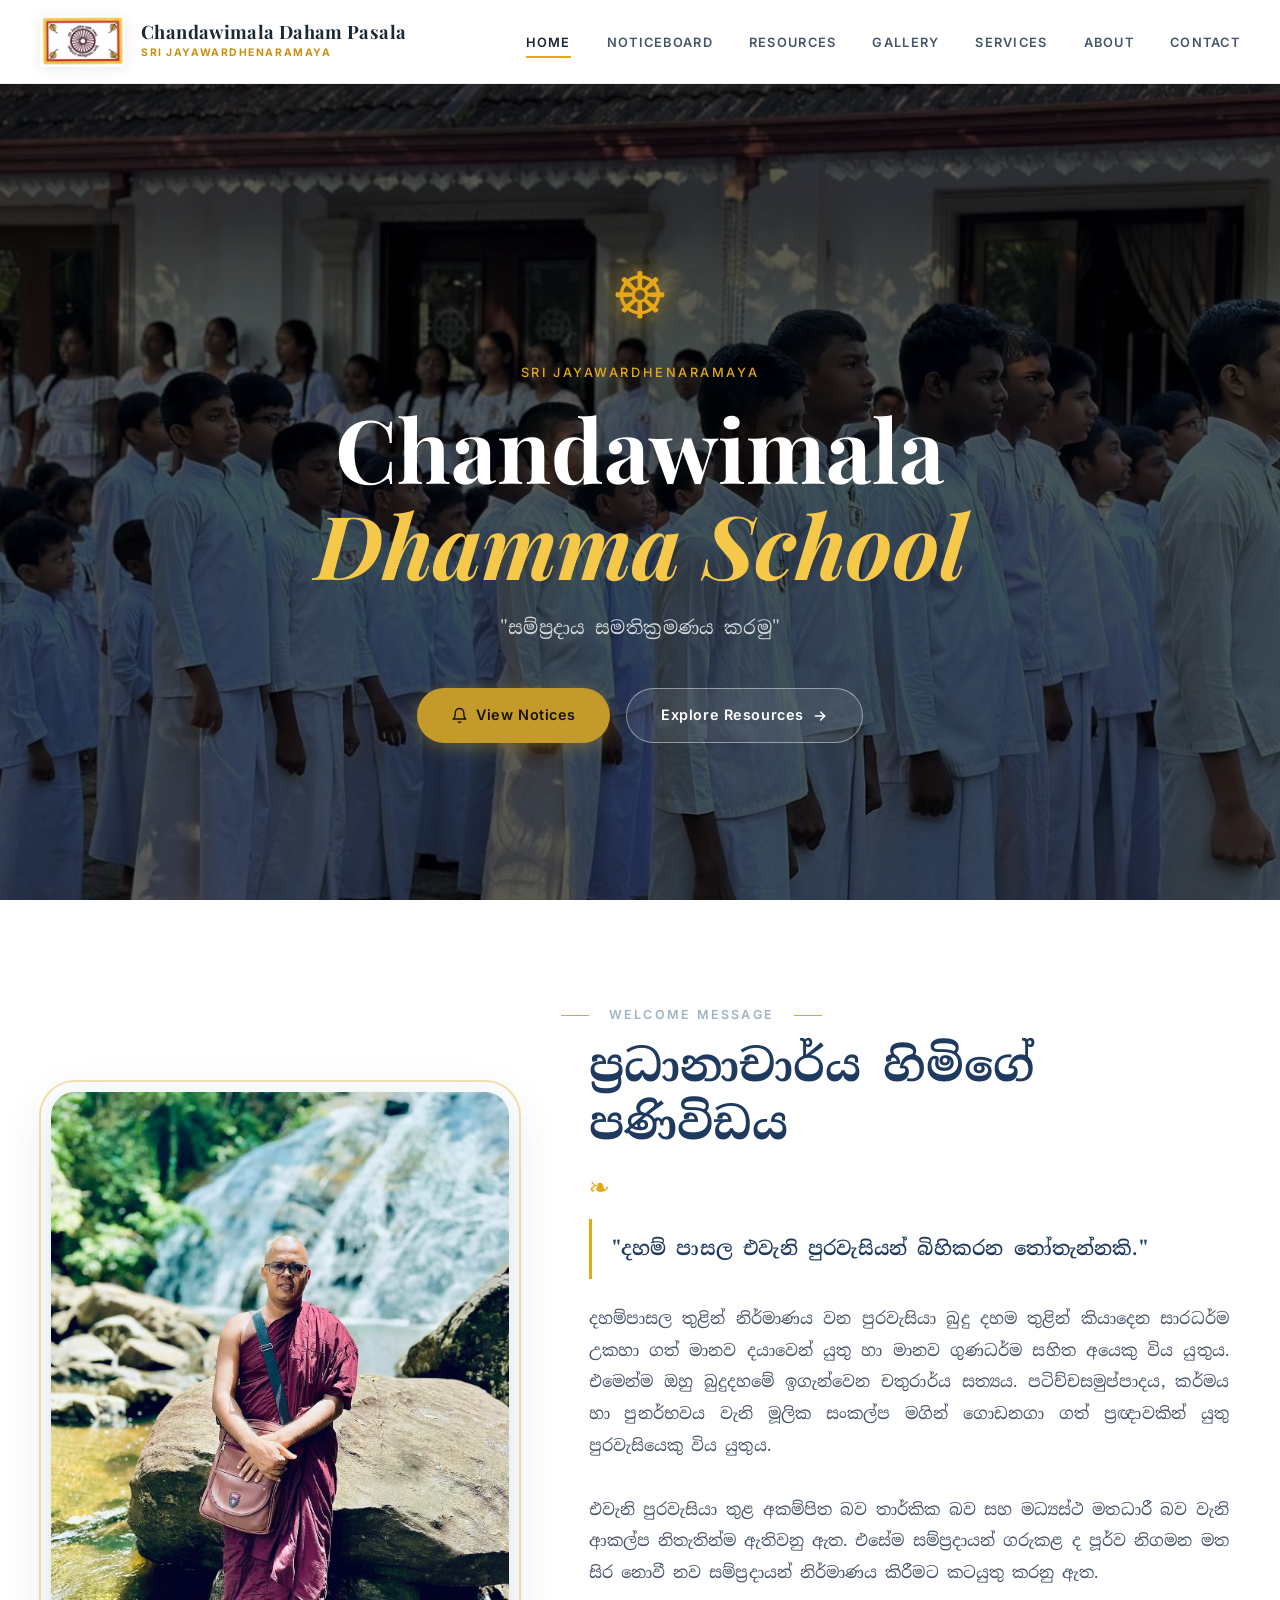
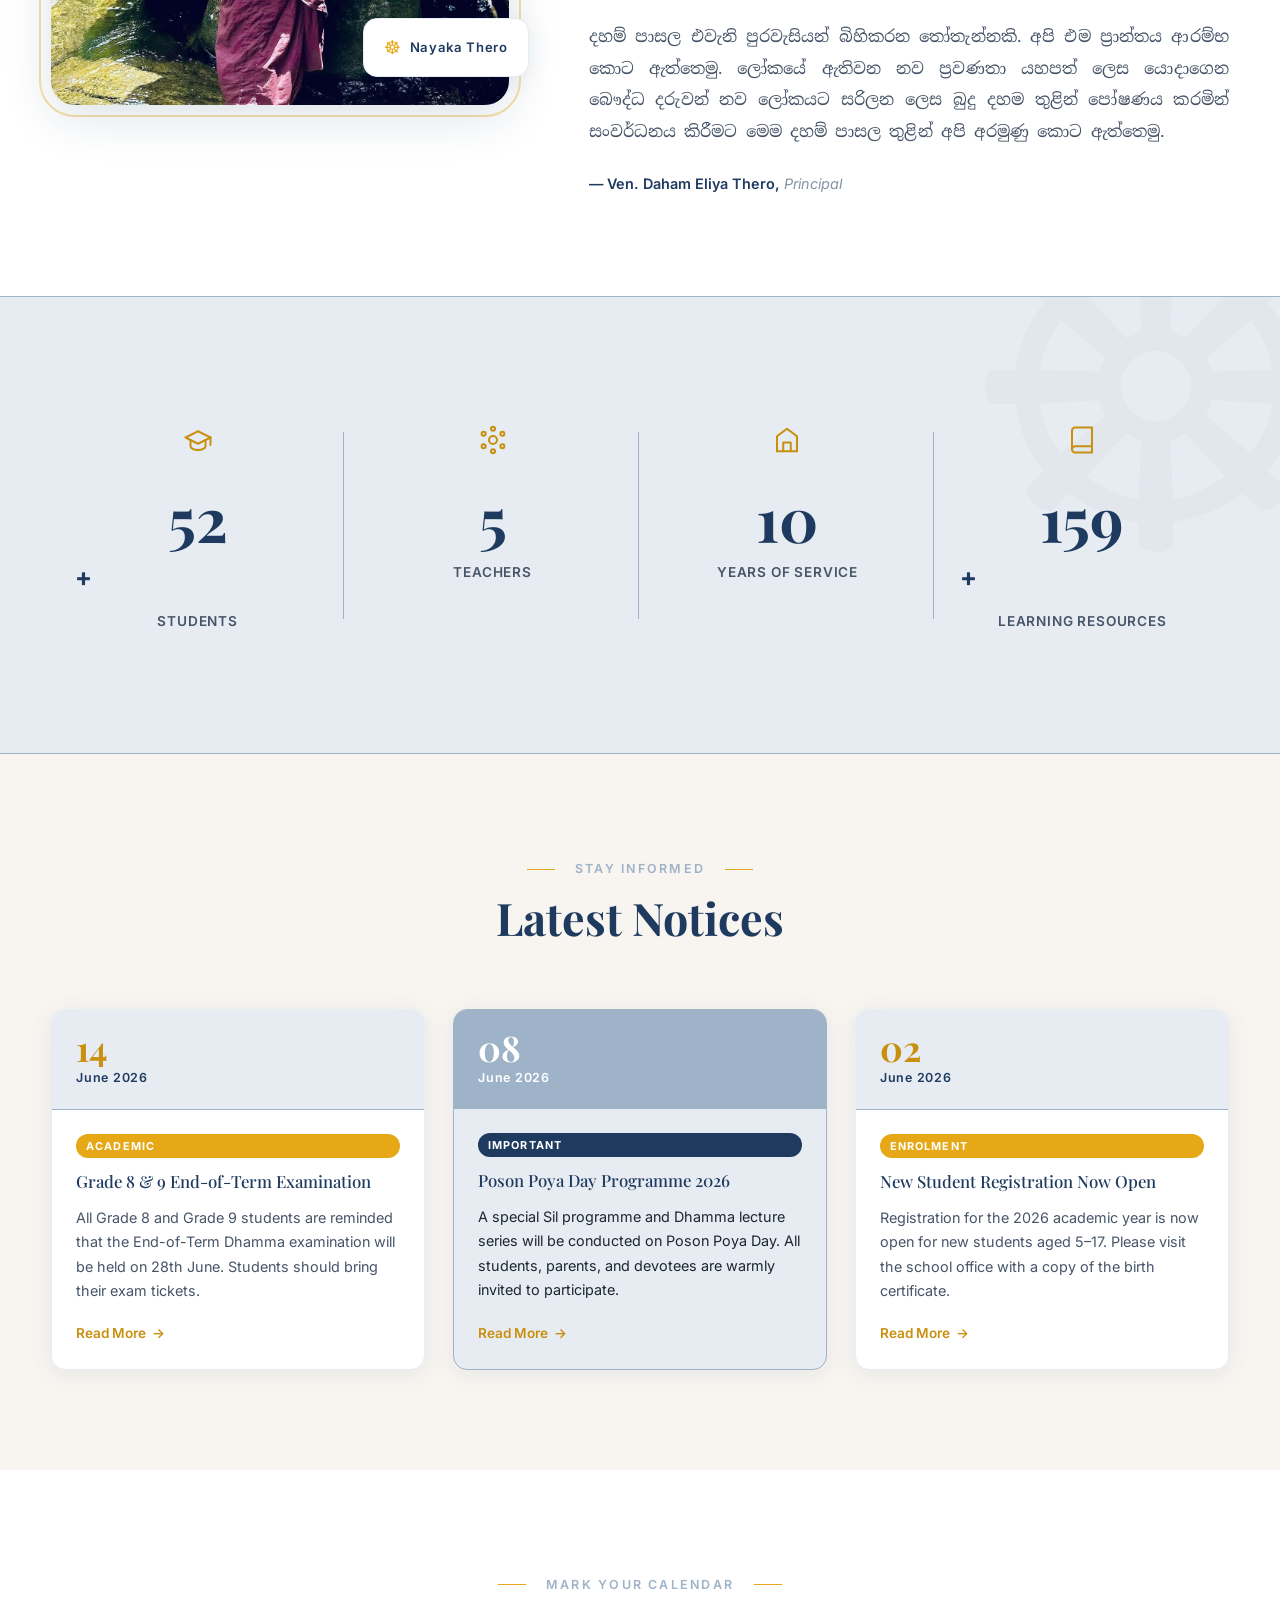
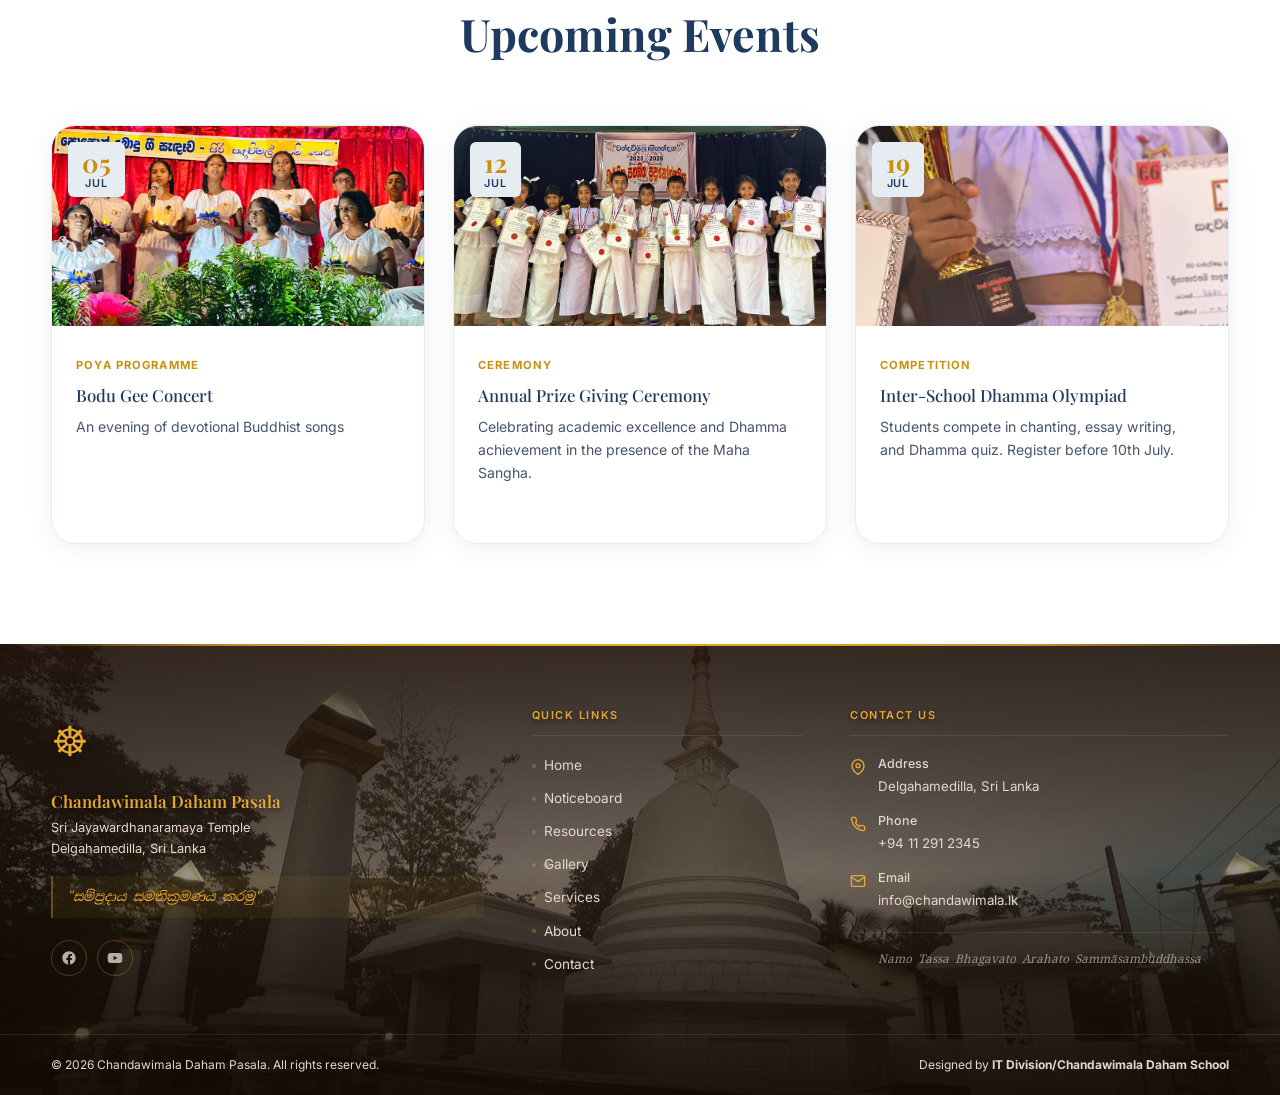
==== commit 622aaecf: "changed the footer" ====
--- a/index.html
+++ b/index.html
@@ -334,7 +334,7 @@
       <div class="footer-bottom">
         <div class="container footer-bottom-inner">
           <p>&copy; <span id="copy-year"></span> Chandawimala Daham Pasala. All rights reserved.</p>
-          <p class="footer-heritage">Designed by <strong>Nimeth Sandive</strong></p>
+          <p class="footer-heritage">Designed by <strong>IT Division/Chandawimala Daham School</strong></p>
         </div>
       </div>
     </div>
--- a/css/style.css
+++ b/css/style.css
@@ -782,16 +782,33 @@
   align-items: center;
   text-align: center;
   transition: transform 0.3s ease, box-shadow 0.3s ease;
-  position: relative;
-  overflow: hidden;
-}
-
+  position: relative; /* Crucial for the top line animation */
+  overflow: hidden;   /* Keeps the line perfectly inside the rounded corners */
+}
+
+/* This creates the yellow line, hidden by default */
+.form-card::after {
+  content: "";
+  position: absolute;
+  top: 0;
+  left: 0;
+  width: 100%;
+  height: 4px; /* Thickness of the yellow line */
+  background: var(--saffron, #D9822B);
+  transform: scaleX(0); /* Squishes it to 0 width initially */
+  transition: transform 0.3s ease; /* Makes it grow smoothly */
+  transform-origin: center; /* Makes it grow from the middle */
+}
+
+/* When hovering, the card lifts up, gets a shadow, AND the yellow line expands */
 .form-card:hover {
   transform: translateY(-5px);
   box-shadow: 0 15px 35px rgba(0,0,0,0.06);
-  border-color: rgba(217, 130, 43, 0.3); /* Subtle saffron glow on border */
-}
-
+}
+
+.form-card:hover::after {
+  transform: scaleX(1); /* Expands the yellow line to full width */
+}
 .form-icon-wrapper {
   width: 64px;
   height: 64px;
@@ -1133,6 +1150,7 @@
 }
 
 /* ---------- RESPONSIVE ---------- */
+
 @media (max-width: 950px) {
   .heritage-block {
     grid-template-columns: 1fr;
@@ -1141,6 +1159,16 @@
 
   .heritage-photos {
     flex-direction: row;
+    min-height: 400px; 
+    width: 100%;       
+  }
+
+  
+  .heritage-photos img {
+    width: 100%;
+    height: 100%;
+    object-fit: cover; 
+    border-radius: 12px;
   }
 
   .heritage-photos::before {
@@ -2290,10 +2318,7 @@
   .contact-grid { grid-template-columns: 1fr; }
 }
 
-/* --- 950px: Small Tablets --- */
 @media (max-width: 950px) {
-  .about-history-elaborate { grid-template-columns: 1fr; gap: 40px; }
-  .history-text p { text-align: left; }
   .professional-cards { grid-template-columns: 1fr; }
   .footer-top-grid { grid-template-columns: 1fr 1fr; gap: 36px; }
   .footer-brand { grid-column: 1 / -1; }
@@ -2375,7 +2400,22 @@
   .nav-title-main { font-size: 0.88rem; }
   .back-to-top { bottom: 20px; right: 20px; }
   .welcome-image-badge { right: 12px; bottom: 12px; }
-  .prefect-tier { flex-direction: column; align-items: center; }
+  /* 🔴 BULLETPROOF CENTERING FOR PREFECT CARDS 🔴 */
+  .prefect-tier, 
+  .prefect-tier--senior { 
+    display: flex !important;
+    flex-direction: column !important; 
+    align-items: center !important; 
+    justify-content: center !important;
+    width: 100% !important;
+  }
+
+  /* This forces every individual card inside the tier to center itself */
+  .prefect-tier > * {
+    margin-left: auto !important;
+    margin-right: auto !important;
+    max-width: 320px; /* Keeps the cards looking nicely proportioned on phones */
+  }
 }
 
 @media (max-width: 580px) {
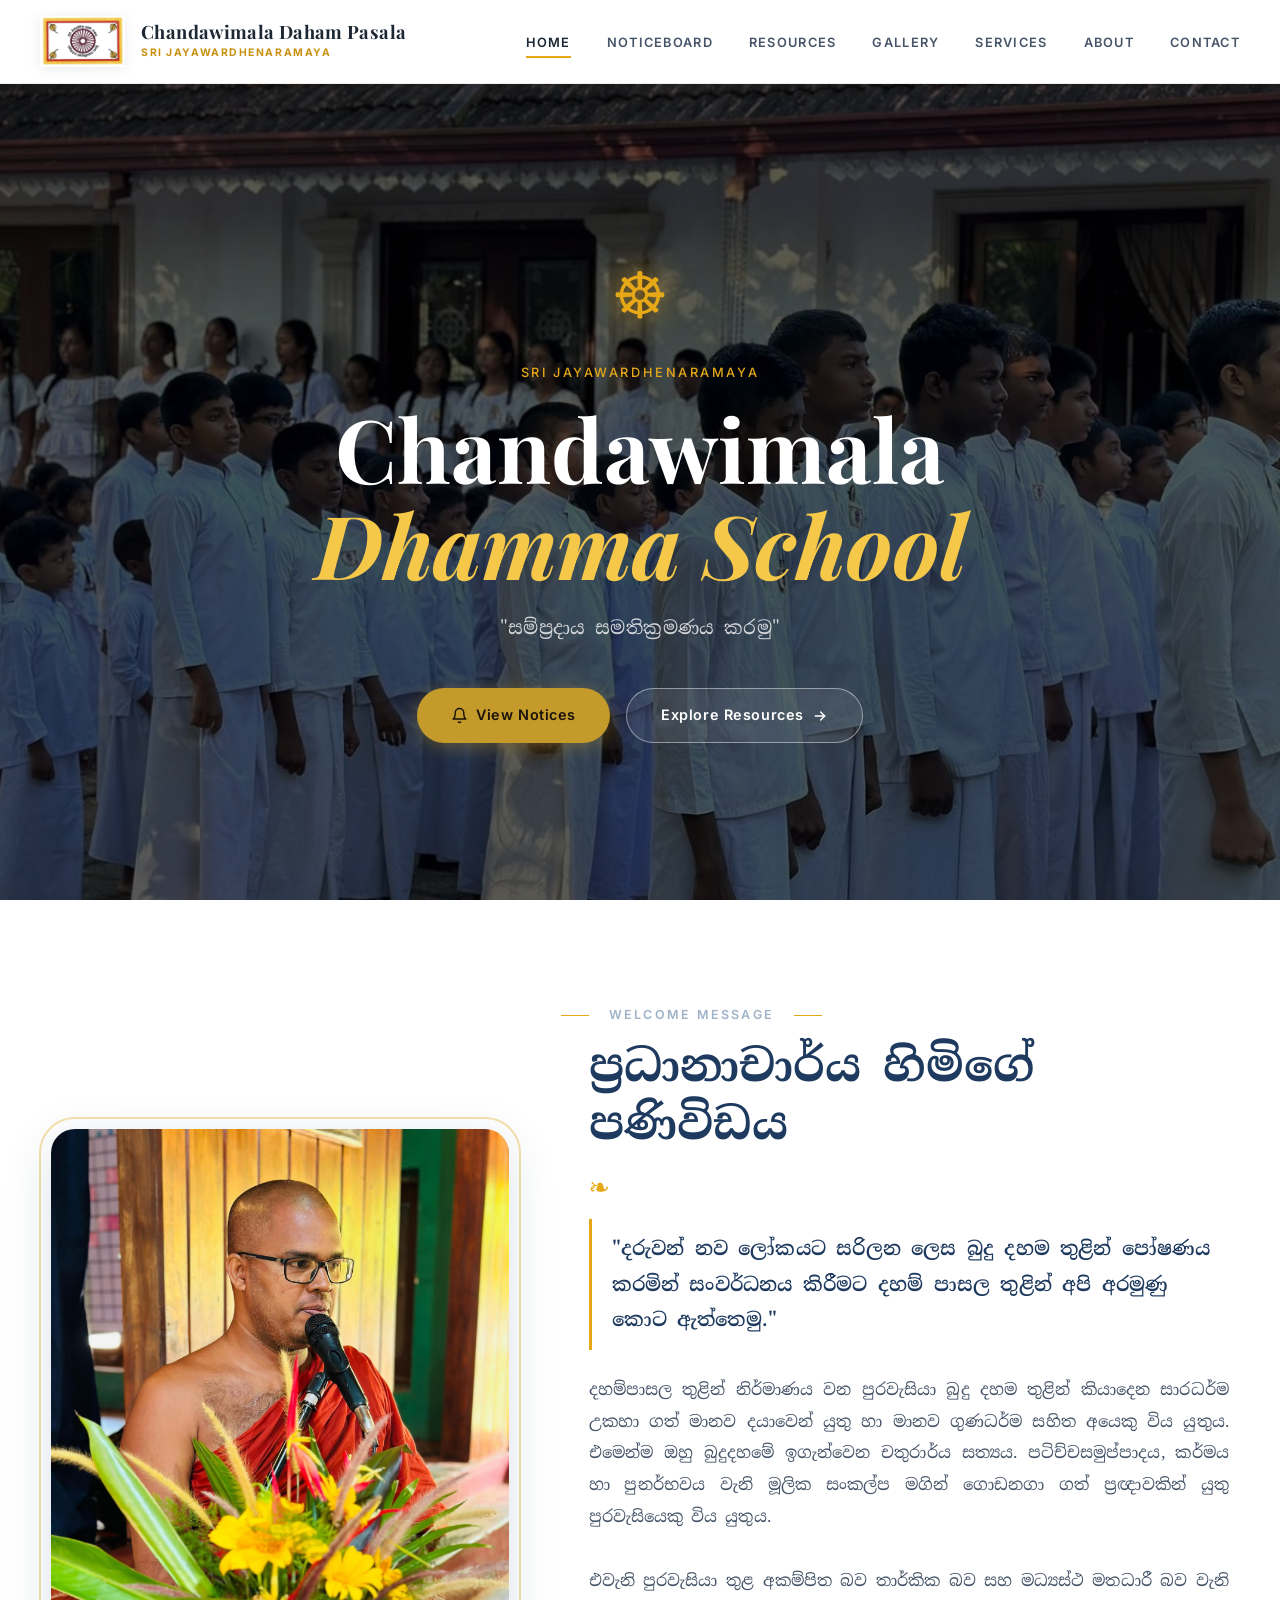
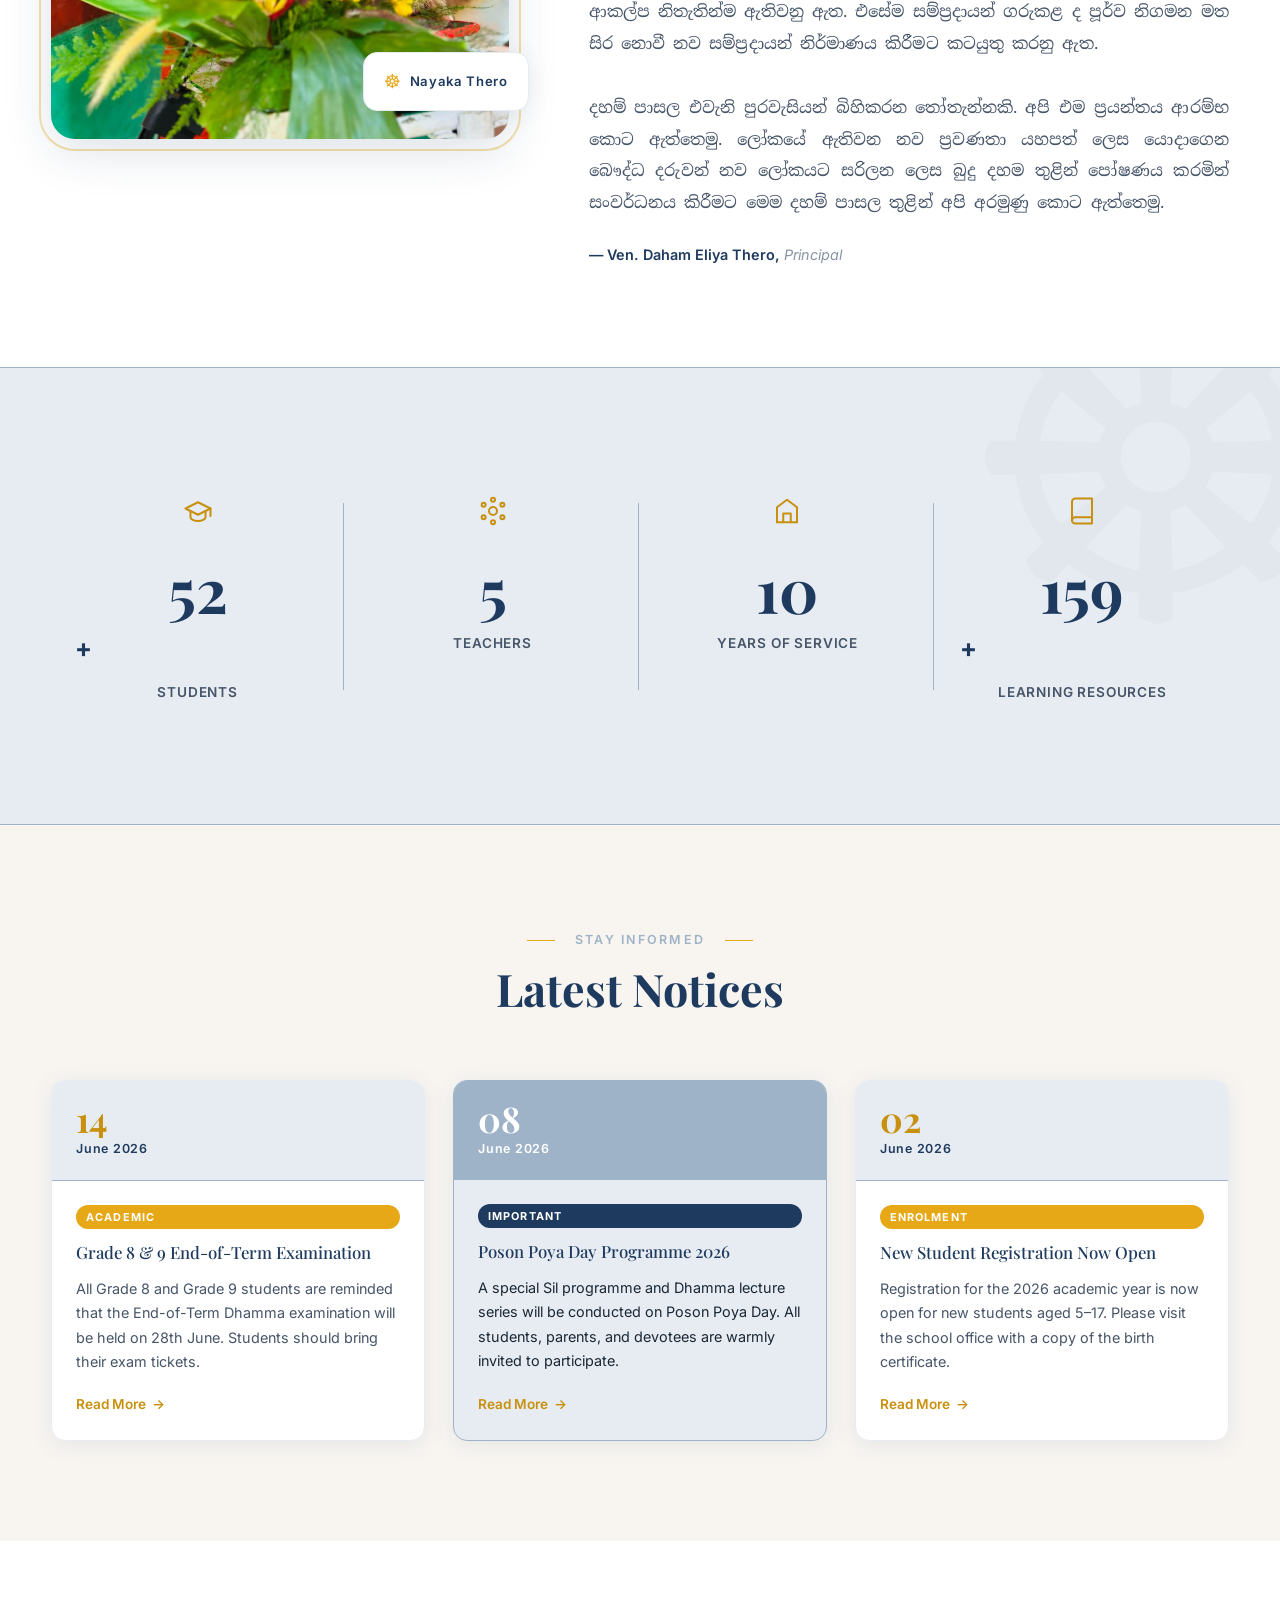
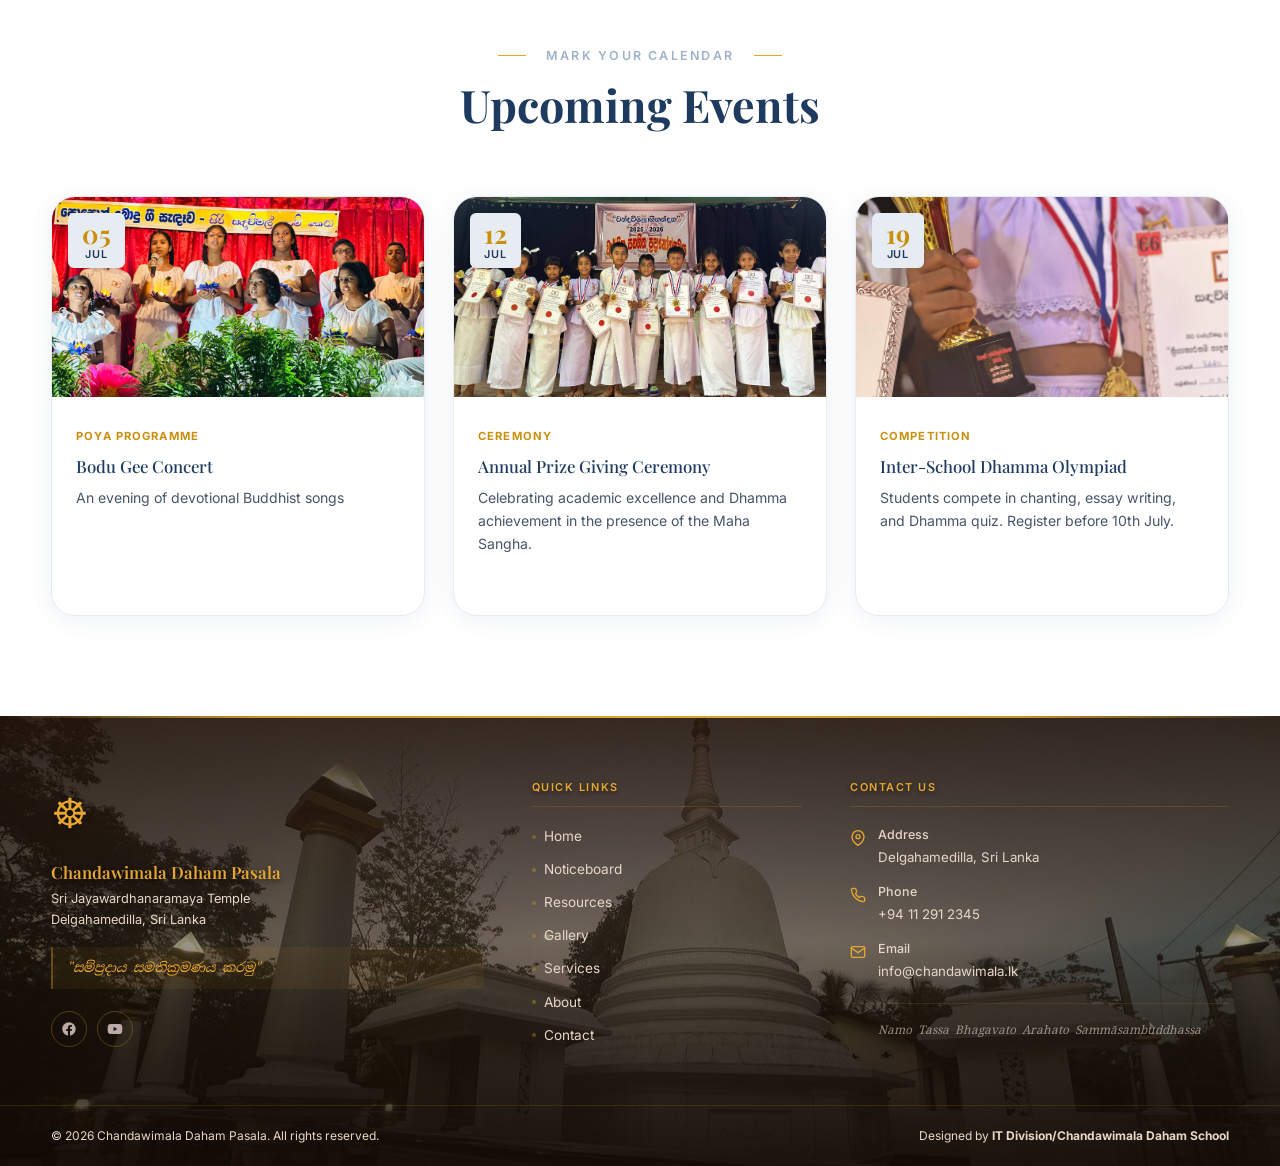
==== commit b29b1a13: "added photos" ====
--- a/index.html
+++ b/index.html
@@ -85,7 +85,7 @@
         <div class="welcome-grid">
           <div class="welcome-image-wrap">
             <div class="welcome-image-frame" aria-hidden="true">
-              <img src="assets/images/principal-chandawimala.JPG" alt="Principal Teacher"
+              <img src="assets/images/ven daham eliya2.JPG" alt="Principal Teacher"
                 class="welcome-image" loading="lazy" />
               <div class="welcome-image-badge">
                 <span class="badge-dharma" aria-hidden="true">&#x2638;&#xFE0E;</span>
@@ -98,10 +98,10 @@
             <h2 id="welcome-heading" class="section-title">ප්‍රධානාචාර්ය හිමිගේ <br />පණිවිඩය</h2>
             <div class="divider-ornament" aria-hidden="true"><span>❧</span></div>
             <blockquote class="welcome-quote welcome-quote--sinhala">
-              "දහම් පාසල එවැනි පුරවැසියන් බිහිකරන තෝතැන්නකි."
+              "දරුවන් නව ලෝකයට සරිලන ලෙස බුදු දහම තුළින් පෝෂණය කරමින් සංවර්ධනය කිරීමට දහම් පාසල තුළින් අපි අරමුණු කොට ඇත්තෙමු."
             </blockquote>
             <p class="welcome-body welcome-body--sinhala">දහම්පාසල තුළින් නිර්මාණය වන පුරවැසියා බුදු දහම තුළින් කියාදෙන සාරධර්ම උකහා ගත් මානව දයාවෙන් යුතු හා මානව ගුණධර්ම සහිත අයෙකු විය යුතුය. එමෙන්ම ඔහු බුදුදහමේ ඉගැන්වෙන චතුරාර්ය සත්‍යය. පටිච්චසමුප්පාදය, කර්මය හා පුනර්භවය වැනි මූලික සංකල්ප මගින් ගොඩනගා ගත් ප්‍රඥාවකින් යුතු
-               පුරවැසියෙකු විය යුතුය.<br><br> එවැනි පුරවැසියා තුළ අකම්පිත බව තාර්කික බව සහ මධ්‍යස්ථ මතධාරී බව වැනි ආකල්ප නිතැතින්ම ඇතිවනු ඇත. එසේම සම්ප්‍රදායන් ගරුකළ ද පූර්ව නිගමන මත සිර නොවී නව සම්ප්‍රදායන් නිර්මාණය කිරීමට කටයුතු කරනු ඇත.<br><br> දහම් පාසල එවැනි පුරවැසියන් බිහිකරන තෝතැන්නකි. අපි එම ප්‍රාන්තය ආරම්භ කොට ඇත්තෙමු. ලෝකයේ ඇතිවන
+               පුරවැසියෙකු විය යුතුය.<br><br> එවැනි පුරවැසියා තුළ අකම්පිත බව තාර්කික බව සහ මධ්‍යස්ථ මතධාරී බව වැනි ආකල්ප නිතැතින්ම ඇතිවනු ඇත. එසේම සම්ප්‍රදායන් ගරුකළ ද පූර්ව නිගමන මත සිර නොවී නව සම්ප්‍රදායන් නිර්මාණය කිරීමට කටයුතු කරනු ඇත.<br><br> දහම් පාසල එවැනි පුරවැසියන් බිහිකරන තෝතැන්නකි. අපි එම ප්‍රයන්තය ආරම්භ කොට ඇත්තෙමු. ලෝකයේ ඇතිවන
                 නව ප්‍රවණතා යහපත් ලෙස යොදාගෙන බෞද්ධ දරුවන් නව ලෝකයට සරිලන ලෙස බුදු දහම තුළින් පෝෂණය කරමින් සංවර්ධනය කිරීමට මෙම දහම් පාසල තුළින් අපි අරමුණු කොට ඇත්තෙමු.</p>
             
             <p class="welcome-sig">— Ven. Daham Eliya Thero, <em>Principal</em></p>
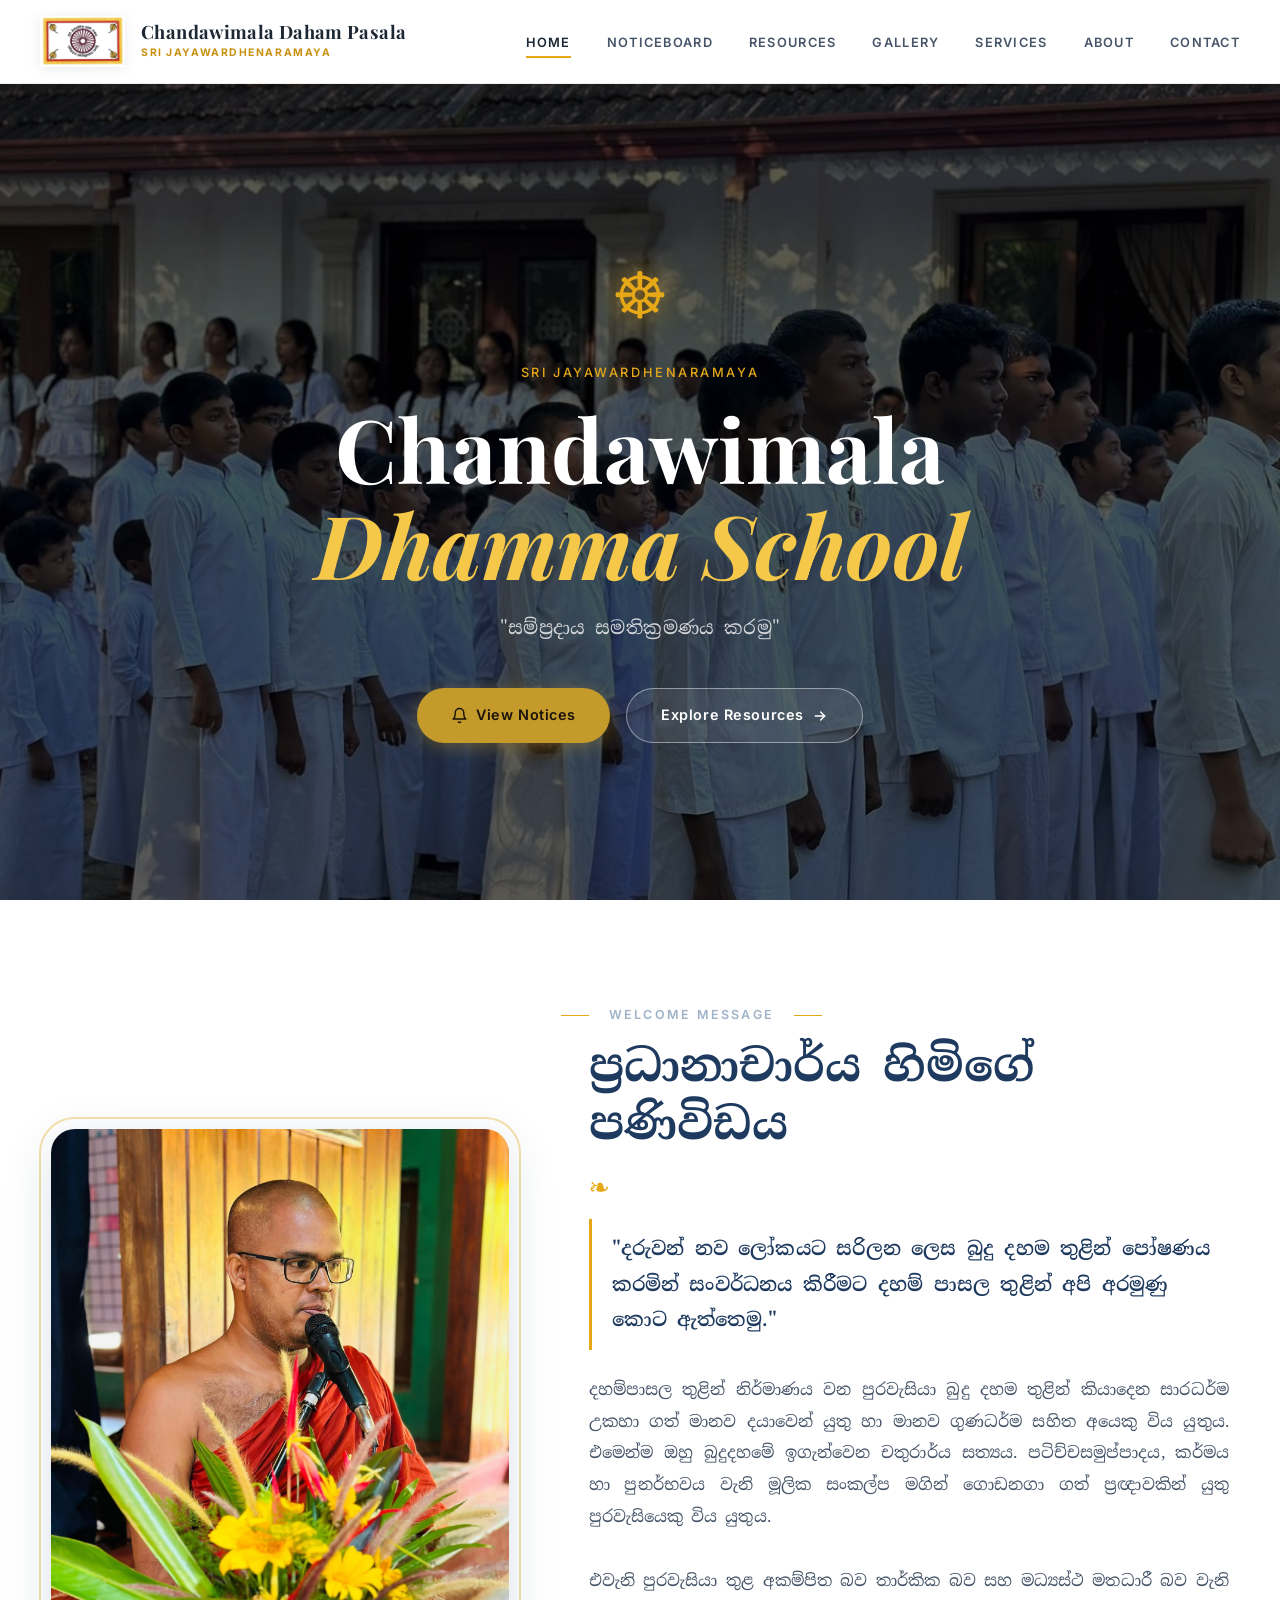
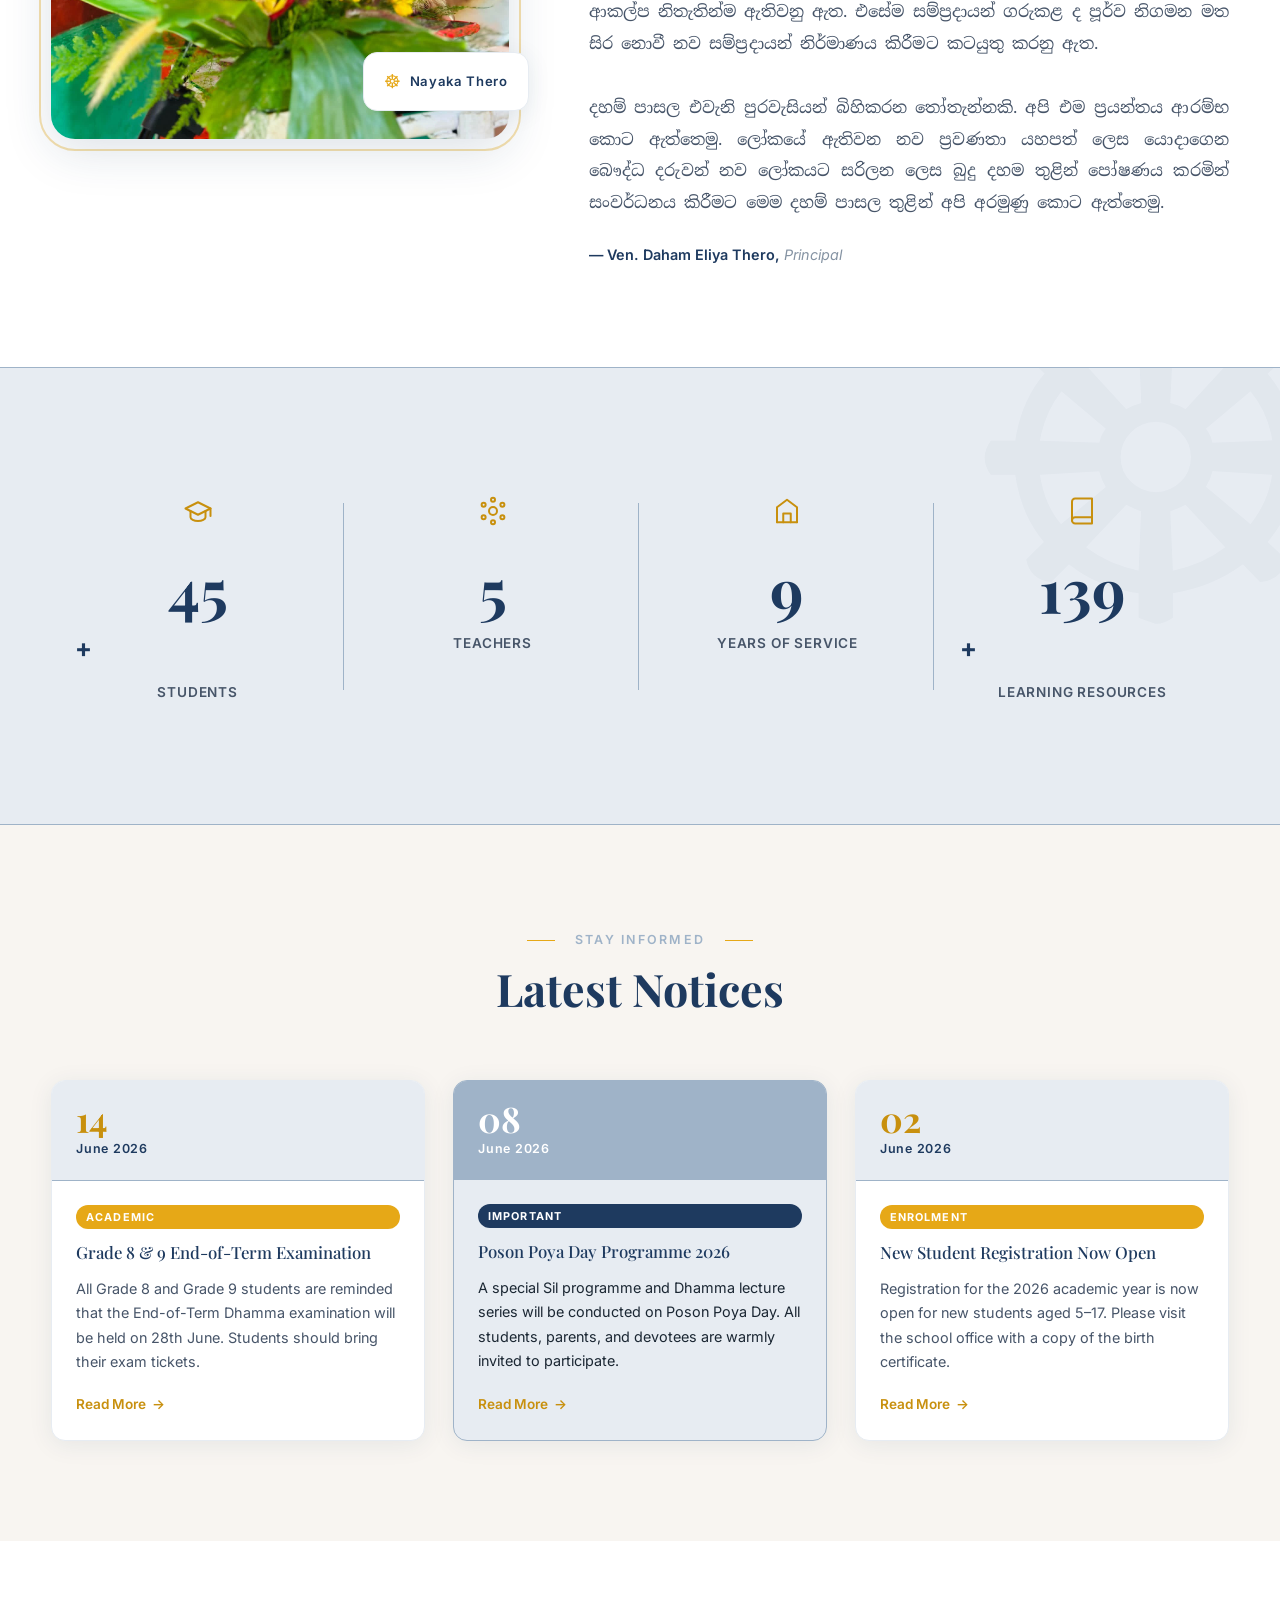
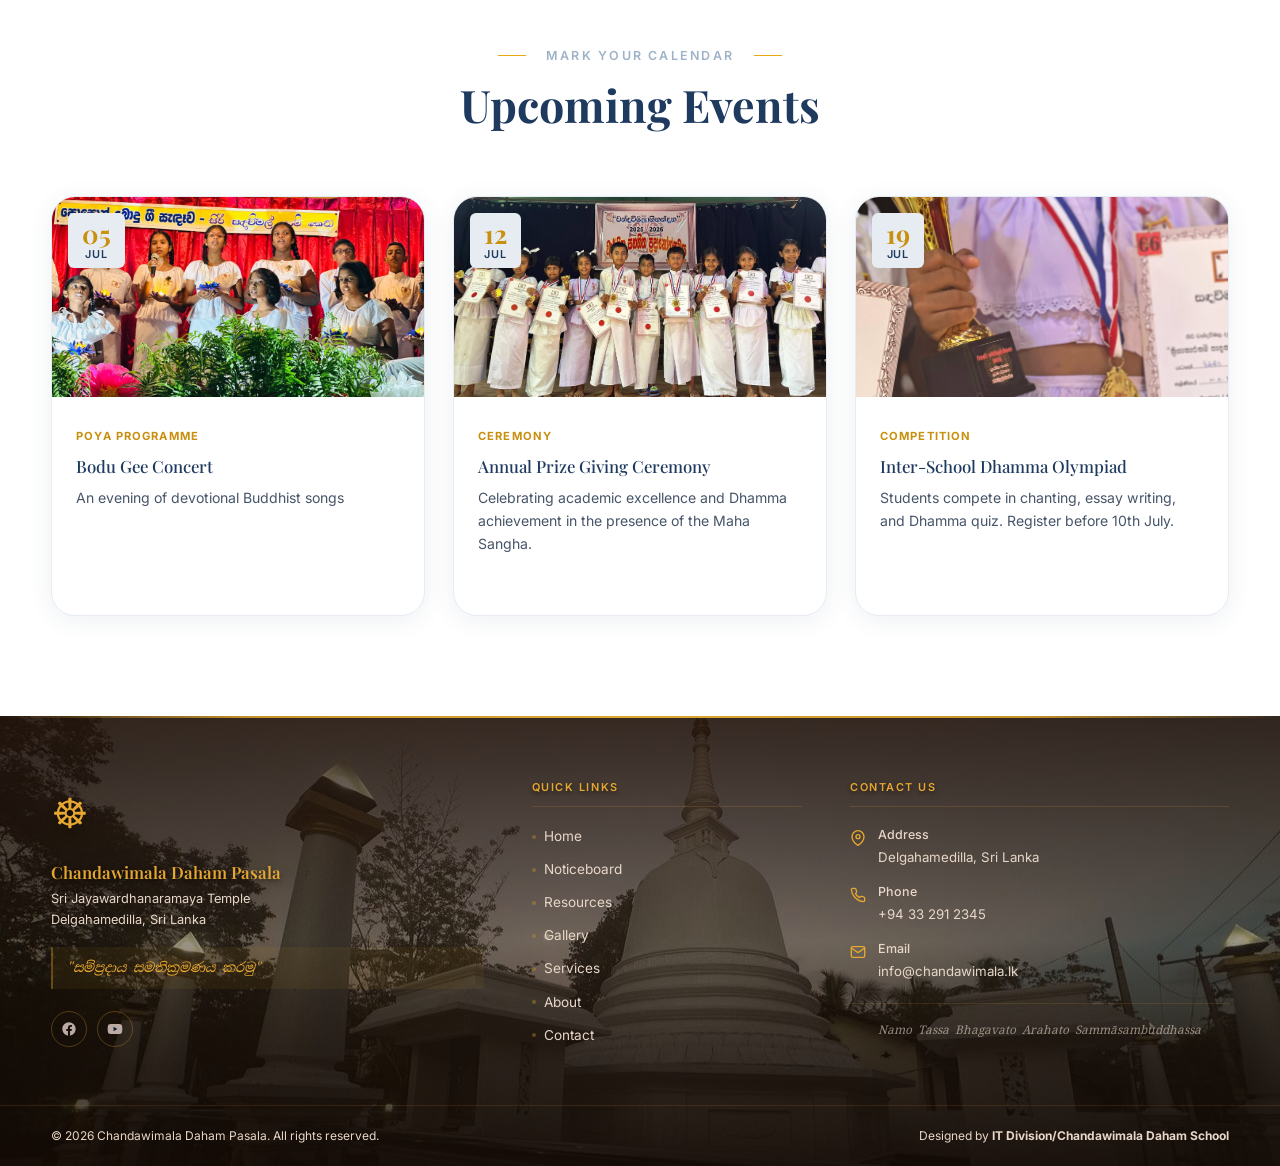
==== commit dac7ae69: "changed the footer" ====
--- a/index.html
+++ b/index.html
@@ -309,7 +309,7 @@
               </div>
               <div class="footer-contact-text">
                 <strong>Phone</strong>
-                +94 11 291 2345
+                +94 33 291 2345
               </div>
             </div>
 
